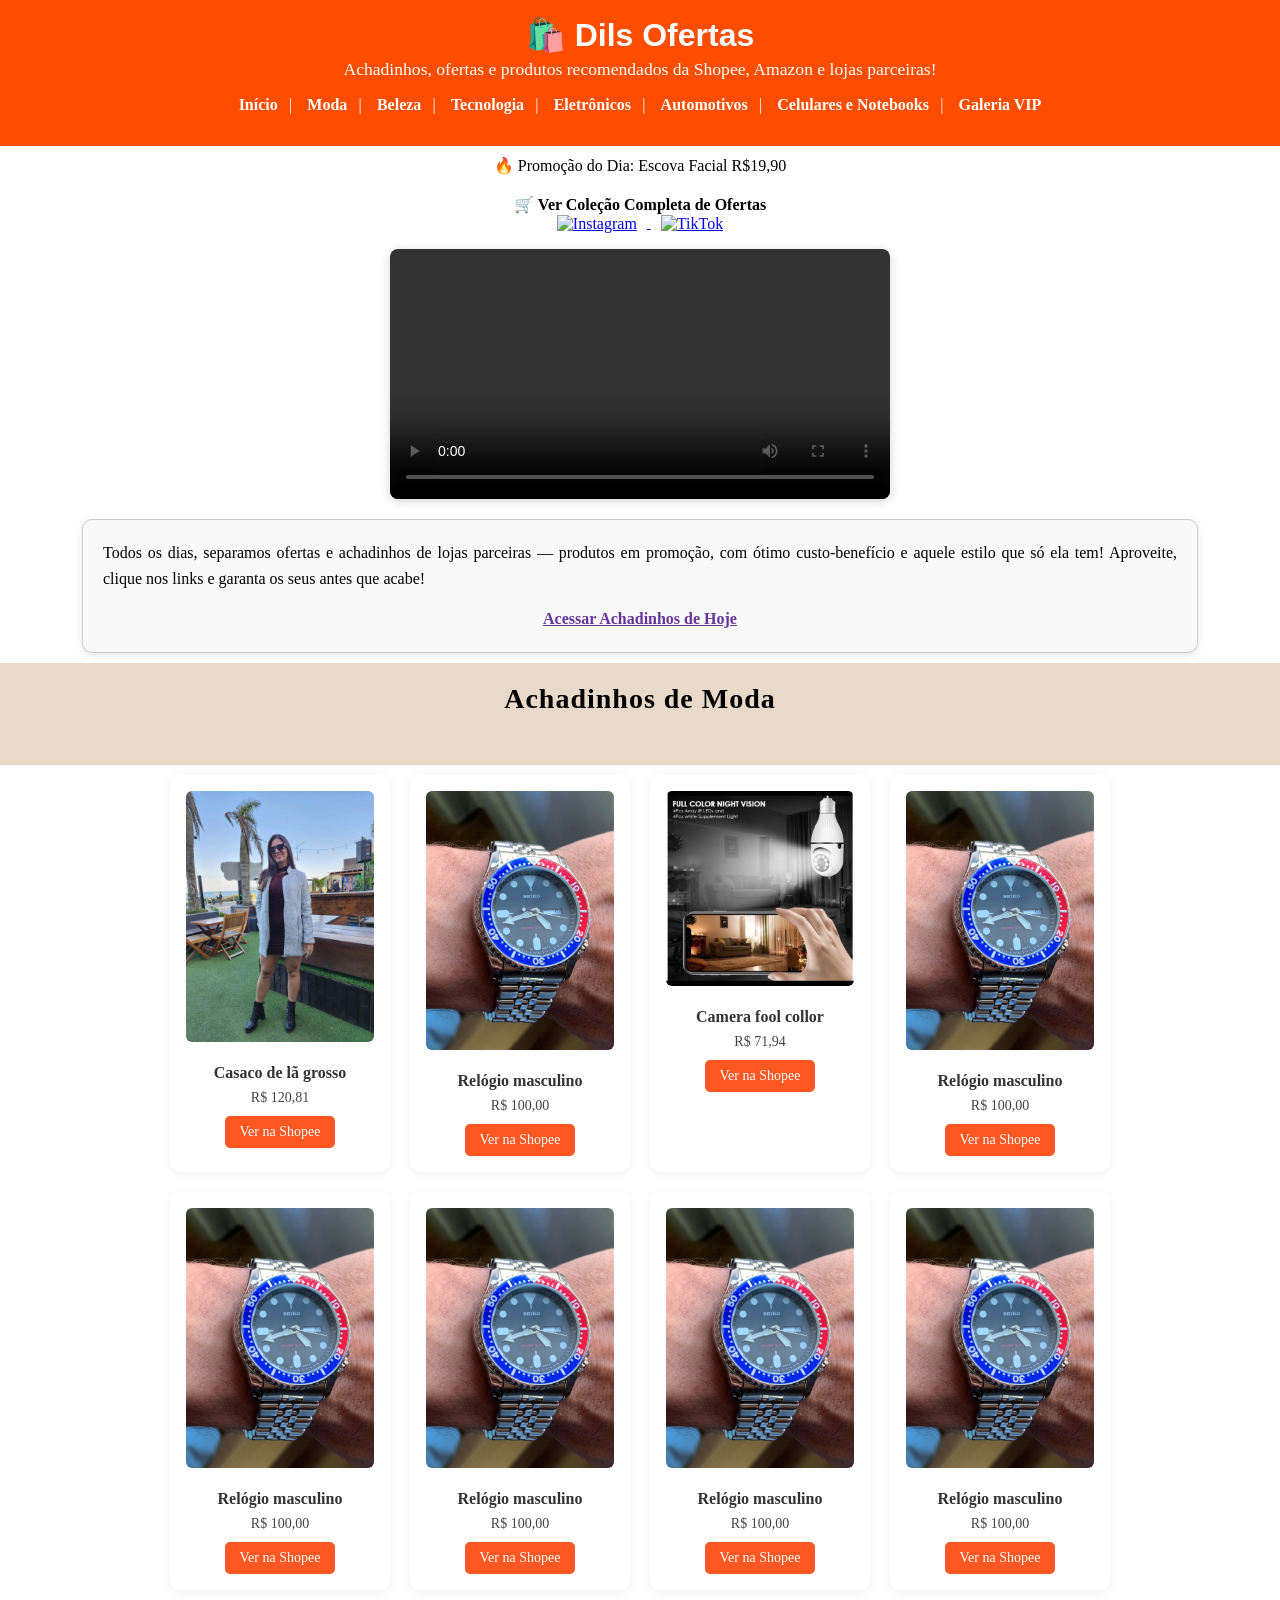
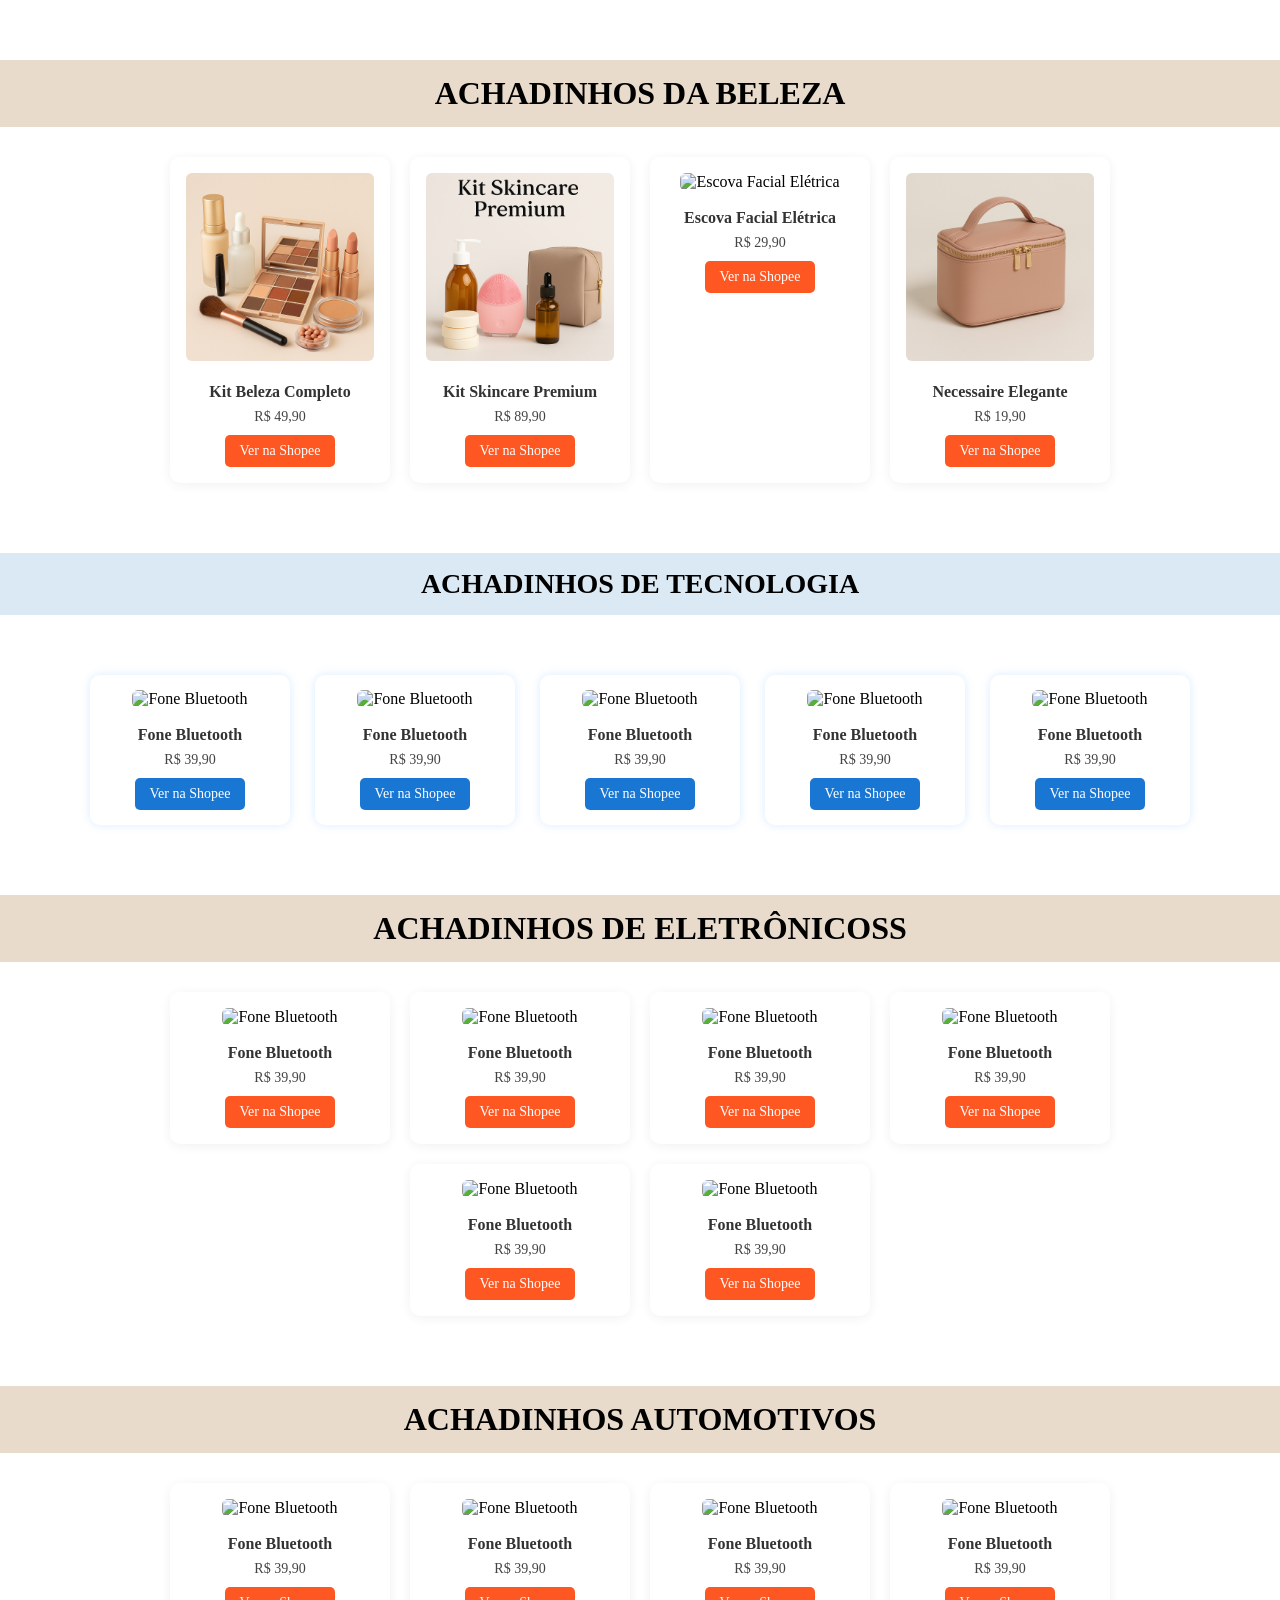
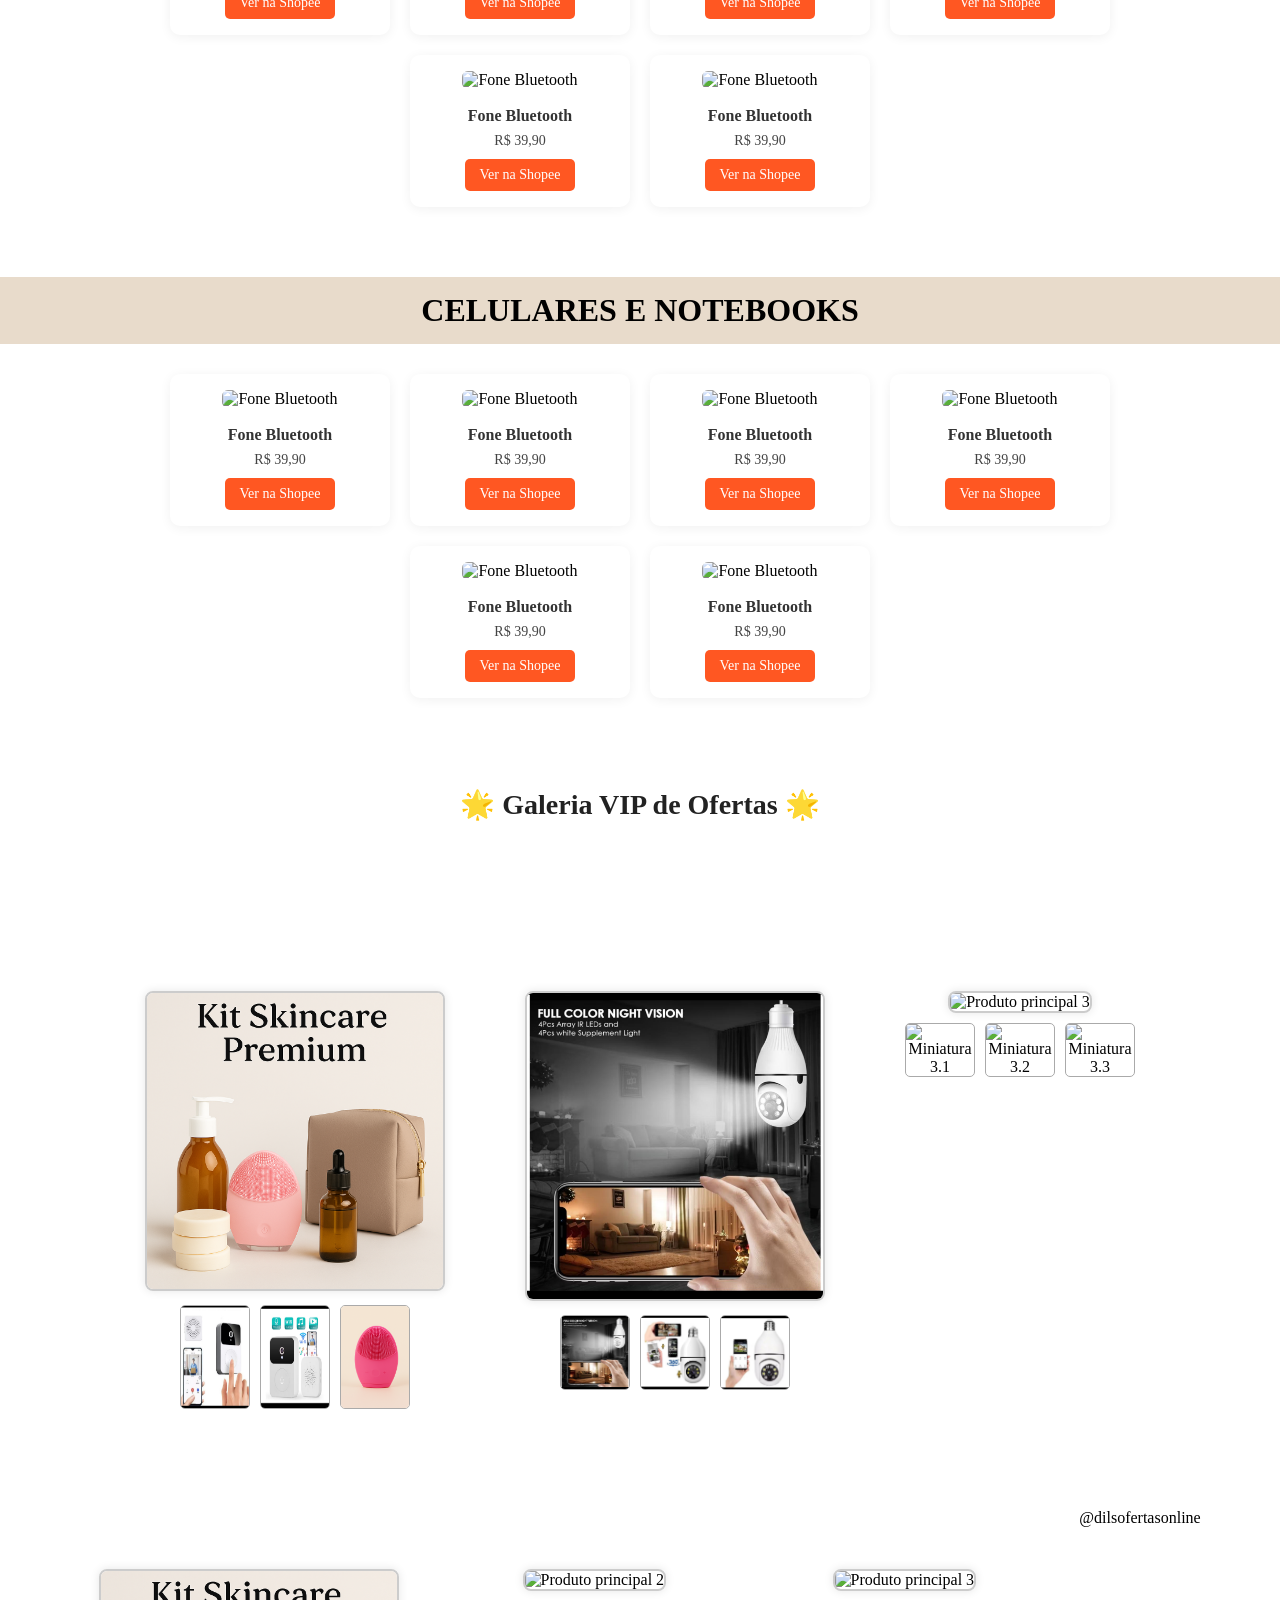
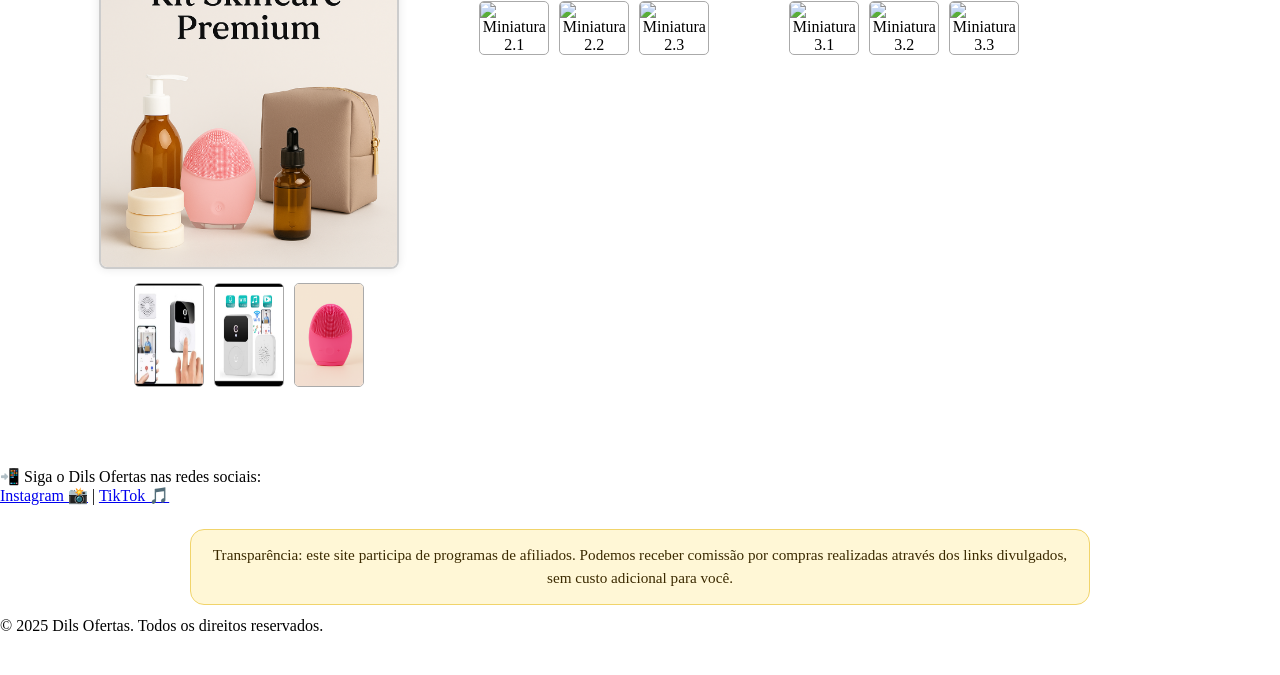
==== index.html @ 3fbe3ac2 "init: publicar Dils Ofertas" ====
<!DOCTYPE html>
<html lang="pt-BR">
<head>
  <meta charset="UTF-8">
  <meta name="viewport" content="width=device-width, initial-scale=1">
  <title>Dils Ofertas</title>
  <link href="https://fonts.googleapis.com/css2?family=Montserrat:wght@400;600;700&display=swap" rel="stylesheet">
  <link rel="stylesheet" href="https://cdnjs.cloudflare.com/ajax/libs/font-awesome/6.4.0/css/all.min.css">
  <link rel="stylesheet" href="css/style.css">


  <!-- NO HEAD -->
<link rel="stylesheet" href="https://cdn.jsdelivr.net/npm/swiper@11/swiper-bundle.min.css" />

<!-- ANTES DO </body> -->
<script src="https://cdn.jsdelivr.net/npm/swiper@11/swiper-bundle.min.js"></script>

  <style>

  </style>
  <style>

</style>


</head>
<body>
  <body>

  <!-- Outros elementos antes... -->



  <!-- Continuação do site... -->

</body>


  <header>
  <h1>🛍️ Dils Ofertas</h1>
  <p>Achadinhos, ofertas e produtos recomendados da Shopee, Amazon e lojas parceiras!</p>


  <nav class="menu-principal">
  <a href="#inicio">Início</a>|
  <a href="#beleza">Moda</a>|
  <a href="#moda">Beleza</a>|
  <a href="#tecnologia">Tecnologia</a>|
  <a href="#Eletrônicos">Eletrônicos</a>|
  <a href="#automotivos">Automotivos</a>|
  <a href="#automotivos">Celulares e Notebooks</a>|
  <a href="#galeria-vip">Galeria VIP</a>

</nav>

</header>


<div class="topo-anuncio">
  <div class="swiper mySwiper">
    <div class="swiper-wrapper">
      <div class="swiper-slide">🔥 Promoção do Dia: Escova Facial R$19,90</div>
      <div class="swiper-slide">📦 Ofertas selecionadas em lojas parceiras</div>
      <div class="swiper-slide">🛒 Mini Ventilador USB por R$15,99</div>
      <div class="swiper-slide">🎁 Descontos Relâmpago: Só Hoje!</div>
    </div>
  </div>

  <section class="redes-jaci">
  <p>🛒 <strong>Ver Coleção Completa de Ofertas</strong></p>

  <a href="#" target="_blank">
    <img src="https://cdn-icons-png.flaticon.com/512/2111/2111463.png" alt="Instagram" />
  </a>

  <a href="#" target="_blank">
    <img src="https://cdn-icons-png.flaticon.com/512/3046/3046121.png" alt="TikTok" />
  </a>
</section>







<video controls class="video-apresentacao">
  <source src="videos/videoplayback.mp4" type="video/mp4">
  Seu navegador não suporta o vídeo.
</video>


  <div class="caixa-apresentacao">
    <p>
      Todos os dias, separamos ofertas e achadinhos de lojas parceiras —
      produtos em promoção, com ótimo custo-benefício e aquele estilo
      que só ela tem! Aproveite, clique nos links e garanta os seus
      antes que acabe!
    </p>
    <a href="#">Acessar Achadinhos de Hoje</a>
  </div>
</section>

  </div>

<section id="moda" class="fullwidth">

  <div class="secao-produtos">
  <h2>Achadinhos de Moda</h2>
  <div class="grid-produtos">
    <div class="secao-categoria moda">

  <!-- produtos aqui -->
</div>
    <!-- produtos aqui -->
  </div>
</div>

<!-- E assim por diante -->



<div class="grid-produtos">
  <div class="produto">
    <a href="img/WhatsApp Image 2025-07-23 at 13.09.59 (1).jpeg" target="_blank">
      <img src="img/WhatsApp Image 2025-07-23 at 13.09.59 (1).jpeg" alt="Casaco de lã grosso">
    </a>
    <h3>Casaco de lã grosso</h3>
    <p>R$ 120,81</p>
   <a href="https://s.shopee.com.br/8ALMMgczxN" target="_blank" class="botao">Ver na Shopee</a>

</a>

  </div>

  <div class="produto">
    <a href="img/WhatsApp Image 2025-07-24 at 13.29.55.jpeg" target="_blank">
      <img src="img/WhatsApp Image 2025-07-24 at 13.29.55.jpeg" alt="Relogio masculino">
    </a>
    <h3>Relógio masculino</h3>
    <p>R$ 100,00</p>
    <a href="https://s.shopee.com.br/1qRIvOmJrO" target="_blank" class="botao">
  Ver na Shopee
</a>

  </div>
   <div class="produto">
    <a href="img/WhatsApp Image 2025-07-24 at 13.29.55.jpeg" target="_blank">
      <img src="img/full color.jpeg" alt="camera full collor">
    </a>
    <h3>Camera fool collor </h3>
    <p>R$ 71,94</p>
    <a href="https://s.shopee.com.br/5VKbUqfd3x" target="_blank" class="botao">
  Ver na Shopee
</a>

  </div>

   <div class="produto">
    <a href="img/WhatsApp Image 2025-07-24 at 13.29.55.jpeg" target="_blank">
      <img src="img/WhatsApp Image 2025-07-24 at 13.29.55.jpeg" alt="Relogio masculino">
    </a>
    <h3>Relógio masculino</h3>
    <p>R$ 100,00</p>
    <a href="https://s.shopee.com.br/1qRIvOmJrO" target="_blank" class="botao">
  Ver na Shopee
</a>

  </div>

   <div class="produto">
    <a href="img/WhatsApp Image 2025-07-24 at 13.29.55.jpeg" target="_blank">
      <img src="img/WhatsApp Image 2025-07-24 at 13.29.55.jpeg" alt="Relogio masculino">
    </a>
    <h3>Relógio masculino</h3>
    <p>R$ 100,00</p>
    <a href="https://s.shopee.com.br/1qRIvOmJrO" target="_blank" class="botao">
  Ver na Shopee
</a>

  </div>

   <div class="produto">
    <a href="img/WhatsApp Image 2025-07-24 at 13.29.55.jpeg" target="_blank">
      <img src="img/WhatsApp Image 2025-07-24 at 13.29.55.jpeg" alt="Relogio masculino">
    </a>
    <h3>Relógio masculino</h3>
    <p>R$ 100,00</p>
    <a href="https://s.shopee.com.br/1qRIvOmJrO" target="_blank" class="botao">
  Ver na Shopee
</a>

  </div>

   <div class="produto">
    <a href="img/WhatsApp Image 2025-07-24 at 13.29.55.jpeg" target="_blank">
      <img src="img/WhatsApp Image 2025-07-24 at 13.29.55.jpeg" alt="Relogio masculino">
    </a>
    <h3>Relógio masculino</h3>
    <p>R$ 100,00</p>
    <a href="https://s.shopee.com.br/1qRIvOmJrO" target="_blank" class="botao">
  Ver na Shopee
</a>

  </div>

   <div class="produto">
    <a href="img/WhatsApp Image 2025-07-24 at 13.29.55.jpeg" target="_blank">
      <img src="img/WhatsApp Image 2025-07-24 at 13.29.55.jpeg" alt="Relogio masculino">
    </a>
    <h3>Relógio masculino</h3>
    <p>R$ 100,00</p>
    <a href="https://s.shopee.com.br/1qRIvOmJrO" target="_blank" class="botao">
  Ver na Shopee
</a>

  </div>








  <!-- Adicione mais produtos assim abaixo 👇 -->
  <!--
  <div class="produto">
    <a href="img/nome-da-imagem.jpeg" target="_blank">
      <img src="img/nome-da-imagem.jpeg" alt="Nome do produto">
    </a>
    <h3>Nome do Produto</h3>
    <p>R$ valor</p>
    <a href="#" class="botao">Ver na Shopee</a>
  </div>
  -->
</div>
</section>

<!-- Beleza -->
<section id="beleza">
<h2 class="tarja">Achadinhos da Beleza</h2>
<div class="grid-produtos">
  <div class="produto">
    <div class="secao-categoria tecnologia">


  <!-- produtos aqui -->
</div>

    <img src="img/ChatGPT Image 23 de jul. de 2025, 21_46_05.png" alt="Kit Beleza Completo">
    <h3>Kit Beleza Completo</h3>
    <p>R$ 49,90</p>
   <a href="https://collshp.com/jaciutilidade" target="_blank" class="botao">Ver na Shopee</a>

  </div>

  <div class="produto">
    <img src="img/ChatGPT Image 23 de jul. de 2025, 22_03_09.png" alt="Kit Skincare Premium">
    <h3>Kit Skincare Premium</h3>
    <p>R$ 89,90</p>
    <a href="https://collshp.com/jaciutilidade/produto-kit-skincare" target="_blank" class="botao">Ver na Shopee</a>

  </div>

  <div class="produto">
    <img src="img/ChatGPT Image 23 de jul. de 2025, 22_06_07.png" alt="Escova Facial Elétrica">
    <h3>Escova Facial Elétrica</h3>
    <p>R$ 29,90</p>
   <a href="https://collshp.com/jaciutilidade" target="_blank" class="botao">Ver na Shopee</a>

  </div>

  <div class="produto">
    <img src="img/ChatGPT Image 23 de jul. de 2025, 22_09_29.png" alt="Necessaire Elegante">
    <h3>Necessaire Elegante</h3>
    <p>R$ 19,90</p>
   <a href="https://collshp.com/jaciutilidade" target="_blank" class="botao">Ver na Shopee</a>
  </div>


</div>

<!-- Seção TECNOLOGIA -->
<!-- Seção TECNOLOGIA -->
<section id="tecnologia">
  <h2 class="tarja">Achadinhos de Tecnologia</h2>
  <div class="grid-produtos">

    <div class="produto">
      <img src="img/fone.jpg" alt="Fone Bluetooth">
      <h3>Fone Bluetooth</h3>
      <p>R$ 39,90</p>
      <a href="https://collshp.com/jaciutilidade" target="_blank" class="botao">Ver na Shopee</a>
    </div>
    <div class="produto">
      <img src="img/fone.jpg" alt="Fone Bluetooth">
      <h3>Fone Bluetooth</h3>
      <p>R$ 39,90</p>
      <a href="https://collshp.com/jaciutilidade" target="_blank" class="botao">Ver na Shopee</a>
    </div>
    <div class="produto">
      <img src="img/fone.jpg" alt="Fone Bluetooth">
      <h3>Fone Bluetooth</h3>
      <p>R$ 39,90</p>
      <a href="https://collshp.com/jaciutilidade" target="_blank" class="botao">Ver na Shopee</a>
    </div>
    <div class="produto">
      <img src="img/fone.jpg" alt="Fone Bluetooth">
      <h3>Fone Bluetooth</h3>
      <p>R$ 39,90</p>
      <a href="https://collshp.com/jaciutilidade" target="_blank" class="botao">Ver na Shopee</a>
    </div>
    <div class="produto">
      <img src="img/fone.jpg" alt="Fone Bluetooth">
      <h3>Fone Bluetooth</h3>
      <p>R$ 39,90</p>
      <a href="https://collshp.com/jaciutilidade" target="_blank" class="botao">Ver na Shopee</a>
    </div>

    <!-- outros produtos -->

  </div>
</section>




  </div>
</section>



  </div>
  <!-- Seção eletronico-->
<section id="Eletrônicos">
  <h2 class="tarja">Achadinhos de Eletrônicoss</h2>
  <div class="grid-produtos">

    <div class="produto">
      <img src="img/fone.jpg" alt="Fone Bluetooth">
      <h3>Fone Bluetooth</h3>
      <p>R$ 39,90</p>
      <a href="https://collshp.com/jaciutilidade" target="_blank" class="botao">Ver na Shopee</a>
    </div>
     <div class="produto">
      <img src="img/fone.jpg" alt="Fone Bluetooth">
      <h3>Fone Bluetooth</h3>
      <p>R$ 39,90</p>
      <a href="https://collshp.com/jaciutilidade" target="_blank" class="botao">Ver na Shopee</a>
    </div>
     <div class="produto">
      <img src="img/fone.jpg" alt="Fone Bluetooth">
      <h3>Fone Bluetooth</h3>
      <p>R$ 39,90</p>
      <a href="https://collshp.com/jaciutilidade" target="_blank" class="botao">Ver na Shopee</a>
    </div>
     <div class="produto">
      <img src="img/fone.jpg" alt="Fone Bluetooth">
      <h3>Fone Bluetooth</h3>
      <p>R$ 39,90</p>
      <a href="https://collshp.com/jaciutilidade" target="_blank" class="botao">Ver na Shopee</a>
    </div>
     <div class="produto">
      <img src="img/fone.jpg" alt="Fone Bluetooth">
      <h3>Fone Bluetooth</h3>
      <p>R$ 39,90</p>
      <a href="https://collshp.com/jaciutilidade" target="_blank" class="botao">Ver na Shopee</a>
    </div>
     <div class="produto">
      <img src="img/fone.jpg" alt="Fone Bluetooth">
      <h3>Fone Bluetooth</h3>
      <p>R$ 39,90</p>
      <a href="https://collshp.com/jaciutilidade" target="_blank" class="botao">Ver na Shopee</a>
    </div>

    <!-- outros produtos -->

  </div>
</section>


  </div>
</section>

  <!-- Seção AUTOMOTIVOS - Automotivos -->
<section id="automotivos">
  <h2 class="tarja">Achadinhos Automotivos</h2>
  <div class="grid-produtos">

    <div class="produto">
      <img src="img/fone.jpg" alt="Fone Bluetooth">
      <h3>Fone Bluetooth</h3>
      <p>R$ 39,90</p>
      <a href="https://collshp.com/jaciutilidade" target="_blank" class="botao">Ver na Shopee</a>
    </div>
    <div class="produto">
      <img src="img/fone.jpg" alt="Fone Bluetooth">
      <h3>Fone Bluetooth</h3>
      <p>R$ 39,90</p>
      <a href="https://collshp.com/jaciutilidade" target="_blank" class="botao">Ver na Shopee</a>
    </div>

    <div class="produto">
      <img src="img/fone.jpg" alt="Fone Bluetooth">
      <h3>Fone Bluetooth</h3>
      <p>R$ 39,90</p>
      <a href="https://collshp.com/jaciutilidade" target="_blank" class="botao">Ver na Shopee</a>
    </div>

    <div class="produto">
      <img src="img/fone.jpg" alt="Fone Bluetooth">
      <h3>Fone Bluetooth</h3>
      <p>R$ 39,90</p>
      <a href="https://collshp.com/jaciutilidade" target="_blank" class="botao">Ver na Shopee</a>
    </div>

    <div class="produto">
      <img src="img/fone.jpg" alt="Fone Bluetooth">
      <h3>Fone Bluetooth</h3>
      <p>R$ 39,90</p>
      <a href="https://collshp.com/jaciutilidade" target="_blank" class="botao">Ver na Shopee</a>
    </div>

    <div class="produto">
      <img src="img/fone.jpg" alt="Fone Bluetooth">
      <h3>Fone Bluetooth</h3>
      <p>R$ 39,90</p>
      <a href="https://collshp.com/jaciutilidade" target="_blank" class="botao">Ver na Shopee</a>
    </div>


    <!-- outros produtos -->

  </div>
</section>







  <script src="https://cdn.jsdelivr.net/npm/swiper@10/swiper-bundle.min.js"></script>



</section>

<section id="Celuulares e notebooks">
  <h2 class="tarja">Celulares e notebooks</h2>
  <div class="grid-produtos">

    <div class="produto">
      <img src="img/fone.jpg" alt="Fone Bluetooth">
      <h3>Fone Bluetooth</h3>
      <p>R$ 39,90</p>
      <a href="https://collshp.com/jaciutilidade" target="_blank" class="botao">Ver na Shopee</a>
    </div>
    <div class="produto">
      <img src="img/fone.jpg" alt="Fone Bluetooth">
      <h3>Fone Bluetooth</h3>
      <p>R$ 39,90</p>
      <a href="https://collshp.com/jaciutilidade" target="_blank" class="botao">Ver na Shopee</a>
    </div>
    <div class="produto">
      <img src="img/fone.jpg" alt="Fone Bluetooth">
      <h3>Fone Bluetooth</h3>
      <p>R$ 39,90</p>
      <a href="https://collshp.com/jaciutilidade" target="_blank" class="botao">Ver na Shopee</a>
    </div>
    <div class="produto">
      <img src="img/fone.jpg" alt="Fone Bluetooth">
      <h3>Fone Bluetooth</h3>
      <p>R$ 39,90</p>
      <a href="https://collshp.com/jaciutilidade" target="_blank" class="botao">Ver na Shopee</a>
    </div>
    <div class="produto">
      <img src="img/fone.jpg" alt="Fone Bluetooth">
      <h3>Fone Bluetooth</h3>
      <p>R$ 39,90</p>
      <a href="https://collshp.com/jaciutilidade" target="_blank" class="botao">Ver na Shopee</a>
    </div>
    <div class="produto">
      <img src="img/fone.jpg" alt="Fone Bluetooth">
      <h3>Fone Bluetooth</h3>
      <p>R$ 39,90</p>
      <a href="https://collshp.com/jaciutilidade" target="_blank" class="botao">Ver na Shopee</a>
    </div>
    </div>
  </section>
<section class="galeria-vip">
  <h2 class="titulo-vip">🌟 Galeria VIP de Ofertas 🌟</h2>

  <div class="container-vip">
    <!-- Seus cards VIP vão aqui dentro -->
  </div>
</section>


<section class="galeria-vip-section">

  <!-- GALERIA 1 -->
  <div class="galeria-vip">
    <img src="img/ChatGPT Image 23 de jul. de 2025, 22_03_09.png" class="imagem-destaque" alt="produto fixo 1">

    <div class="imagens-pequenas">
      <img src="img/imagem gpt 2.jpeg" alt="Miniatura 1.1">
      <img src="img/imagem gpt 3.jpeg" alt="Miniatura 1.2">
      <img src="img/imagem 5.png" alt="Miniatura 1.3">
    </div>
  </div>

  <!-- GALERIA 2 -->
  <div class="galeria-vip">
    <img src="img/full color.jpeg" class="imagem-destaque" alt="Produto principal 2">

    <div class="imagens-pequenas">
      <img src="img/full color.jpeg" alt="Miniatura 2.1">
      <img src="img/camera mini 1.jpeg" alt="Miniatura 2.2">
      <img src="img/camera mini 2.jpeg" alt="Miniatura 2.3">
    </div>
  </div>

  <!-- GALERIA 3 -->
  <div class="galeria-vip">
    <img src="img/produtoY.jpg" class="imagem-destaque" alt="Produto principal 3">

    <div class="imagens-pequenas">
      <img src="img/produtoY_opcao1.jpg" alt="Miniatura 3.1">
      <img src="img/produtoY_opcao2.jpg" alt="Miniatura 3.2">
      <img src="img/produtoY_opcao3.jpg" alt="Miniatura 3.3">
    </div>
  </div>

     <div class="galeria-vip">
    <img src="img/ChatGPT Image 23 de jul. de 2025, 22_03_09.png" class="imagem-destaque" alt="produto fixo 1">

    <div class="imagens-pequenas">
      <img src="img/imagem gpt 2.jpeg" alt="Miniatura 1.1">
      <img src="img/imagem gpt 3.jpeg" alt="Miniatura 1.2">
      <img src="img/imagem 5.png" alt="Miniatura 1.3">
    </div>
  </div>

  <!-- GALERIA 2 -->
  <div class="galeria-vip">
    <img src="img/produtoX.jpg" class="imagem-destaque" alt="Produto principal 2">

    <div class="imagens-pequenas">
      <img src="img/produtoX_opcao1.jpg" alt="Miniatura 2.1">
      <img src="img/produtoX_opcao2.jpg" alt="Miniatura 2.2">
      <img src="img/produtoX_opcao3.jpg" alt="Miniatura 2.3">
    </div>
  </div>

  <!-- GALERIA 3 -->
  <div class="galeria-vip">
    <img src="img/produtoY.jpg" class="imagem-destaque" alt="Produto principal 3">

    <div class="imagens-pequenas">
      <img src="img/produtoY_opcao1.jpg" alt="Miniatura 3.1">
      <img src="img/produtoY_opcao2.jpg" alt="Miniatura 3.2">
      <img src="img/produtoY_opcao3.jpg" alt="Miniatura 3.3">
    </div>
    </div>




@dilsofertasonline
  </div>

</section>


</div>

  </div>
</section>

</section>

<!-- FOOTER -->
<footer>
  <p>📲 Siga o Dils Ofertas nas redes sociais:</p>
  <p>
    <a href="#" target="_blank">Instagram 📸</a> |
    <a href="#" target="_blank">TikTok 🎵</a>
  </p>

<p class="aviso-afiliado">
  Transparência: este site participa de programas de afiliados. Podemos receber comissão por compras realizadas através dos links divulgados, sem custo adicional para você.
</p>
<p>© 2025 Dils Ofertas. Todos os direitos reservados.</p>

</footer>


<!-- APENAS 1 SCRIPT PARA TROCAR A IMAGEM CORRETAMENTE -->
<script>
  document.addEventListener('DOMContentLoaded', function () {
    document.querySelectorAll('.galeria-vip').forEach(galeria => {
      const imagemPrincipal = galeria.querySelector('.imagem-destaque');
      const miniaturas = galeria.querySelectorAll('.imagens-pequenas img');

      miniaturas.forEach(mini => {
        mini.addEventListener('click', () => {
          imagemPrincipal.src = mini.src;
          imagemPrincipal.alt = mini.alt;
        });
      });
    });
  });
</script>

<script>
  document.addEventListener('DOMContentLoaded', function () {
  document.querySelectorAll('.galeria-vip').forEach(galeria => {
    const imagemPrincipal = galeria.querySelector('.imagem-destaque');
    const miniaturas = galeria.querySelectorAll('.imagens-pequenas img');

    miniaturas.forEach(mini => {
      mini.addEventListener('click', (e) => {
        e.preventDefault();
        e.stopPropagation();

        imagemPrincipal.classList.add('fade-out');

        setTimeout(() => {
          imagemPrincipal.src = mini.src;
          imagemPrincipal.alt = mini.alt;
          imagemPrincipal.classList.remove('fade-out');
        }, 200); // espera a imagem "sumir" antes de trocar
      });
    });
  });
});




<!-- Coloque isso bem aqui, antes de fechar o body -->
</script>
<script>
  const swiper = new Swiper(".mySwiper", {
    direction: "horizontal",
    loop: true,
    autoplay: {
      delay: 3000,
      disableOnInteraction: false,
    },
  });
</script>

</body>

</html>





<div class="container">
  <script>
  const miniaturas = document.querySelectorAll('.imagens-pequenas img');
  const imagemDestaque = document.querySelector('.imagem-destaque');

  miniaturas.forEach(miniatura => {
    miniatura.addEventListener('click', () => {
      const novaSrc = miniatura.getAttribute('src');
      imagemDestaque.setAttribute('src', novaSrc);
    });
  });
</script>
<body>



  </div>

</html>
---- css/style.css ----
/* CABEÇALHO GERAL */
* {
  margin: 0;
  padding: 0;
  box-sizing: border-box;
}

html, body {
  margin: 0;
  padding: 0;
}

header {
  background-color: #ff4d00;
  color: white;
  padding: 1rem 0;
  text-align: center;
  width: 100vw;
  margin: 0;
  border: none;
}



header h1 {
  margin: 0;
  font-size: 2rem;
  font-weight: 700;
  font-family: 'Poppins', sans-serif;
}

/* SUBTÍTULO */
header p {
  margin: 0.3rem 0 1rem 0;
  font-size: 1.1rem;
}

/* LINKS DO MENU */
header nav {
  margin-bottom: 1rem;
}

header nav a {
  color: white;
  text-decoration: none;
  margin: 0 0.7rem;
  font-weight: 600;
  font-size: 1rem;
  transition: color 0.3s;
}

header nav a:hover {
  color: #ffe0c0;
}

/* REDES SOCIAIS */
.icon-rede img {
  width: 30px;
  height: 30px;
  margin: 0 5px;
  transition: transform 0.3s;
}

.icon-rede img:hover {
  transform: scale(1.2);
}

.apresentacao-container {
  display: flex;
  flex-wrap: wrap;
  justify-content: center;
  gap: 2rem;
  align-items: flex-start;
  padding: 2rem;
}

.video-apresentacao {
  width: 90%;
  max-width: 500px;
  height: auto;
  display: block;
  margin: 0 auto 20px auto;
  border-radius: 8px;
  box-shadow: 0 2px 10px rgba(46, 35, 35, 0.2);
}


.texto-apresentacao {
  flex: 1;
  max-width: 500px;
}

.bloco-promocional {
  background-color: #c7c1bc; /* corzinha de destaque leve */
  border-radius: 10px;
  padding: 1rem 2rem;
  margin: 1rem auto;
  max-width: 900px;
  text-align: center;
  font-size: 1.2rem;
  box-shadow: 0 2px 6px rgba(0,0,0,0.1);
}

.bloco-promocional a {
  font-weight: bold;
  color: #ff4d00;
  text-decoration: none;
  margin-right: 0.5rem;
}

.bloco-promocional a:hover {
  text-decoration: underline;
}

.icone-rede {
  width: 24px;
  margin-left: 5px;
  vertical-align: middle;
}

.wrapper-promocional {
  max-width: 900px;
  margin: 1rem auto;
  padding: 1rem;
  background-color: #f2f1ef;
  border-radius: 12px;
  text-align: center;
  box-shadow: 0 0 10px rgba(177, 166, 166, 0.1);
}

.swiper {
  margin-bottom: 10px;
}

.topo-links {
  display: flex;
  justify-content: center;
  align-items: center;
  gap: 10px;
  flex-wrap: wrap;
}

.topo-links a {
  font-size: 1.2rem;
  text-decoration: none;
  color: #444;
  font-weight: bold;
}

.icone-rede {
  width: 28px;
  height: 28px;
}

/* Estiliza a seção geral */
.secao-produtos {
  background-color: #e8dccd;
  padding: 2rem 1rem;
  text-align: center;
}

.secao-produtos h2 {
  font-size: 1.8rem;
  margin-bottom: 1rem;
}

/* Grade de produtos */
.grid-produtos {
  display: grid;
  grid-template-columns: repeat(10, 1fr);
  gap: 0.5rem;
  max-width: 1200px;
  margin: 0 auto;
}

/* Cada imagem de produto */
.grid-produtos img {
  width: 100%;
  border-radius: 6px;
  object-fit: cover;
}

/* Responsivo para celular */
@media (max-width: 768px) {
  .grid-produtos {
    grid-template-columns: repeat(2, 1fr);
  }
}

.container {
  max-width: 1200px;
  margin: 0 auto;
  padding: 0 1rem;
}

body {
  margin: 0;
  padding: 0;
}

main {
  width: 100%;
}
.fullwidth {
  width: 100%;
  max-width: 100%;
}
.container {
  max-width: 1200px;
  margin: 0 auto;
  padding: 20px;
}

.topo-anuncio {
  width: 100%;
  padding: 10px 20px;
  text-align: center;
  background-color: #fff;
}

.swiper.mySwiper {
  max-width: 100%;
  margin: 0 auto 10px auto;
}

.colecao-link {
  display: flex;
  justify-content: center;
  align-items: center;
  flex-wrap: wrap;
  gap: 10px;
  font-size: 1.2rem;
  margin-top: 10px;
}

.colecao-link a {
  color: #5e0ec6;
  font-weight: bold;
  text-decoration: none;
}

.icon-social {
  width: 24px;
  height: 24px;
}

/* Tarja com título da seção */
.tarja {
  background-color: #e8dbcb;
  text-align: center;
  padding: 15px;
  font-size: 28px;
  margin-top: 40px;
  font-weight: bold;
  color: #000;
}

/* Container da seção */
.grid-produtos {
  display: flex;
  flex-wrap: wrap;
  justify-content: center;
  gap: 25px;
  padding: 30px;
}

/* Estilo de cada produto */
.produto {
  width: 200px;
  background-color: #fff;
  border-radius: 10px;
  text-align: center;
  padding: 15px;
  box-shadow: 0 4px 8px rgba(0, 0, 0, 0.1);
}

.produto img {
  width: 100%;
  height: auto;
  border-radius: 8px;
  margin-bottom: 10px;
}

.produto h3 {
  font-size: 16px;
  margin: 8px 0;
  color: #333;
}

.produto p {
  font-size: 14px;
  color: #444;
  margin-bottom: 10px;
}

/* Botão de compra */
.produto .botao {
  display: inline-block;
  background-color: #ff5722;
  color: #fff;
  padding: 8px 15px;
  border-radius: 5px;
  text-decoration: none;
  font-size: 14px;
  transition: background-color 0.3s;
}

.produto .botao:hover {
  background-color: #e64a19;
}

/* Responsividade */
@media (max-width: 768px) {
  .grid-produtos {
    flex-direction: column;
    align-items: center;
  }

  .produto {
    width: 90%;
  }
}

/* Tarja da seção de tecnologia */
#tecnologia .tarja {
  background-color: #dbe9f4; /* tom azul leve */
  text-align: center;
  padding: 15px;
  font-size: 28px;
  margin-top: 40px;
  font-weight: bold;
  color: #000;
  width: 100%;
}

/* Grade dos produtos */
#tecnologia .grid-produtos {
  display: flex;
  flex-wrap: wrap;
  justify-content: center;
  gap: 25px;
  padding: 30px;
  max-width: 100%;
  box-sizing: border-box;
}

/* Estilo dos produtos individuais */
#tecnologia .produto {
  width: 200px;
  background-color: #fff;
  border-radius: 10px;
  text-align: center;
  padding: 15px;
  box-shadow: 0 0 10px rgba(0, 128, 255, 0.15); /* sombra azul tech */
  transition: transform 0.3s;
}

#tecnologia .produto:hover {
  transform: scale(1.03);
}



#tecnologia .produto h3 {
  font-size: 16px;
  margin: 8px 0;
  color: #333;
}

#tecnologia .produto p {
  font-size: 14px;
  color: #444;
  margin-bottom: 10px;
}

/* Botão */
#tecnologia .botao {
  display: inline-block;
  background-color: #1976d2;
  color: #fff;
  padding: 8px 15px;
  border-radius: 5px;
  text-decoration: none;
  font-size: 14px;
  transition: background-color 0.3s;
}

#tecnologia .botao:hover {
  background-color: #0d47a1;
}

/* Responsividade */
@media (max-width: 768px) {
  #tecnologia .grid-produtos {
    flex-direction: column;
    align-items: center;
  }

  #tecnologia .produto {
    width: 90%;
  }
}
/* Tarja para seções */
#eletronicos .tarja {
  background-color: #ede1d0;
  padding: 15px;
  font-size: 28px;
  text-align: center;
  font-weight: bold;
  margin: 40px auto 20px auto;
  width: 100%;
}

#vip {
  max-width: 1200px;
  margin: 0 auto;
  padding: 40px 15px;
}

#vip .tarja {
  position: relative;
  left: 50%;
  transform: translateX(-50%);
  width: 100vw;
  background: linear-gradient(to right, gold, #f2e7c6);
  padding: 20px 0;
  font-size: 24px;
  font-weight: bold;
  text-align: center;
  margin-bottom: 30px;
  box-shadow: 0 2px 5px rgba(0,0,0,0.1);
  border-radius: 0;
}


#vip .grid-produtos {
  display: flex;
  flex-wrap: wrap;
  justify-content: center;
  gap: 30px;
}



.produto-vip {
  max-width: 500px;
  margin: 0 auto;
  text-align: center;
}


/* Imagem principal do produto VIP */
.imagem-grande {
  width: 100%;
  max-width: 400px;
  height: auto;
  border: 2px solid #ccc;
  border-radius: 10px;
  margin-bottom: 15px;
}

/* Miniaturas */
.miniaturas {
  display: flex;
  justify-content: center;
  align-items: center;
  gap: 10px;
  margin-top: 10px;
  flex-wrap: wrap; /* caso tenha mais de 3 */
}

.miniatura {
  width: 70px !important;
  height: auto;
  cursor: pointer;
  border: 2px solid #ddd;
  border-radius: 6px;
  transition: transform 0.2s ease-in-out;
  object-fit: cover;
}




.miniatura:hover {
  transform: scale(1.1);
  border-color: #f90;
}
/* === Ajustes do bloco Achadinhos VIP === */
.produto-vip {
  width: 18%; /* reduz pra caber 5 por linha */
  display: inline-block;
  vertical-align: top;
  margin: 10px;
  text-align: center;
}

.produto-vip .imagem-grande {
  width: 100%;
  height: auto;
  max-height: 180px;
  object-fit: contain;
}


.colecao-social {
  display: flex;
  justify-content: center;  /* Centraliza tudo */
  align-items: center;
  gap: 20px; /* Espaço entre texto e ícones */
  padding: 20px 0;
  flex-wrap: wrap;
}

.texto-colecao {
  font-size: 18px;
  color: #000;
}

.icones {
  display: flex;
  gap: 15px;
}

.icone-instagram {
  font-size: 24px;
  color: #E1306C;
  transition: transform 0.2s ease;
}

.icone-instagram:hover {
  transform: scale(1.2);
  color: #bd1653;
}

.icone-tiktok {
  font-size: 24px;
  color: #000;
  transition: transform 0.2s ease;
}

.icone-tiktok:hover {
  transform: scale(1.2);
  color: #333;
}



@media (max-width: 768px) {
  .produto-vip {
    display: flex;
    flex-direction: column;
    align-items: center;
    text-align: center;
    padding: 10px 0;
  }

  .produto-vip img {
    max-width: 100%;
    height: auto;
    margin-bottom: 10px;
  }

  .produto-vip .descricao {
    max-width: 90%;
    font-size: 15px;
    line-height: 1.5;
  }
}
.colecao-social {
  text-align: center;
  margin-bottom: 20px;
}

.social-icons {
  display: flex;
  justify-content: center;
  gap: 15px;
  margin-top: 8px;
}

.social-icons img {
  width: 28px;
  height: 28px;
  transition: transform 0.2s;
}

.social-icons img:hover {
  transform: scale(1.2);
}

.caixa-apresentacao {
  display: flex;
  flex-direction: column;
  align-items: center;
  background-color: #f9f9f9;
  border: 1px solid #ccc;
  padding: 15px;
  margin: 20px auto;
  max-width: 90%;
  border-radius: 10px;
  text-align: justify;
  font-size: 16px;
  line-height: 1.6;
  box-shadow: 0 2px 6px rgba(0, 0, 0, 0.1);
}

.caixa-apresentacao img {
  width: 100%;
  max-width: 280px;
  margin-bottom: 15px;
  border-radius: 8px;
}

.caixa-apresentacao a {
  margin-top: 15px;
  display: inline-block;
  color: #663399;
  font-weight: bold;
  text-decoration: underline;
}

.video-jaci {
  max-width: 100%;
  height: auto;
  margin: 0 auto 20px;
  border-radius: 10px;
  box-shadow: 0 0 10px rgba(0,0,0,0.1);
}

.caixa-apresentacao {
  background-color: #f9f9f9;
  border: 1px solid #ccc;
  padding: 20px;
  border-radius: 10px;
  max-width: 90%;
  margin: 0 auto;
  text-align: justify;
  line-height: 1.6;
  font-size: 16px;
  box-shadow: 0 2px 8px rgba(0, 0, 0, 0.1);
}

.caixa-apresentacao a {
  display: inline-block;
  margin-top: 15px;
  color: #663399;
  font-weight: bold;
  text-decoration: underline;
}
.redes-jaci {
  text-align: center;
  margin: 1rem 0;
}

.redes-jaci img {
  margin: 0 0.5rem;
  transition: transform 0.3s ease;
}

.redes-jaci img:hover {
  transform: scale(1.1);
}

/* No style.css: */

.galeria-vip-section {
  display: flex;
  flex-wrap: wrap;
  justify-content: center;
  gap: 40px;
  padding: 20px;
}

.galeria-vip {
  text-align: center;
  padding: 60px 20px; /* espaço superior/inferior e lateral */
  background-color: #fff;
}

.titulo-vip {
  font-size: 28px;
  color: #222;
  margin-bottom: 30px;
  font-weight: 700;
  text-align: center;
}

.container-vip {
  display: flex;
  flex-wrap: wrap;
  justify-content: center;
  gap: 32px; /* espaço entre os cards */
  padding: 0 20px;
}


.imagem-destaque {
  width: 100%;
  max-width: 300px;
  height: auto;
  border: 2px solid #ccc;
  border-radius: 8px;
  margin-bottom: 10px;
  box-shadow: 0 0 10px rgba(0,0,0,0.1);
}

.imagens-pequenas {
  display: flex;
  justify-content: center;
  gap: 10px;
  flex-wrap: wrap;
}

.imagens-pequenas img {
  width: 70px;
  cursor: pointer;
  border: 1px solid #aaa;
  border-radius: 5px;
  transition: transform 0.2s, border-color 0.2s;
}

.imagens-pequenas img:hover {
  transform: scale(1.05);
  border-color: #000;
}

.tarja {
  text-align: center;
  font-size: 2rem;
  margin-bottom: 30px;
  text-transform: uppercase;
}
.imagem-destaque {
  transition: opacity 0.1s ease-in-out;
  opacity: 1;
}

.imagem-destaque.fade-out {
  opacity: 0;
}
.redes-jaci {
  text-align: center;
  margin-top: 20px;
}

.redes-jaci img {
  width: 50px;
  margin: 0 10px;
  vertical-align: middle;
  transition: transform 0.3s ease;
}

.redes-jaci img:hover {
  transform: scale(1.2);
}
.achadinhos-moda {
  background-color: #a29f9b;
  padding: 40px 10px;
  text-align: center;
}

.achadinhos-moda h2 {
  font-size: 26px;
  color: #4d4a4a;
  margin-bottom: 30px;
  font-weight: 700;
}

.produtos-moda {
  display: flex;
  flex-wrap: wrap;
  justify-content: center;
  gap: 24px;
  max-width: 1000px;
  margin: 0 auto;
}
.secao-produtos h2 {
  margin: 10px 0;           /* Reduz altura vertical total */
  font-size: 28px;
  font-weight: 800;
  letter-spacing: 1px;
}




.secao-produtos {
  background-color: #e8d9c9; /* ou a cor da faixa */
  padding: 10px 10px;       /* Altura reduzida */
  margin-bottom: 10px;      /* Aproxima das imagens */
  text-align: center;
}



.grid-produtos {
  display: flex;
  flex-wrap: wrap;
  justify-content: center;
  gap: 20px;
  max-width: 1000px;
  margin: 0 auto;
/* ISSO aqui tá empurrando tudo pra baixo */
}


.produto {
  background: #fff;
  border-radius: 10px;
  box-shadow: 0 2px 12px rgba(0,0,0,0.06);
  width: 220px;
  padding: 16px;
  text-align: center;
  transition: transform 0.3s ease;
}

.produto img {
  width: 100%;
  height: auto;
  border-radius: 6px;
}

.produto:hover {
  transform: scale(1.03);
}

.btn-shopee {
  display: inline-block;
  margin-top: 10px;
  background-color: #ff5722;
  color: #fff;
  padding: 10px 14px;
  border-radius: 6px;
  text-decoration: none;
  font-weight: 600;
}

.grid-produtos {
  padding-top: 0;
  margin-top: 0;
}

/* === Aviso de afiliado === */
.aviso-afiliado {
  max-width: 900px;
  margin: 24px auto 12px;
  padding: 14px 18px;
  border-radius: 14px;
  background: #fff7d6;
  color: #3b2a00;
  font-size: 0.95rem;
  line-height: 1.5;
  text-align: center;
  border: 1px solid #f1d46b;
}
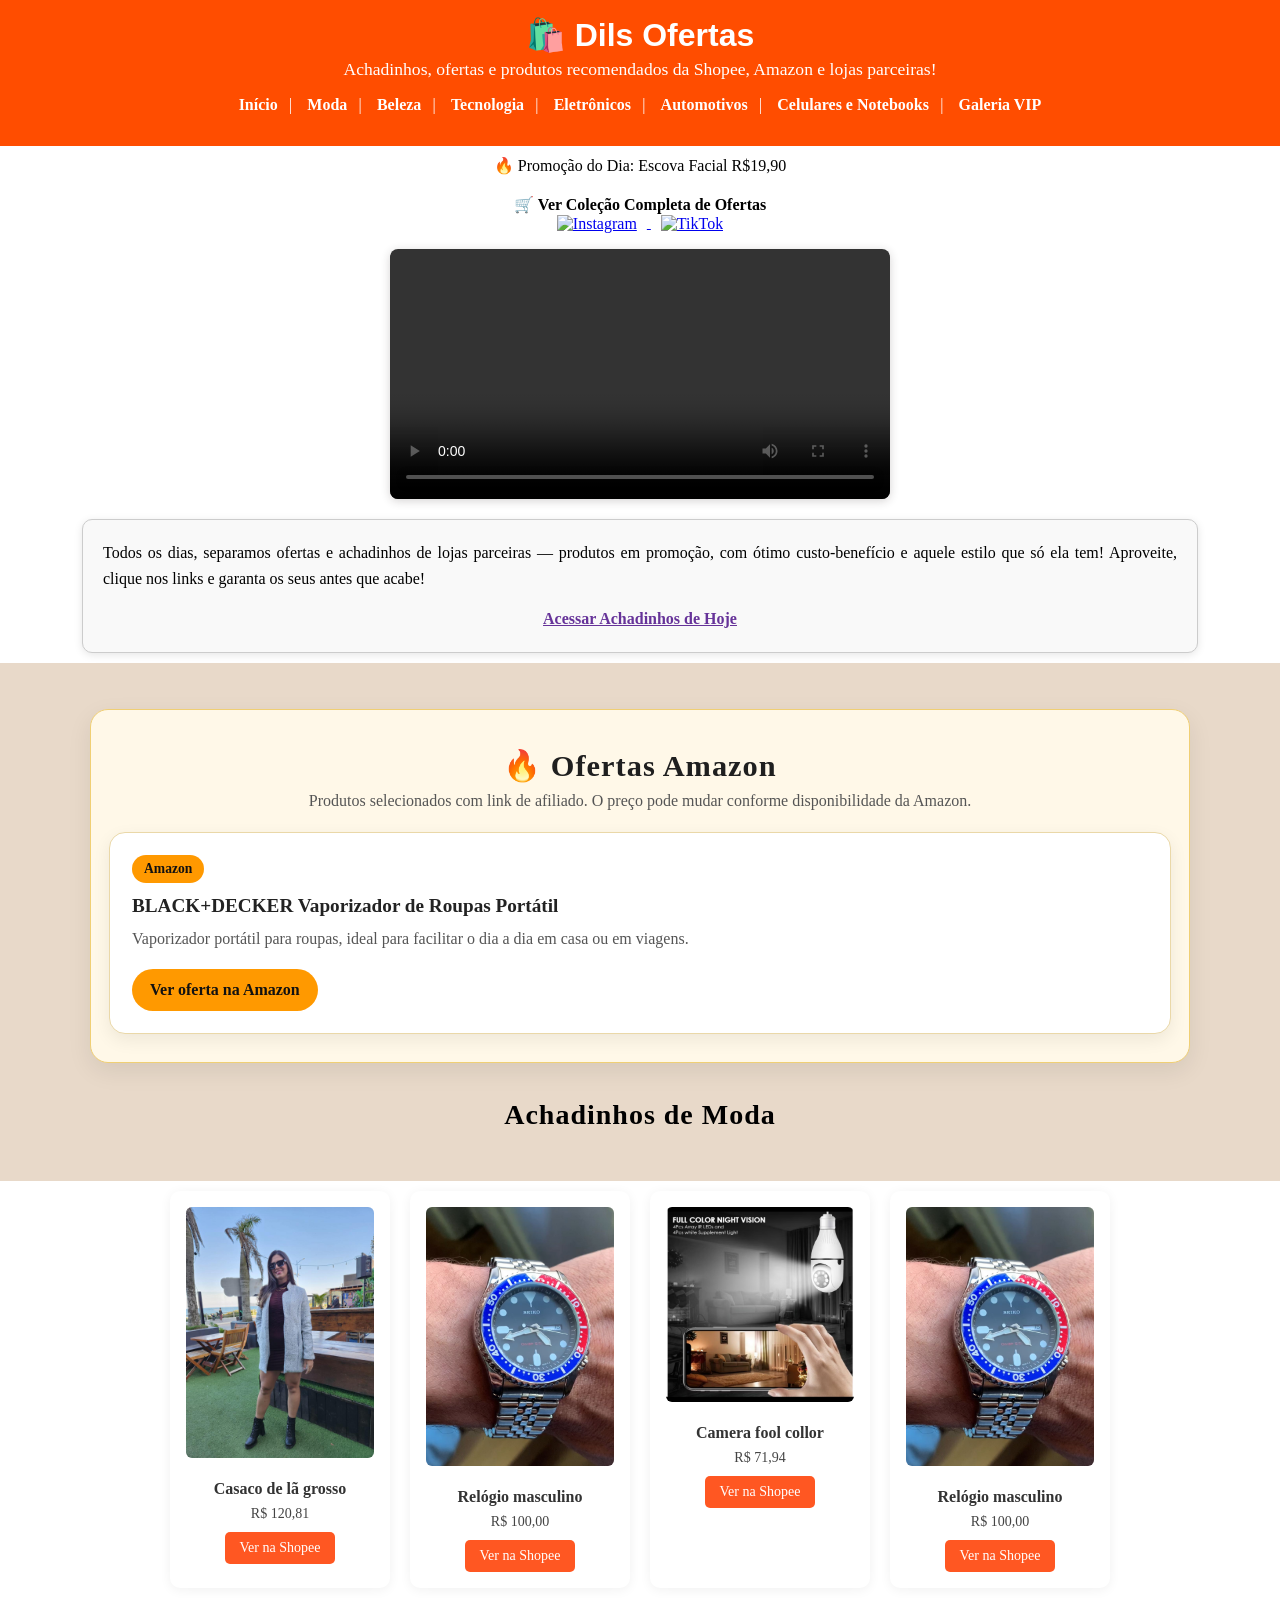
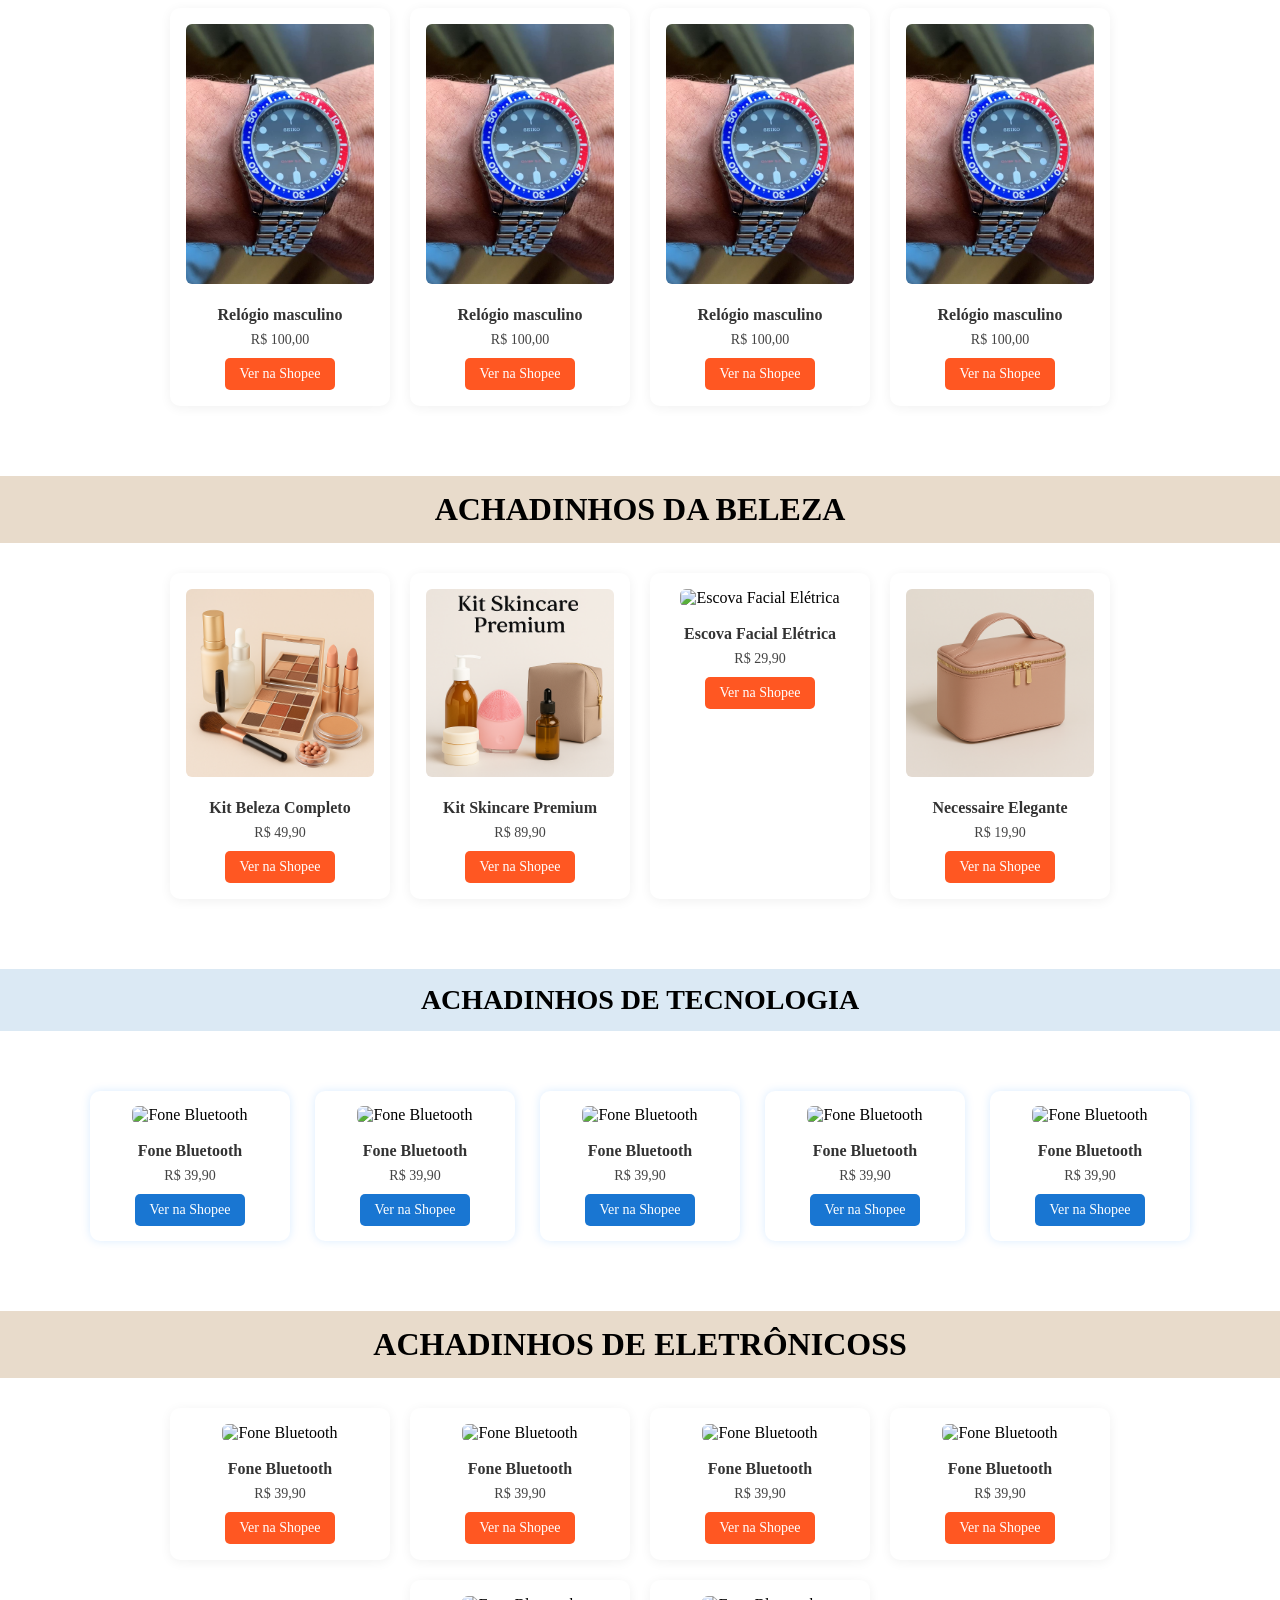
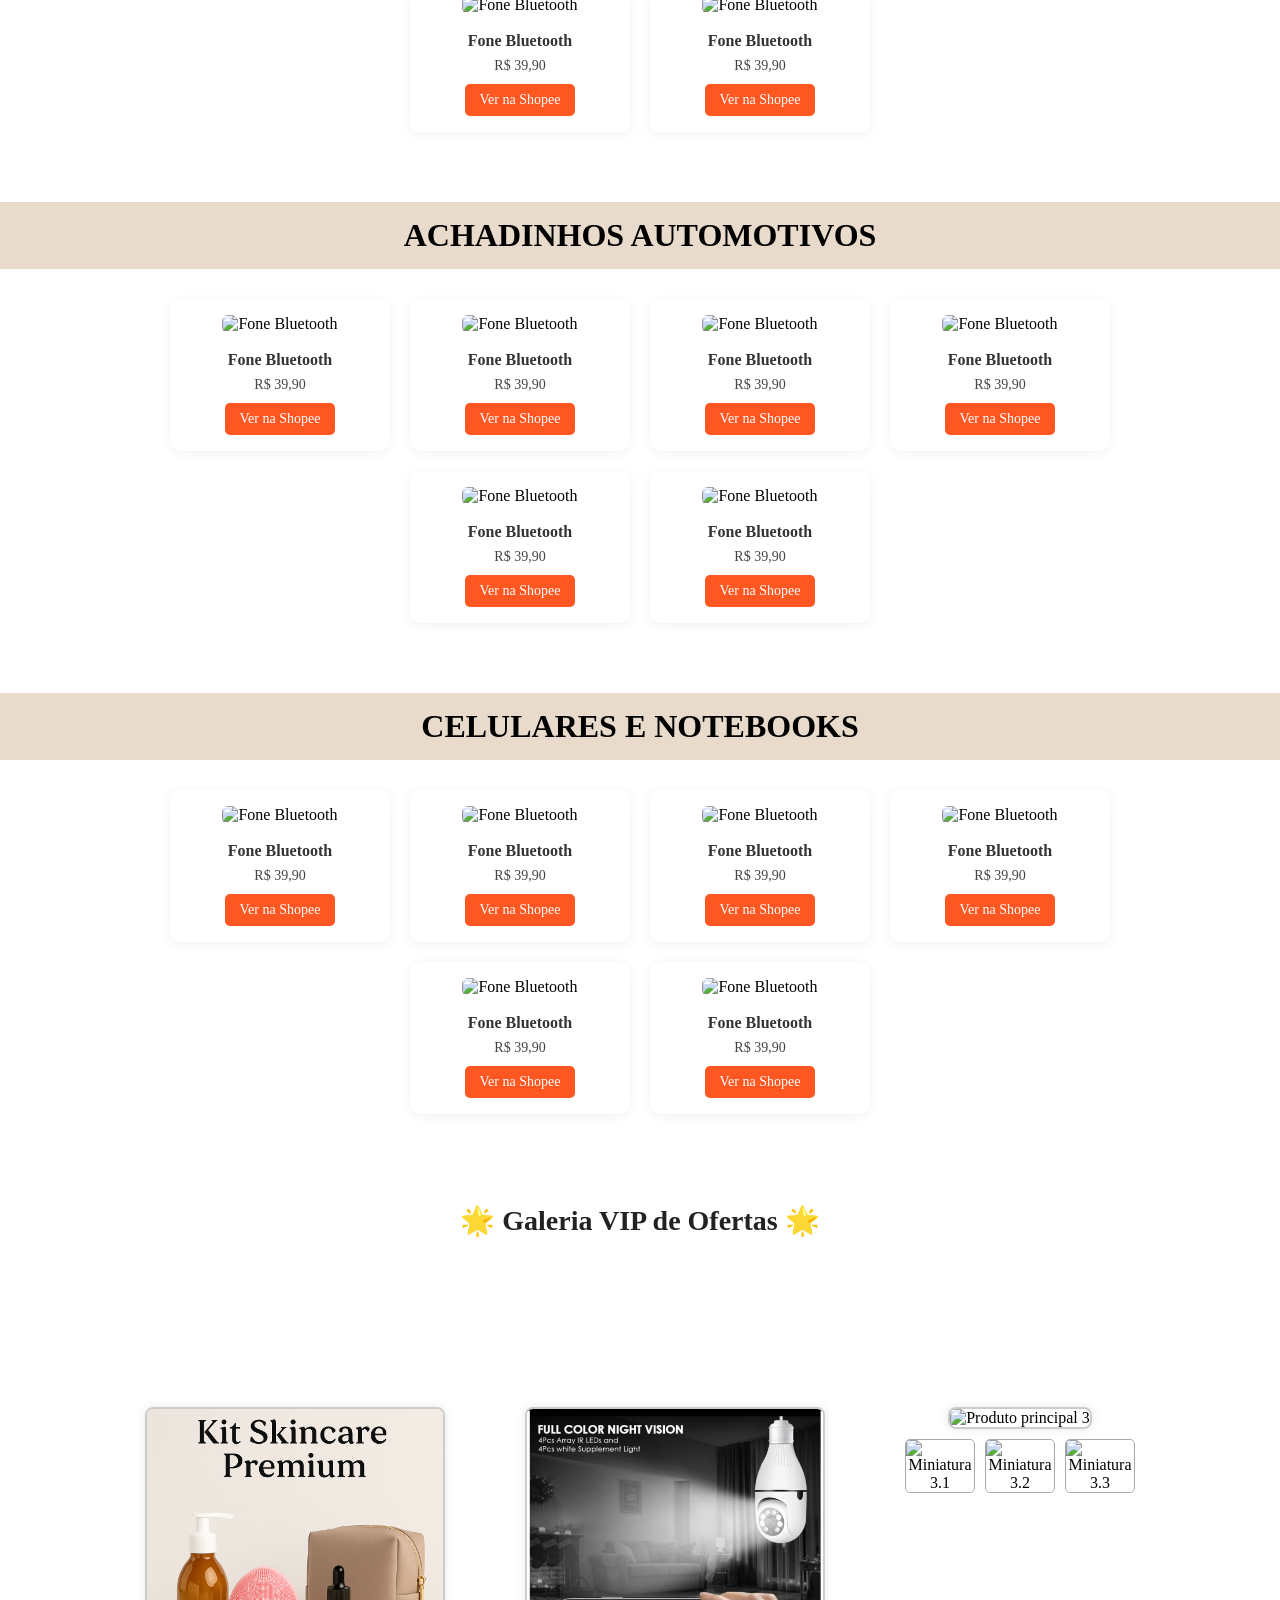
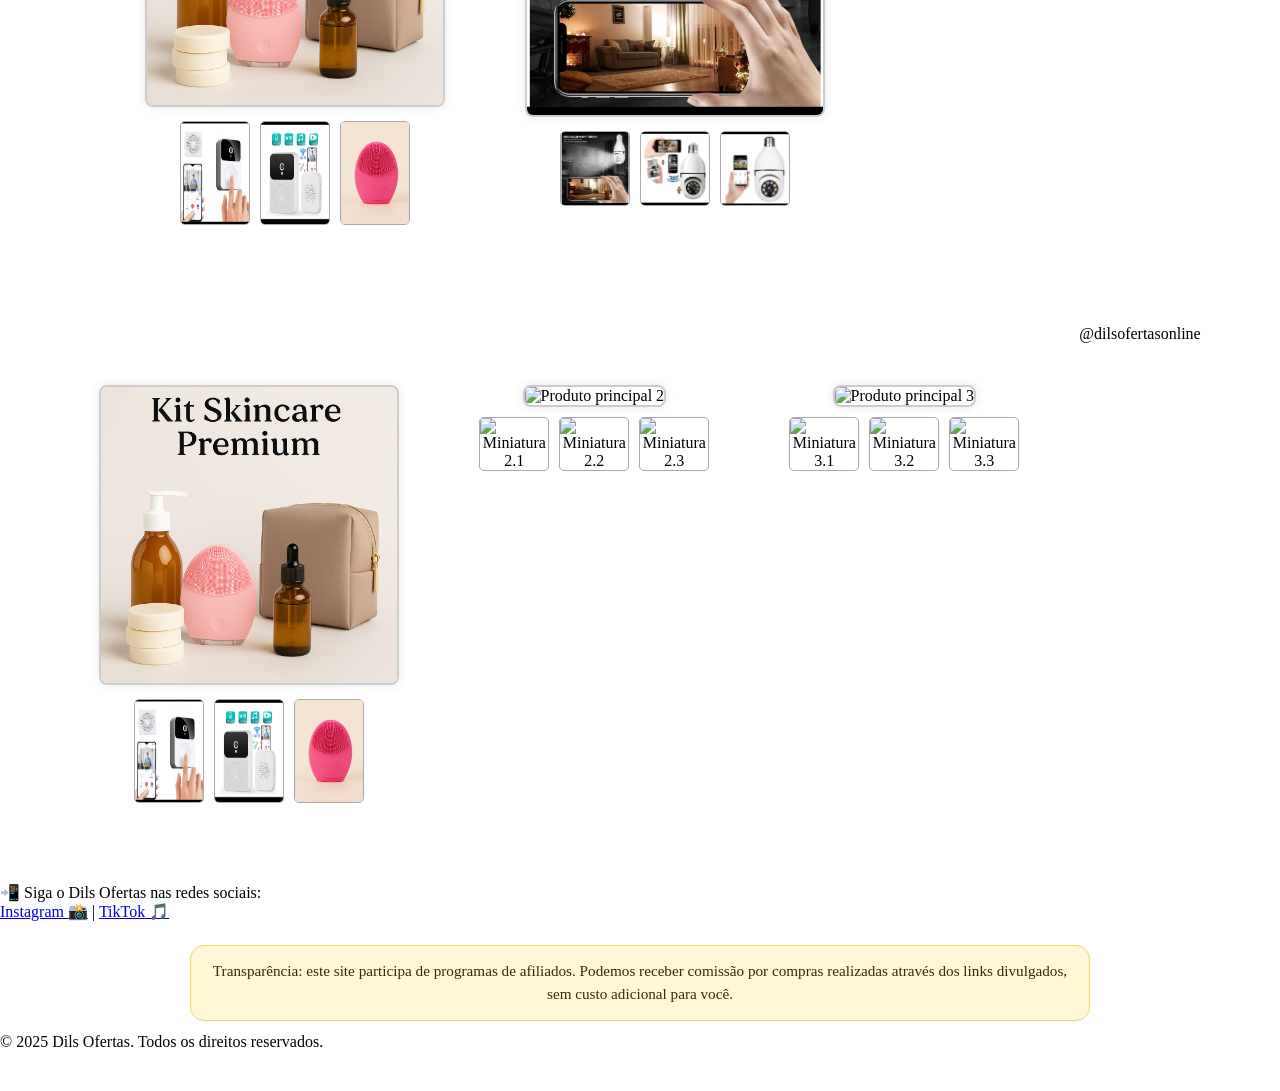
==== commit 0c6bfbd1: "feat: adicionar primeira oferta Amazon" ====
--- a/index.html
+++ b/index.html
@@ -106,7 +106,33 @@
 <section id="moda" class="fullwidth">
 
   <div class="secao-produtos">
-  <h2>Achadinhos de Moda</h2>
+
+<section id="amazon" class="ofertas-amazon">
+  <h2>🔥 Ofertas Amazon</h2>
+  <p class="subtitulo-amazon">
+    Produtos selecionados com link de afiliado. O preço pode mudar conforme disponibilidade da Amazon.
+  </p>
+
+  <div class="grid-amazon">
+    <article class="card-amazon">
+      <span class="selo-amazon">Amazon</span>
+      <h3>BLACK+DECKER Vaporizador de Roupas Portátil</h3>
+      <p>
+        Vaporizador portátil para roupas, ideal para facilitar o dia a dia em casa ou em viagens.
+      </p>
+      <a
+        href="https://amzn.to/4eLeIYR"
+        target="_blank"
+        rel="noopener sponsored"
+        class="botao-amazon"
+      >
+        Ver oferta na Amazon
+      </a>
+    </article>
+  </div>
+</section>
+
+<h2>Achadinhos de Moda</h2>
   <div class="grid-produtos">
     <div class="secao-categoria moda">
 
--- a/css/style.css
+++ b/css/style.css
@@ -854,3 +854,83 @@
   text-align: center;
   border: 1px solid #f1d46b;
 }
+
+
+/* === Seção Ofertas Amazon === */
+.ofertas-amazon {
+  max-width: 1100px;
+  margin: 36px auto;
+  padding: 28px 18px;
+  text-align: center;
+  background: #fff8e8;
+  border-radius: 18px;
+  border: 1px solid #f0cf74;
+  box-shadow: 0 8px 24px rgba(0, 0, 0, 0.08);
+}
+
+.ofertas-amazon h2 {
+  margin-bottom: 8px;
+  color: #1f1f1f;
+  font-size: 1.9rem;
+}
+
+.subtitulo-amazon {
+  max-width: 760px;
+  margin: 0 auto 22px;
+  color: #555;
+  font-size: 1rem;
+}
+
+.grid-amazon {
+  display: grid;
+  grid-template-columns: repeat(auto-fit, minmax(260px, 1fr));
+  gap: 22px;
+}
+
+.card-amazon {
+  background: #ffffff;
+  border-radius: 16px;
+  padding: 22px;
+  text-align: left;
+  border: 1px solid #ead8a8;
+  box-shadow: 0 6px 18px rgba(0, 0, 0, 0.07);
+}
+
+.selo-amazon {
+  display: inline-block;
+  margin-bottom: 12px;
+  padding: 6px 12px;
+  border-radius: 999px;
+  background: #ff9900;
+  color: #111;
+  font-weight: bold;
+  font-size: 0.85rem;
+}
+
+.card-amazon h3 {
+  margin-bottom: 10px;
+  color: #222;
+  font-size: 1.2rem;
+}
+
+.card-amazon p {
+  margin-bottom: 18px;
+  color: #555;
+  line-height: 1.5;
+}
+
+.botao-amazon {
+  display: inline-block;
+  padding: 12px 18px;
+  border-radius: 999px;
+  background: #ff9900;
+  color: #111;
+  text-decoration: none;
+  font-weight: bold;
+  transition: transform 0.2s ease, opacity 0.2s ease;
+}
+
+.botao-amazon:hover {
+  transform: translateY(-2px);
+  opacity: 0.9;
+}
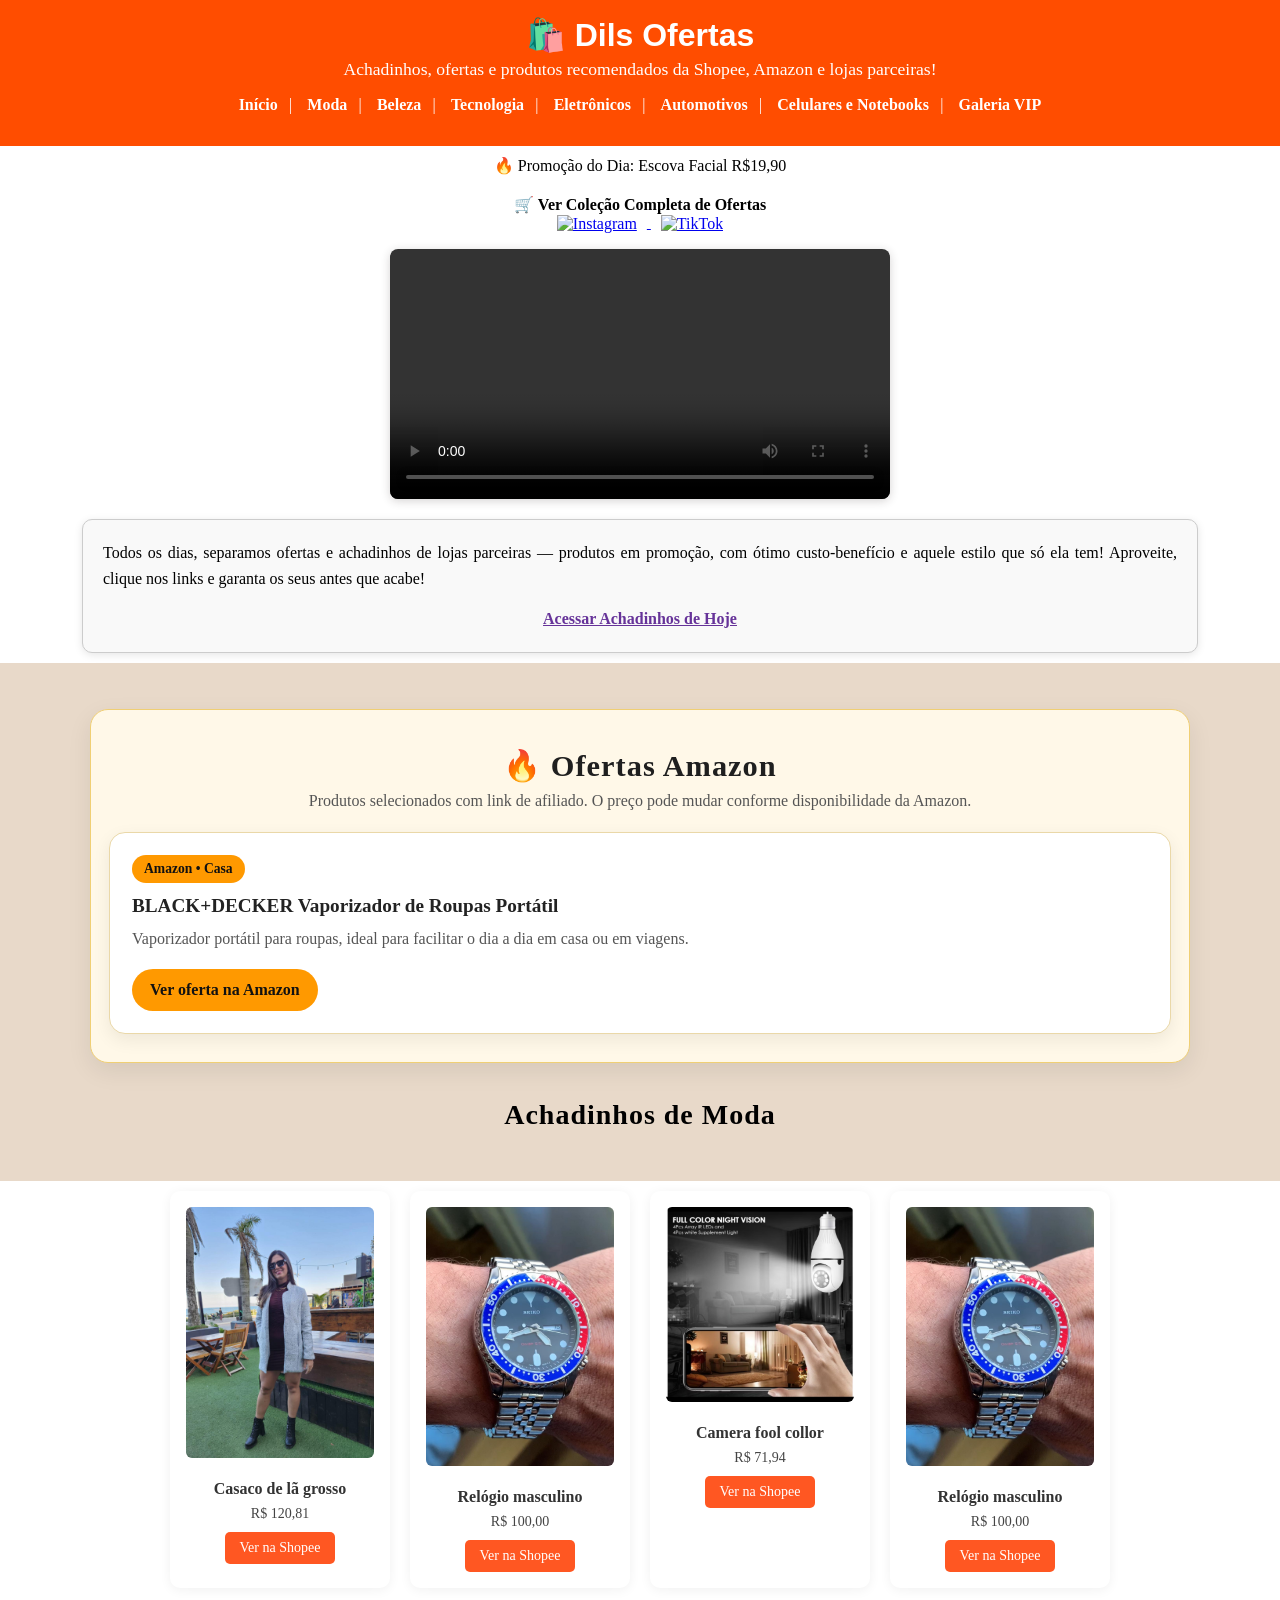
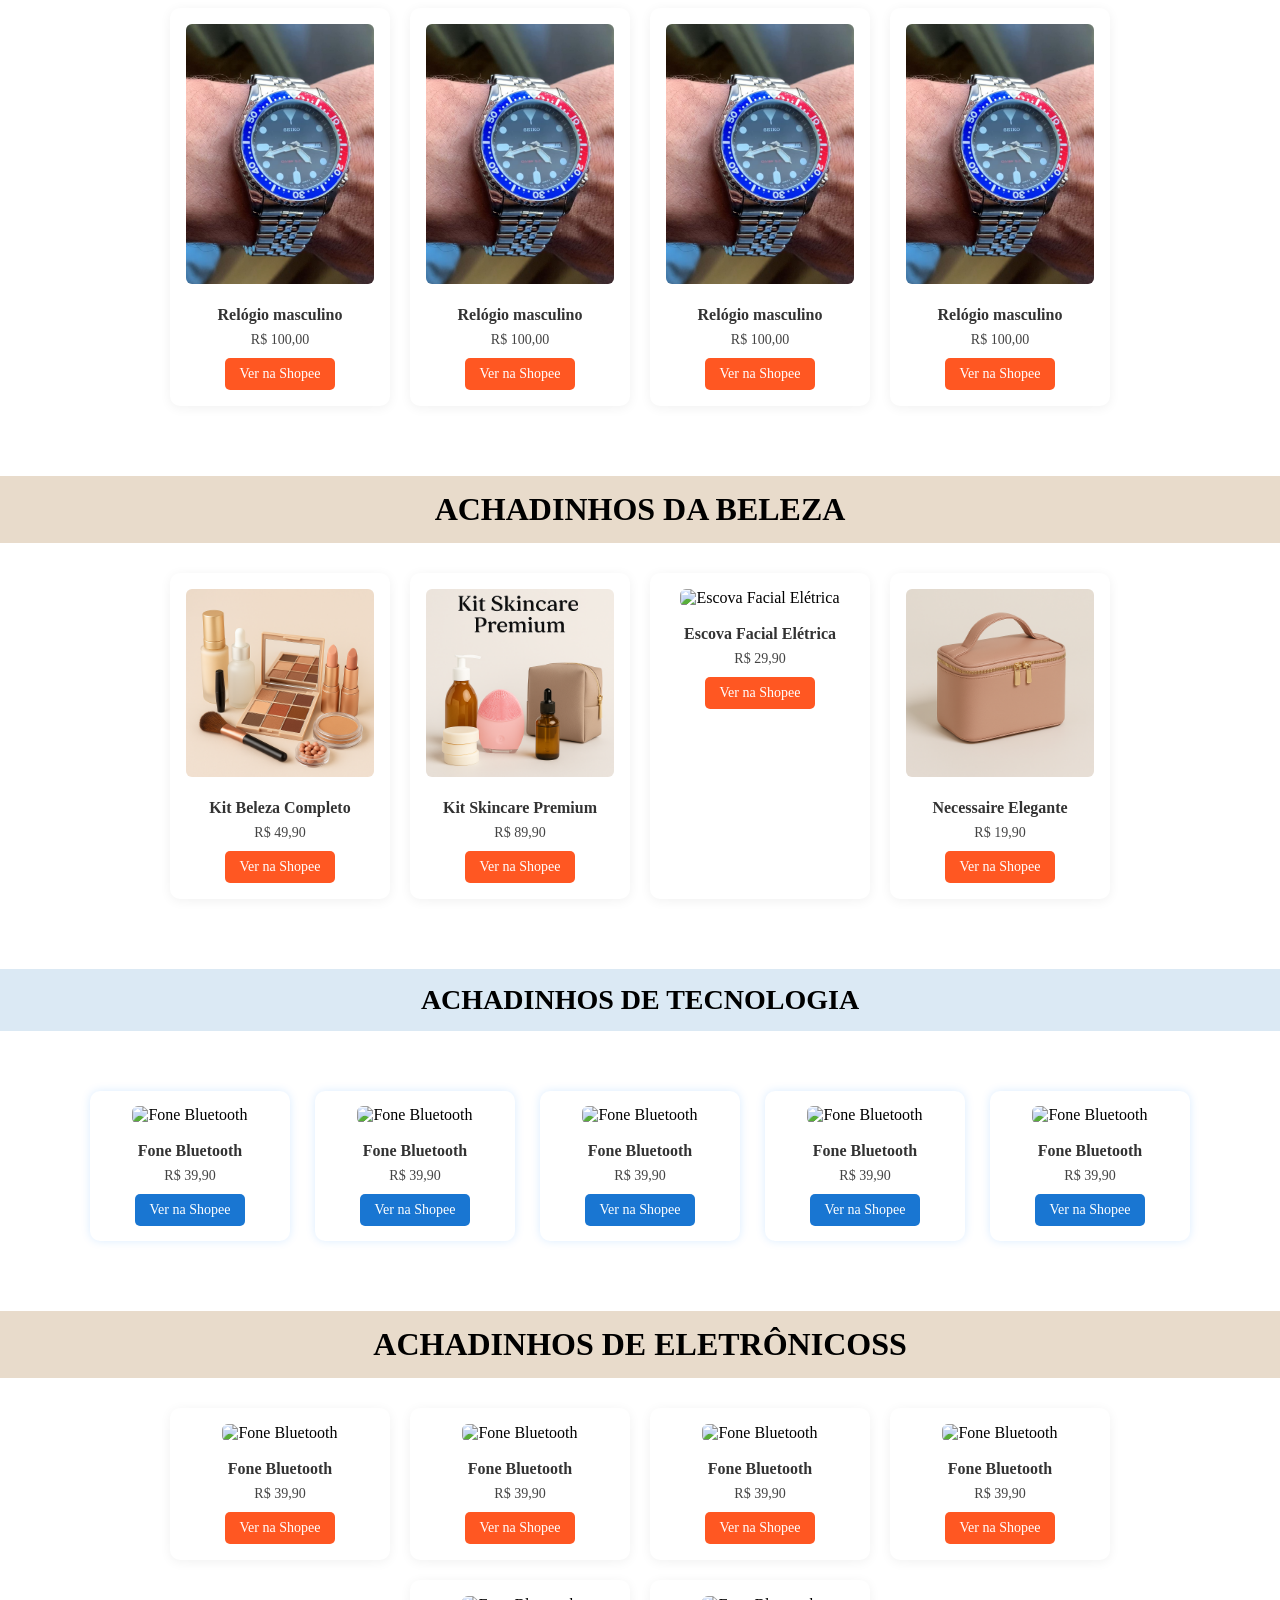
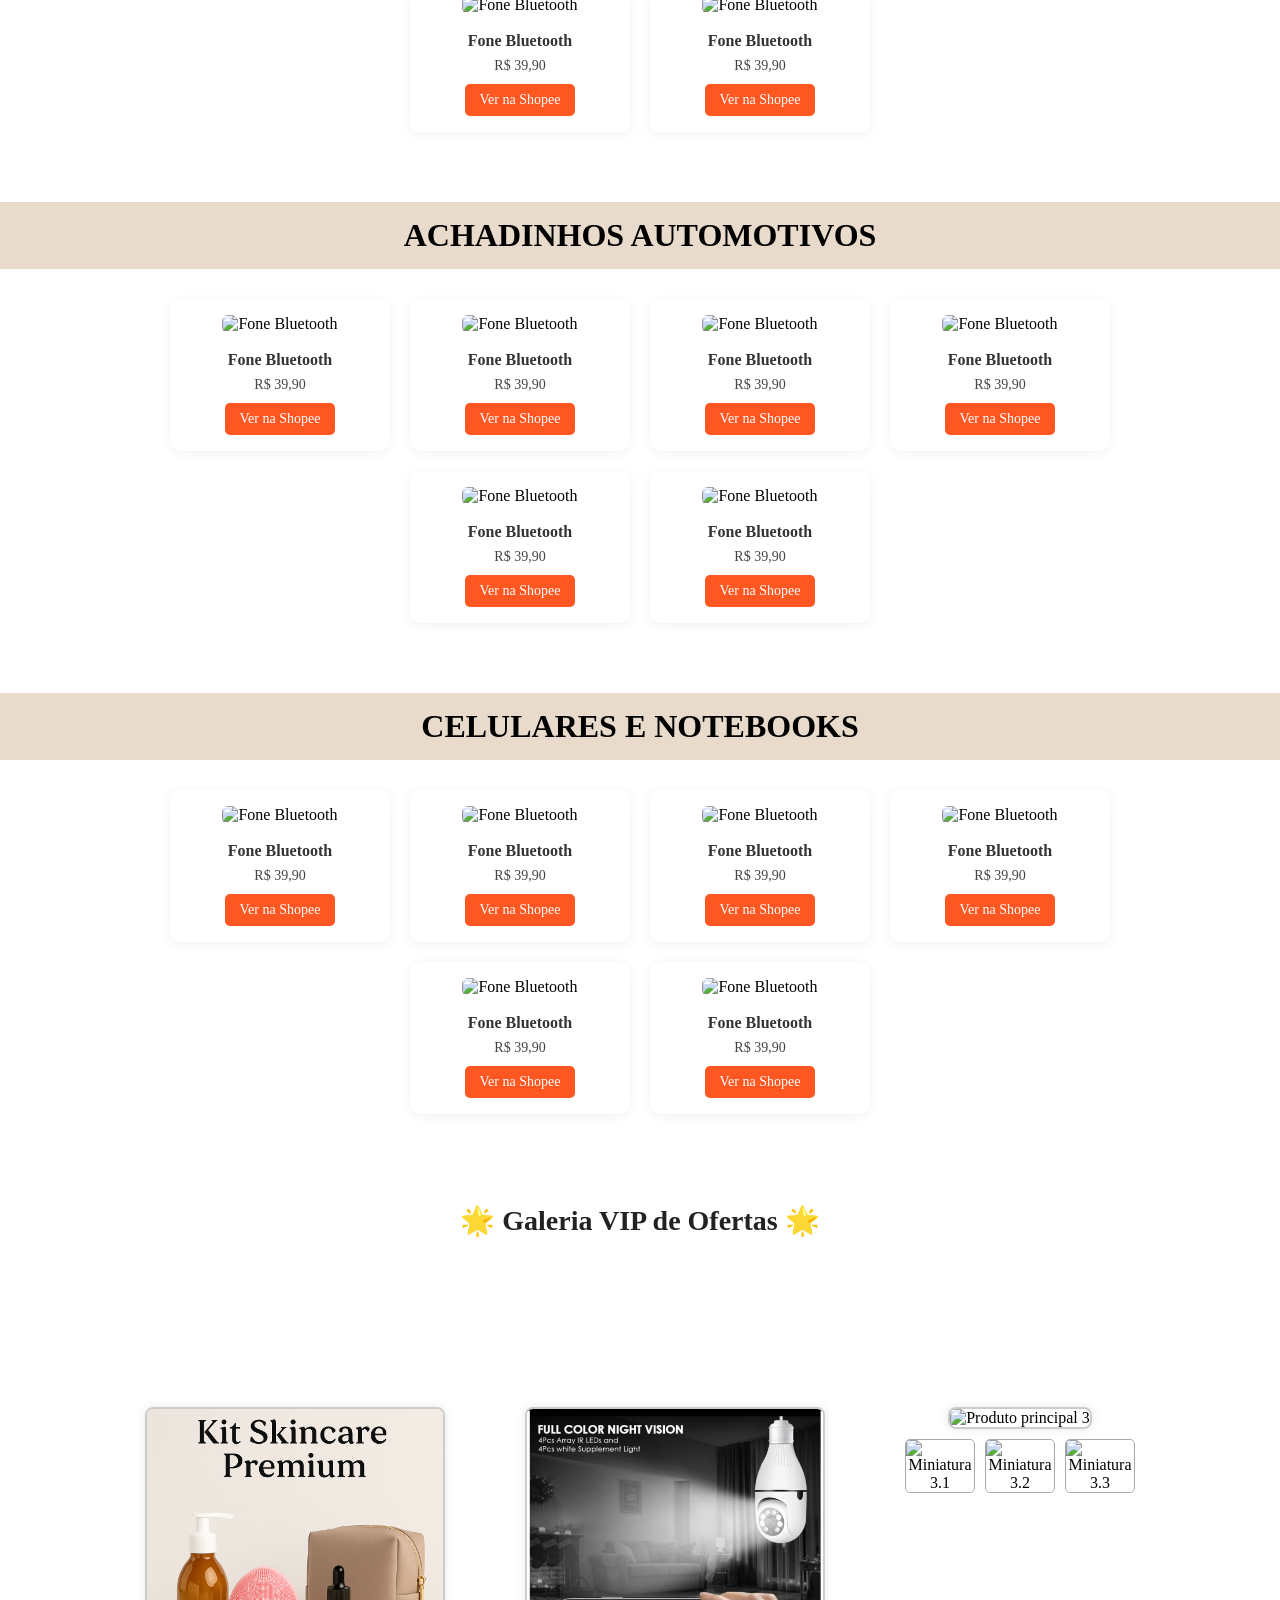
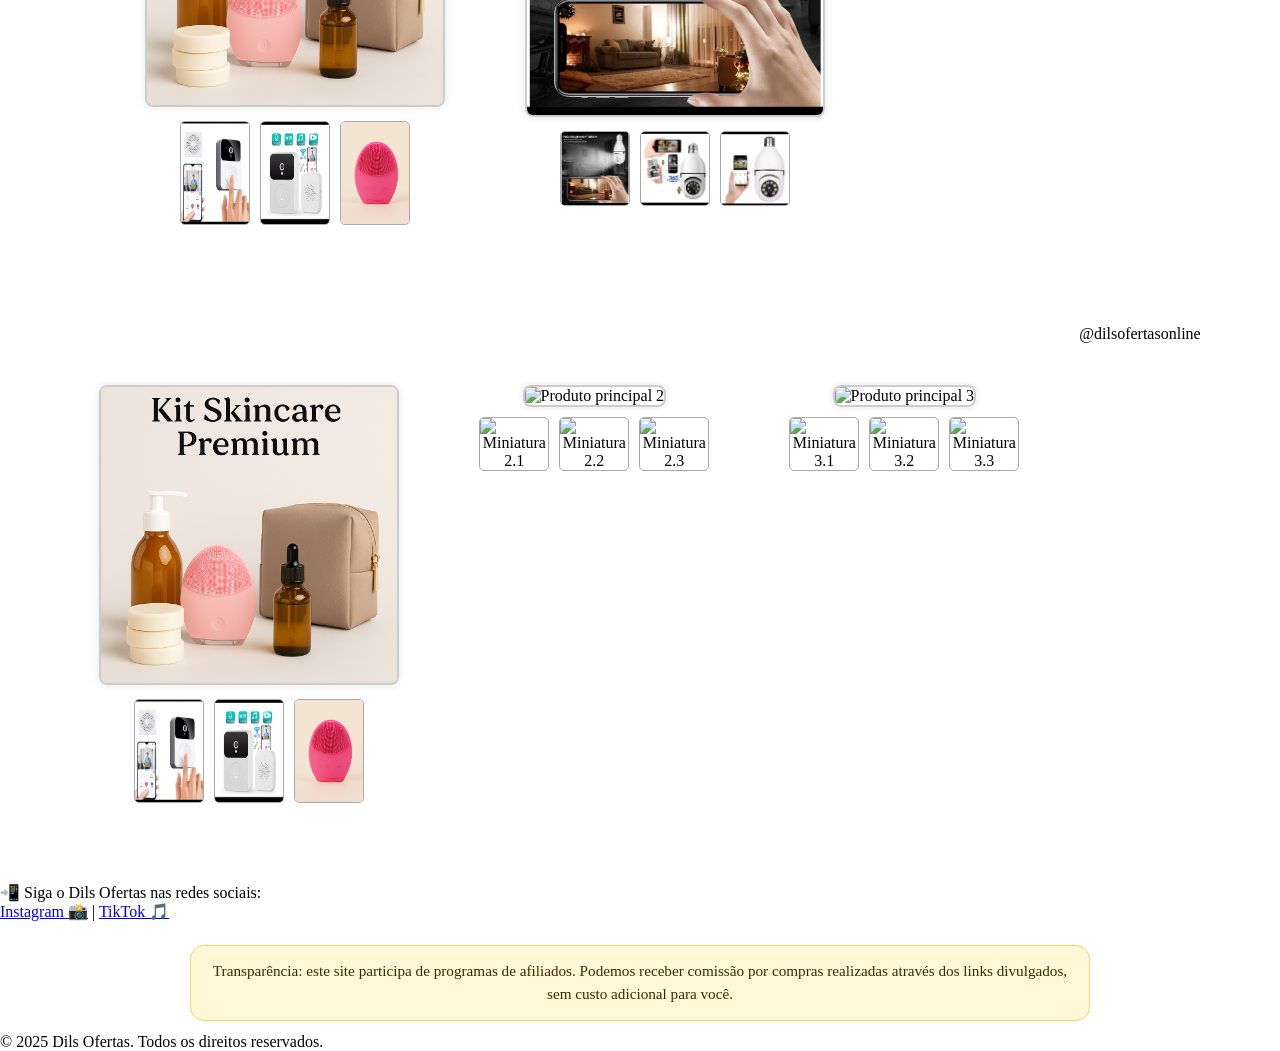
==== commit 9aa06f35: "feat: renderizar ofertas Amazon via JSON" ====
--- a/index.html
+++ b/index.html
@@ -12,7 +12,6 @@
   <!-- NO HEAD -->
 <link rel="stylesheet" href="https://cdn.jsdelivr.net/npm/swiper@11/swiper-bundle.min.css" />
 
-<!-- ANTES DO </body> -->
 <script src="https://cdn.jsdelivr.net/npm/swiper@11/swiper-bundle.min.js"></script>
 
   <style>
@@ -25,15 +24,10 @@
 
 </head>
 <body>
-  <body>
-
-  <!-- Outros elementos antes... -->
-
-
-
-  <!-- Continuação do site... -->
-
-</body>
+
+
+
+
 
 
   <header>
@@ -113,23 +107,12 @@
     Produtos selecionados com link de afiliado. O preço pode mudar conforme disponibilidade da Amazon.
   </p>
 
-  <div class="grid-amazon">
-    <article class="card-amazon">
-      <span class="selo-amazon">Amazon</span>
-      <h3>BLACK+DECKER Vaporizador de Roupas Portátil</h3>
-      <p>
-        Vaporizador portátil para roupas, ideal para facilitar o dia a dia em casa ou em viagens.
-      </p>
-      <a
-        href="https://amzn.to/4eLeIYR"
-        target="_blank"
-        rel="noopener sponsored"
-        class="botao-amazon"
-      >
-        Ver oferta na Amazon
-      </a>
-    </article>
-  </div>
+  <div id="lista-produtos-amazon" class="grid-amazon" aria-live="polite">
+    <p class="carregando-produtos">Carregando ofertas Amazon...</p>
+  </div>
+  <noscript>
+    <p>Ative o JavaScript para visualizar as ofertas Amazon.</p>
+  </noscript>
 </section>
 
 <h2>Achadinhos de Moda</h2>
@@ -678,31 +661,7 @@
     },
   });
 </script>
-
+  <script src="js/script.js"></script>
 </body>
 
 </html>
-
-
-
-
-
-<div class="container">
-  <script>
-  const miniaturas = document.querySelectorAll('.imagens-pequenas img');
-  const imagemDestaque = document.querySelector('.imagem-destaque');
-
-  miniaturas.forEach(miniatura => {
-    miniatura.addEventListener('click', () => {
-      const novaSrc = miniatura.getAttribute('src');
-      imagemDestaque.setAttribute('src', novaSrc);
-    });
-  });
-</script>
-<body>
-
-
-
-  </div>
-
-</html>
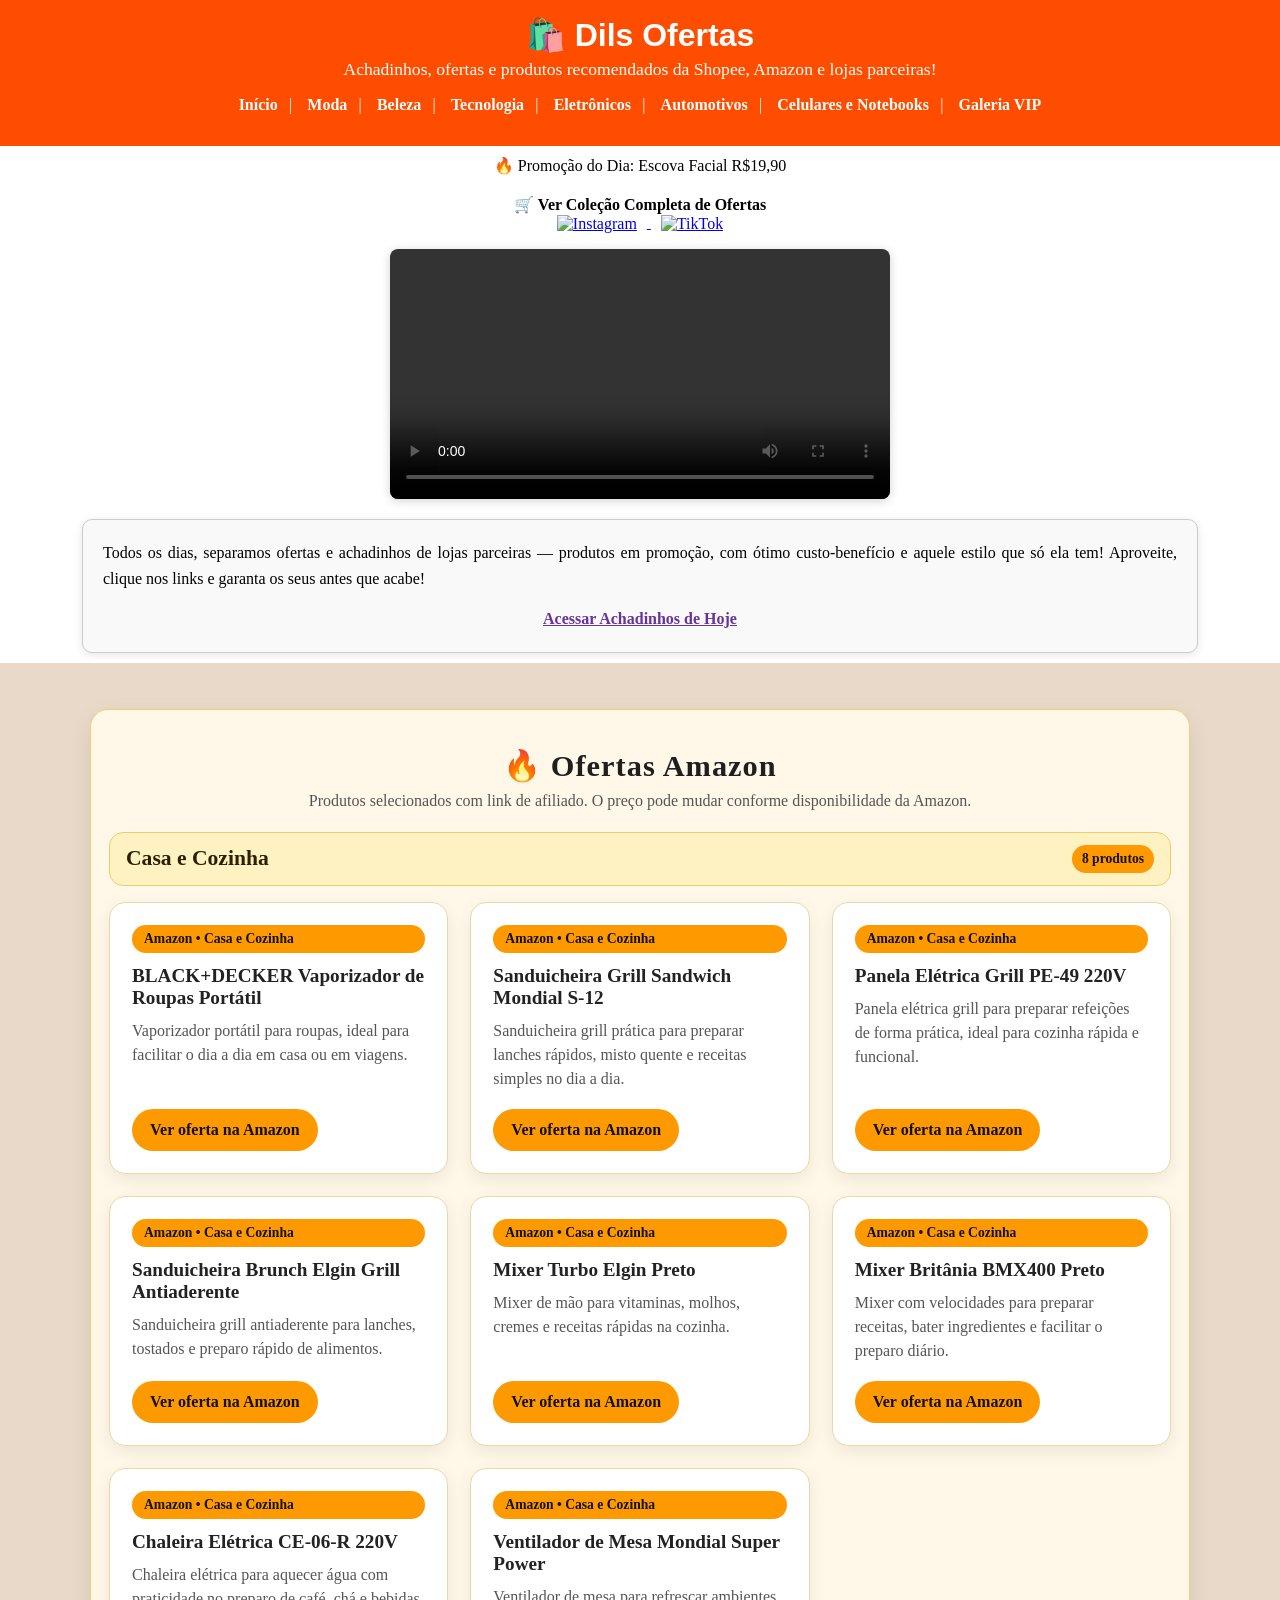
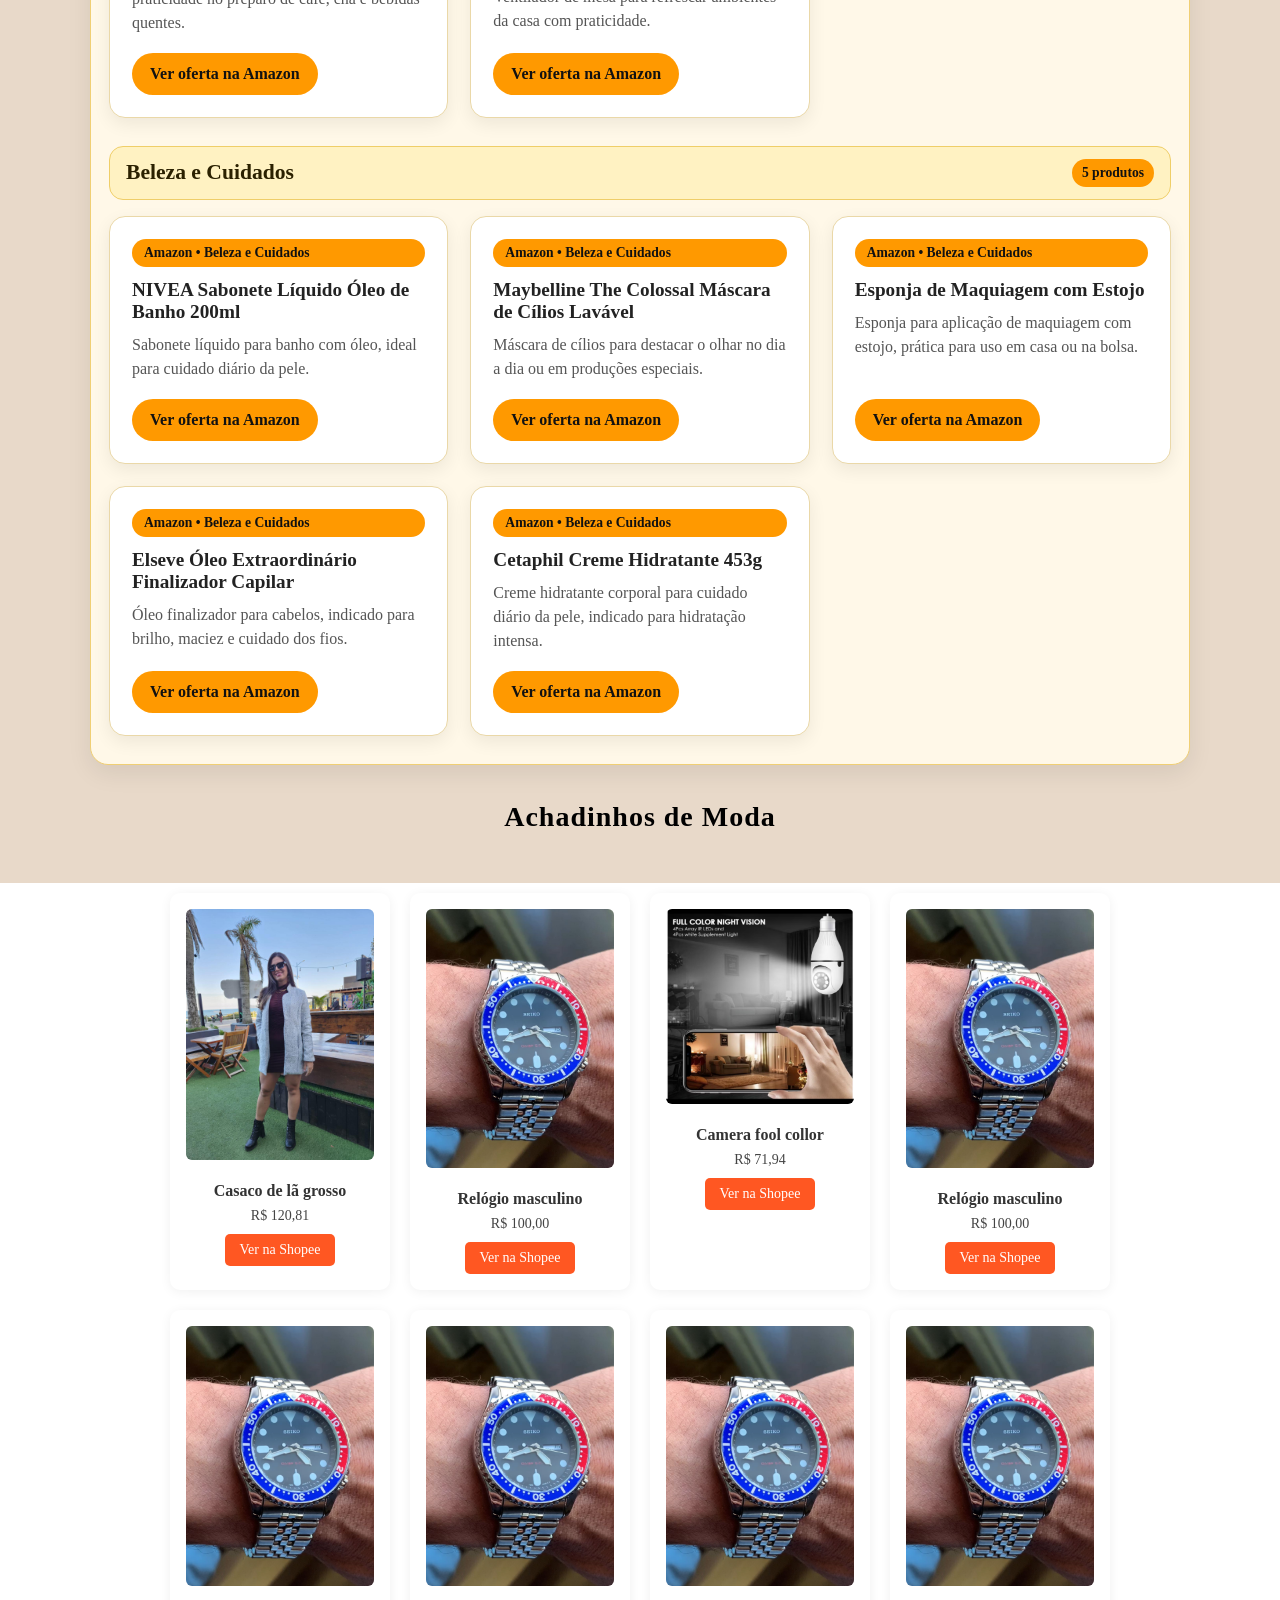
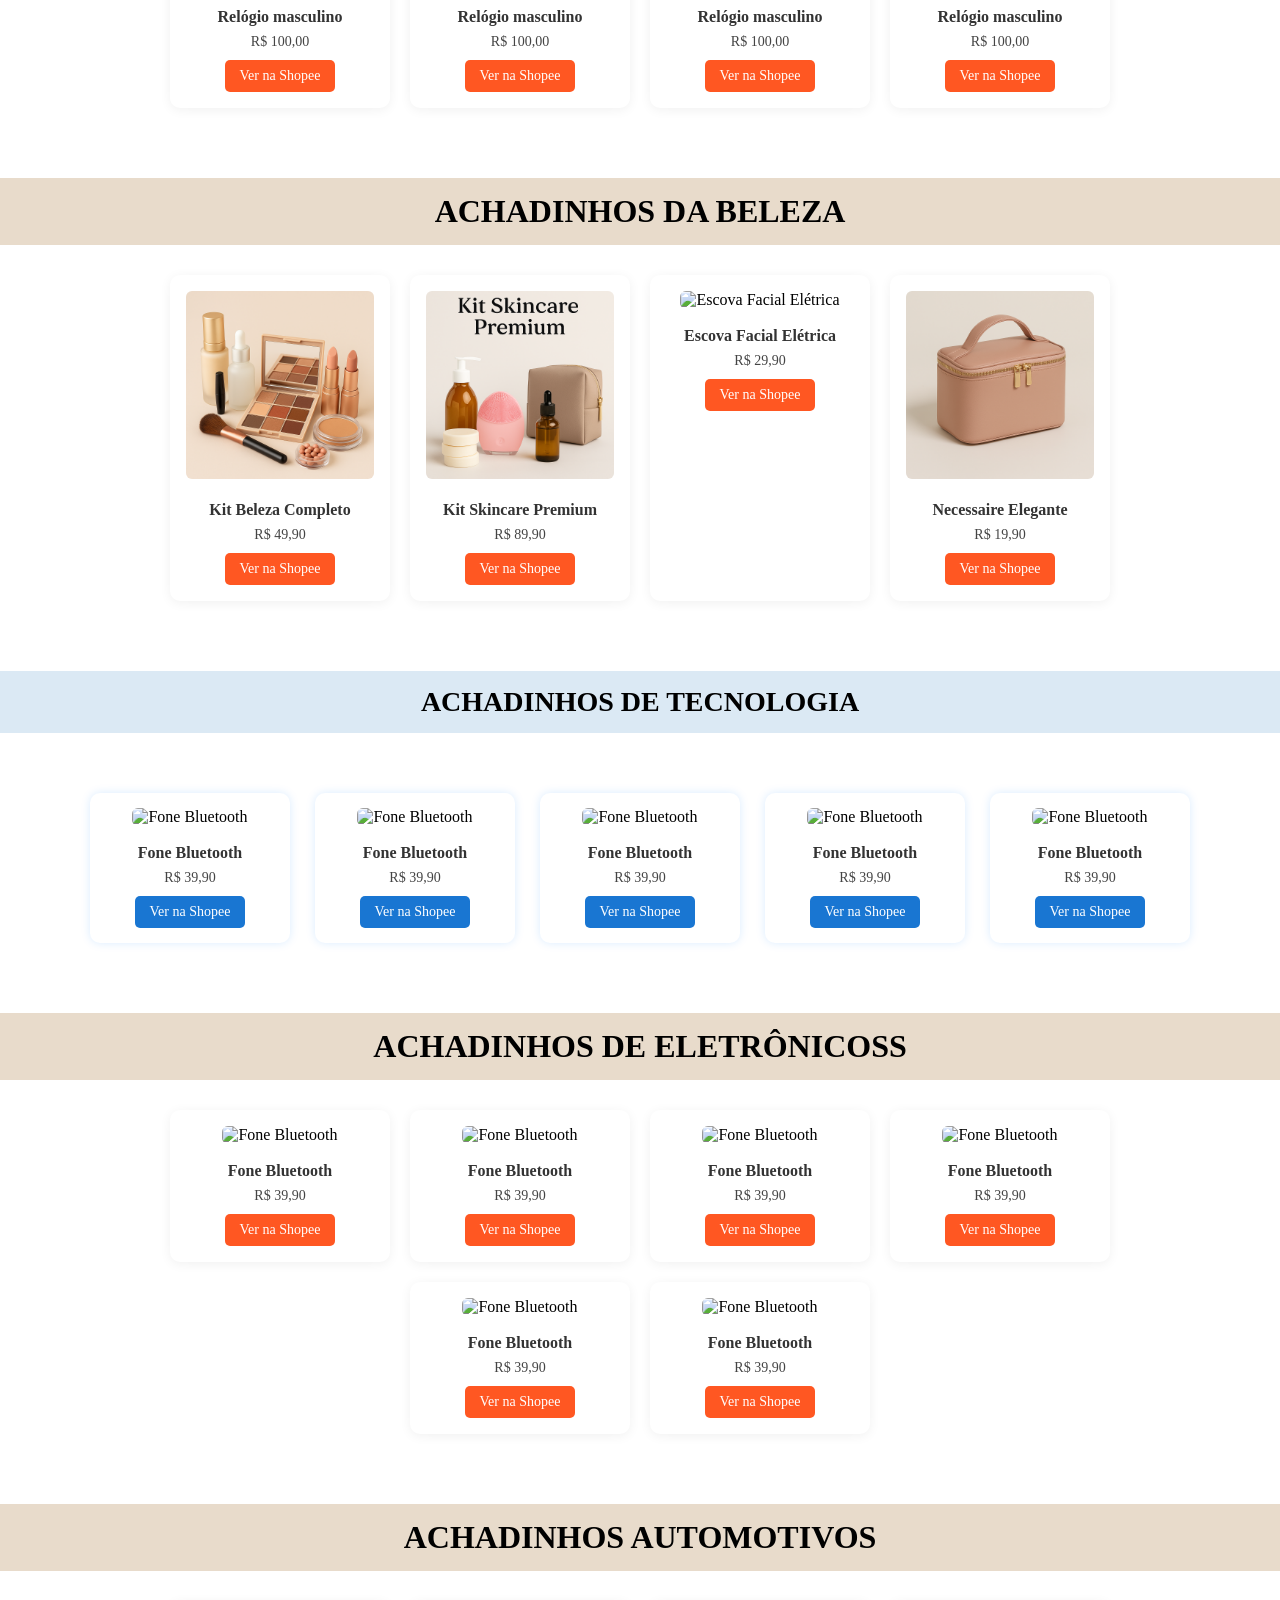
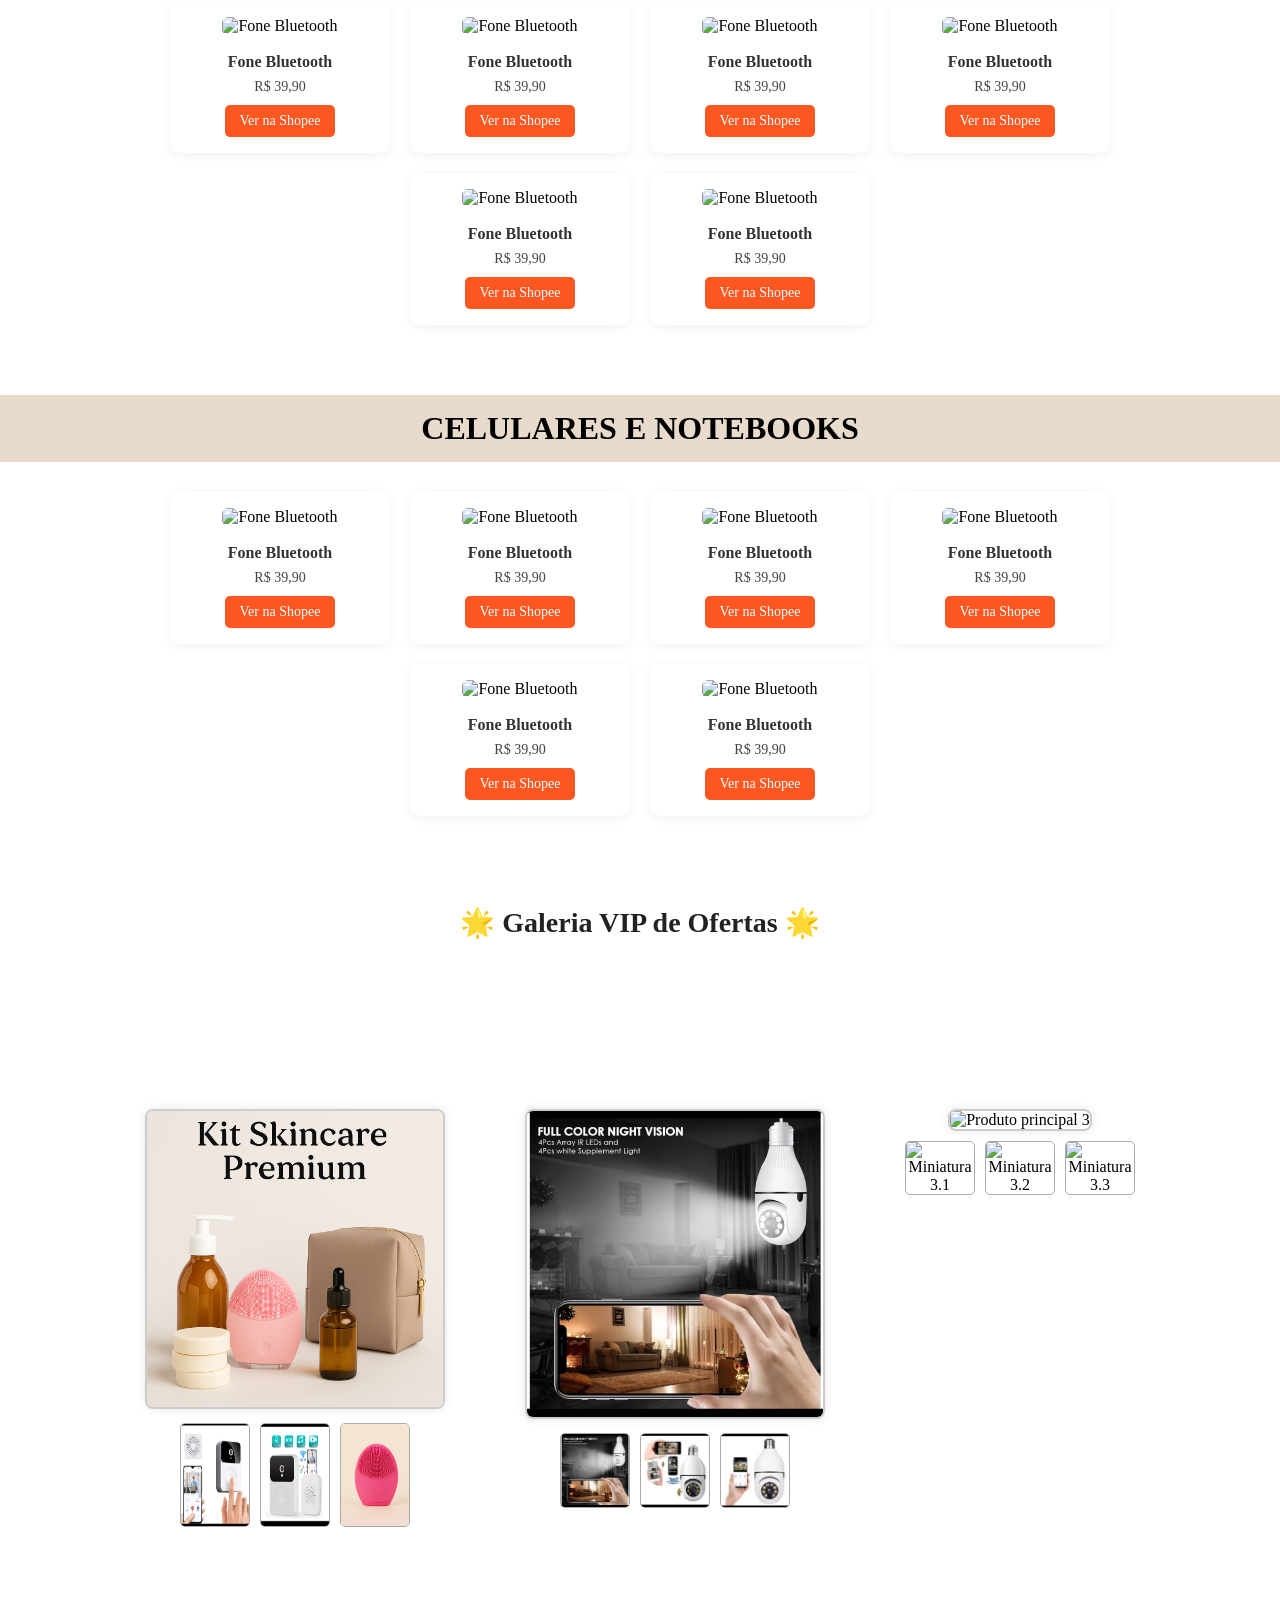
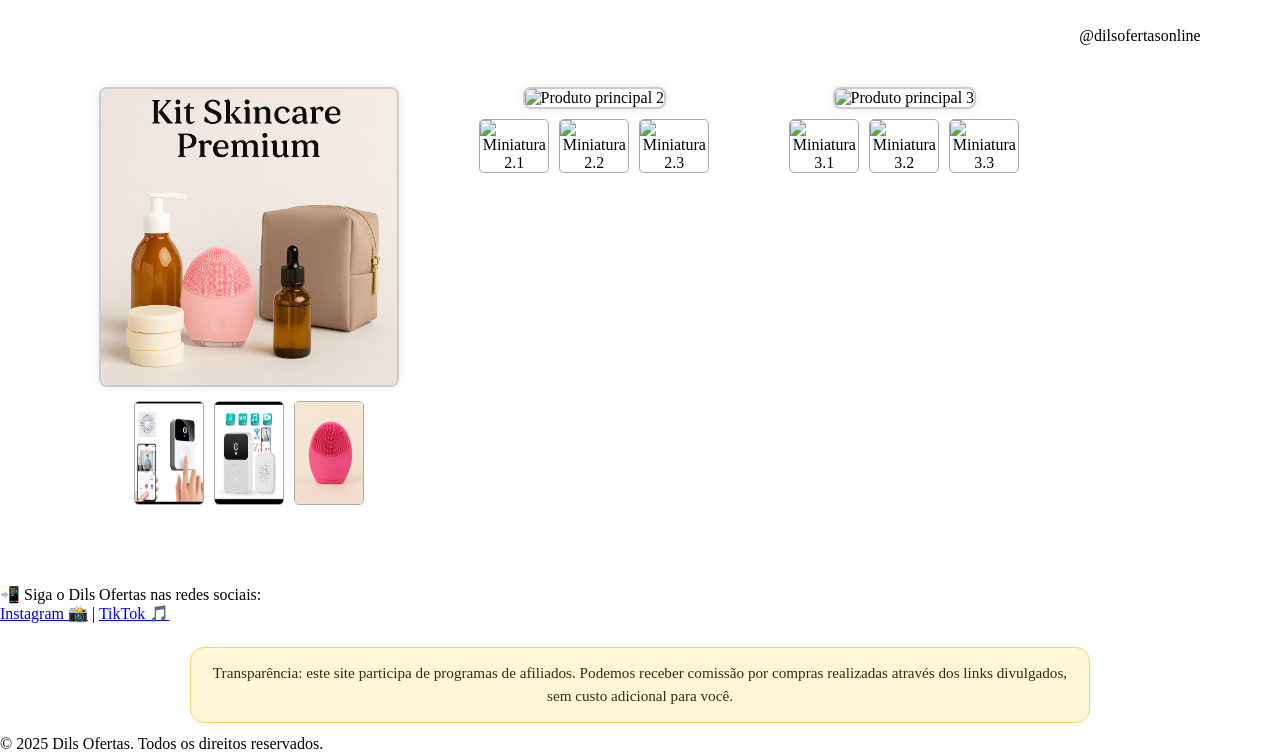
==== commit a1cc4e9b: "feat: separar ofertas Amazon por categoria" ====
--- a/index.html
+++ b/index.html
@@ -107,7 +107,7 @@
     Produtos selecionados com link de afiliado. O preço pode mudar conforme disponibilidade da Amazon.
   </p>
 
-  <div id="lista-produtos-amazon" class="grid-amazon" aria-live="polite">
+  <div id="lista-produtos-amazon" class="categorias-amazon" aria-live="polite">
     <p class="carregando-produtos">Carregando ofertas Amazon...</p>
   </div>
   <noscript>
--- a/css/style.css
+++ b/css/style.css
@@ -934,3 +934,72 @@
   transform: translateY(-2px);
   opacity: 0.9;
 }
+
+
+/* === Imagens dos produtos Amazon === */
+.imagem-amazon-link {
+  display: block;
+  width: 100%;
+  margin-bottom: 14px;
+  text-align: center;
+}
+
+.imagem-produto-amazon {
+  width: 100%;
+  max-width: 220px;
+  height: 180px;
+  object-fit: contain;
+  display: block;
+  margin: 0 auto;
+  border-radius: 14px;
+  background: #fff;
+}
+
+.card-amazon {
+  display: flex;
+  flex-direction: column;
+}
+
+.card-amazon .botao-amazon {
+  margin-top: auto;
+  width: fit-content;
+}
+
+
+/* === Categorias Amazon === */
+.categorias-amazon {
+  display: flex;
+  flex-direction: column;
+  gap: 28px;
+}
+
+.categoria-amazon {
+  width: 100%;
+}
+
+.cabecalho-categoria-amazon {
+  display: flex;
+  justify-content: space-between;
+  align-items: center;
+  gap: 12px;
+  margin: 0 0 16px;
+  padding: 12px 16px;
+  border-radius: 14px;
+  background: #fff2c2;
+  border: 1px solid #efce68;
+}
+
+.cabecalho-categoria-amazon h3 {
+  margin: 0;
+  color: #2b2100;
+  font-size: 1.35rem;
+}
+
+.cabecalho-categoria-amazon span {
+  padding: 6px 10px;
+  border-radius: 999px;
+  background: #ff9900;
+  color: #111;
+  font-weight: 700;
+  font-size: 0.85rem;
+}
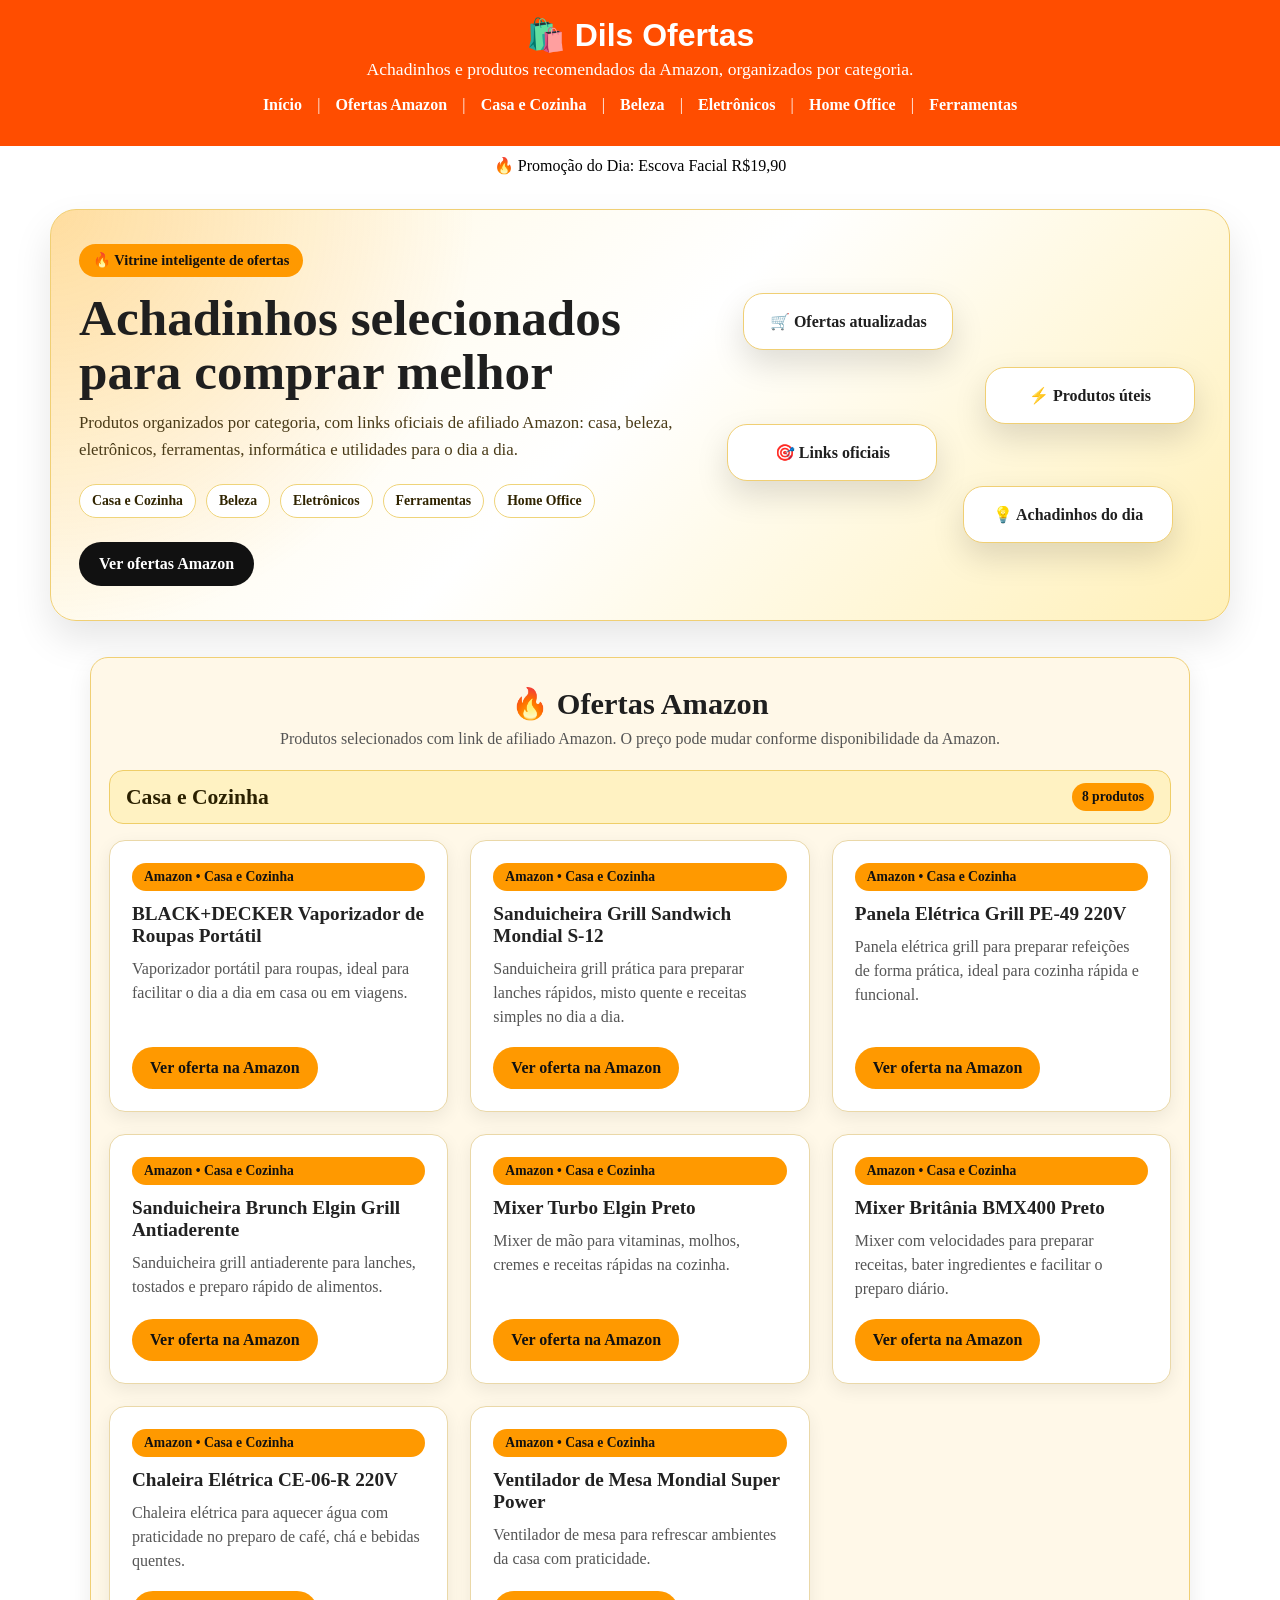
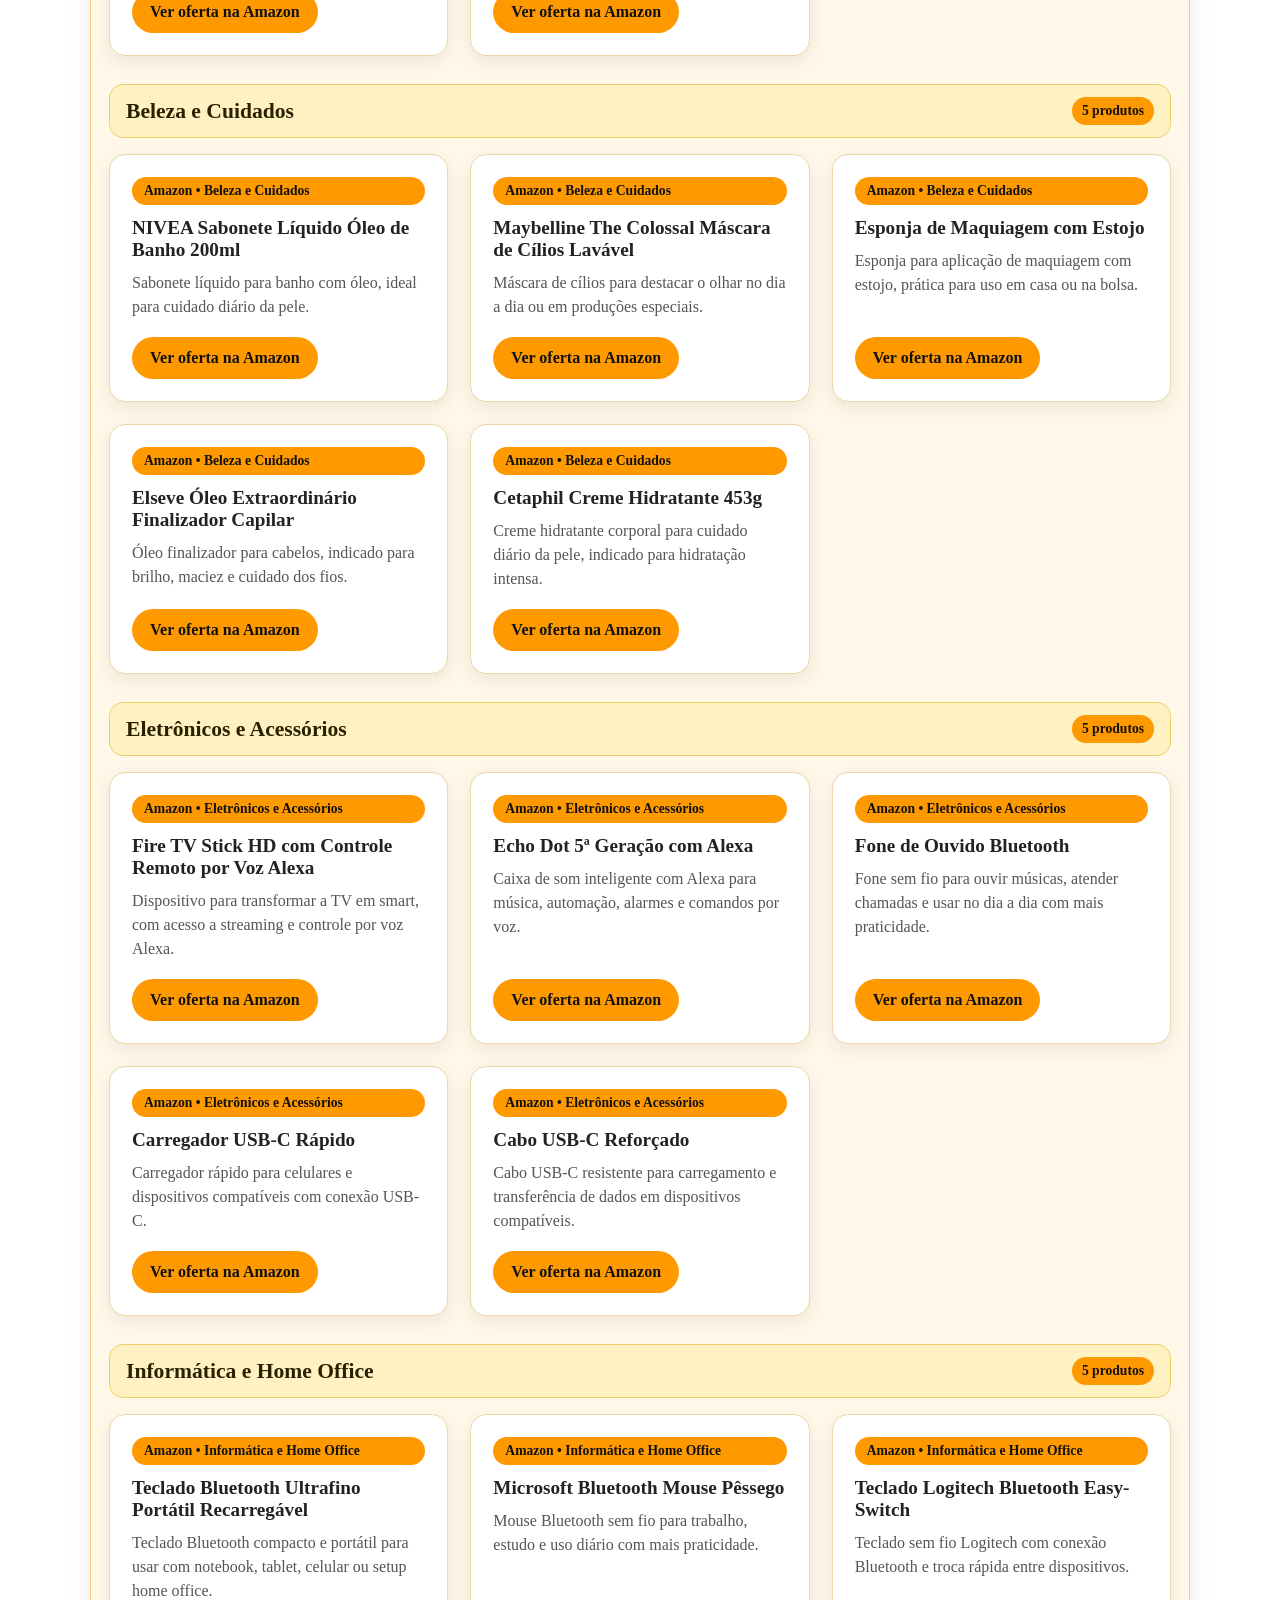
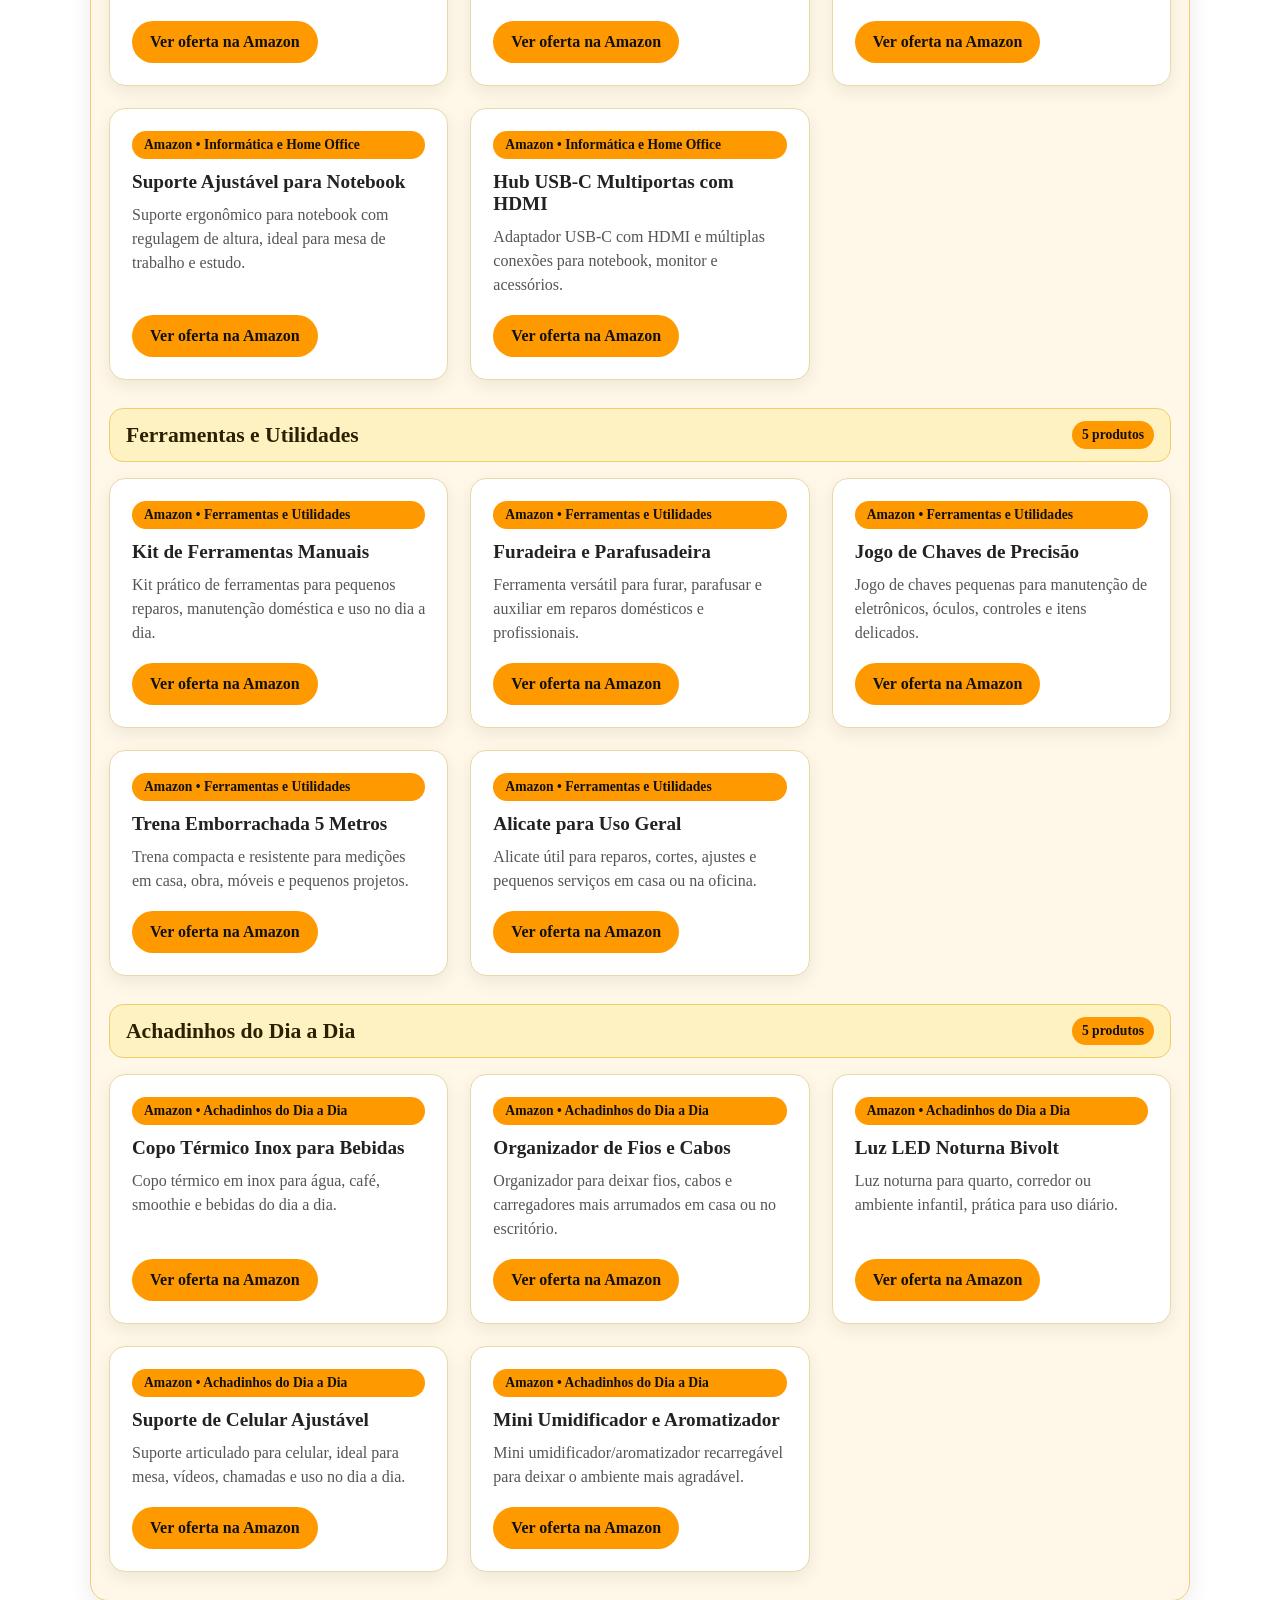
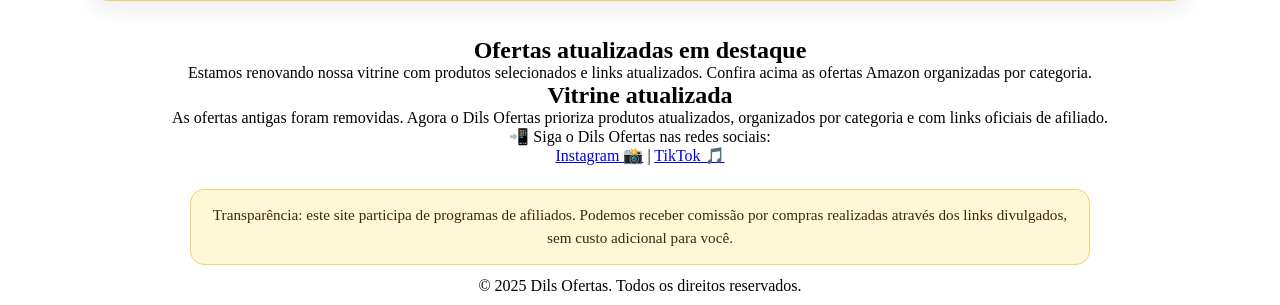
==== commit 9e034a1a: "refactor: limpar conteudo antigo e focar site na Amazon" ====
--- a/index.html
+++ b/index.html
@@ -32,20 +32,18 @@
 
   <header>
   <h1>🛍️ Dils Ofertas</h1>
-  <p>Achadinhos, ofertas e produtos recomendados da Shopee, Amazon e lojas parceiras!</p>
+  <p>Achadinhos e produtos recomendados da Amazon, organizados por categoria.</p>
 
 
   <nav class="menu-principal">
-  <a href="#inicio">Início</a>|
-  <a href="#beleza">Moda</a>|
-  <a href="#moda">Beleza</a>|
-  <a href="#tecnologia">Tecnologia</a>|
-  <a href="#Eletrônicos">Eletrônicos</a>|
-  <a href="#automotivos">Automotivos</a>|
-  <a href="#automotivos">Celulares e Notebooks</a>|
-  <a href="#galeria-vip">Galeria VIP</a>
-
-</nav>
+    <a href="#inicio">Início</a> |
+    <a href="#amazon">Ofertas Amazon</a> |
+    <a href="#amazon">Casa e Cozinha</a> |
+    <a href="#amazon">Beleza</a> |
+    <a href="#amazon">Eletrônicos</a> |
+    <a href="#amazon">Home Office</a> |
+    <a href="#amazon">Ferramentas</a>
+  </nav>
 
 </header>
 
@@ -54,57 +52,47 @@
   <div class="swiper mySwiper">
     <div class="swiper-wrapper">
       <div class="swiper-slide">🔥 Promoção do Dia: Escova Facial R$19,90</div>
-      <div class="swiper-slide">📦 Ofertas selecionadas em lojas parceiras</div>
+      <div class="swiper-slide">📦 Ofertas selecionadas em Amazon</div>
       <div class="swiper-slide">🛒 Mini Ventilador USB por R$15,99</div>
       <div class="swiper-slide">🎁 Descontos Relâmpago: Só Hoje!</div>
     </div>
   </div>
 
-  <section class="redes-jaci">
-  <p>🛒 <strong>Ver Coleção Completa de Ofertas</strong></p>
 
-  <a href="#" target="_blank">
-    <img src="https://cdn-icons-png.flaticon.com/512/2111/2111463.png" alt="Instagram" />
-  </a>
+<section class="hero-dils-ofertas" id="inicio">
+  <div class="hero-conteudo">
+    <span class="hero-selo">🔥 Vitrine inteligente de ofertas</span>
 
-  <a href="#" target="_blank">
-    <img src="https://cdn-icons-png.flaticon.com/512/3046/3046121.png" alt="TikTok" />
-  </a>
-</section>
+    <h2>Achadinhos selecionados para comprar melhor</h2>
 
+    <p>
+      Produtos organizados por categoria, com links oficiais de afiliado Amazon:
+      casa, beleza, eletrônicos, ferramentas, informática e utilidades para o dia a dia.
+    </p>
 
+    <div class="hero-tags">
+      <span>Casa e Cozinha</span>
+      <span>Beleza</span>
+      <span>Eletrônicos</span>
+      <span>Ferramentas</span>
+      <span>Home Office</span>
+    </div>
 
+    <a href="#amazon" class="hero-botao">Ver ofertas Amazon</a>
+  </div>
 
-
-
-
-<video controls class="video-apresentacao">
-  <source src="videos/videoplayback.mp4" type="video/mp4">
-  Seu navegador não suporta o vídeo.
-</video>
-
-
-  <div class="caixa-apresentacao">
-    <p>
-      Todos os dias, separamos ofertas e achadinhos de lojas parceiras —
-      produtos em promoção, com ótimo custo-benefício e aquele estilo
-      que só ela tem! Aproveite, clique nos links e garanta os seus
-      antes que acabe!
-    </p>
-    <a href="#">Acessar Achadinhos de Hoje</a>
+  <div class="hero-animacao" aria-hidden="true">
+    <div class="hero-card card-1">🛒 Ofertas atualizadas</div>
+    <div class="hero-card card-2">⚡ Produtos úteis</div>
+    <div class="hero-card card-3">🎯 Links oficiais</div>
+    <div class="hero-card card-4">💡 Achadinhos do dia</div>
   </div>
 </section>
-
-  </div>
-
-<section id="moda" class="fullwidth">
-
-  <div class="secao-produtos">
 
 <section id="amazon" class="ofertas-amazon">
   <h2>🔥 Ofertas Amazon</h2>
   <p class="subtitulo-amazon">
-    Produtos selecionados com link de afiliado. O preço pode mudar conforme disponibilidade da Amazon.
+    Produtos selecionados com link de afiliado Amazon. O preço pode mudar conforme disponibilidade da Amazon.
   </p>
 
   <div id="lista-produtos-amazon" class="categorias-amazon" aria-live="polite">
@@ -115,482 +103,24 @@
   </noscript>
 </section>
 
-<h2>Achadinhos de Moda</h2>
-  <div class="grid-produtos">
-    <div class="secao-categoria moda">
 
-  <!-- produtos aqui -->
-</div>
-    <!-- produtos aqui -->
-  </div>
-</div>
-
-<!-- E assim por diante -->
-
-
-
-<div class="grid-produtos">
-  <div class="produto">
-    <a href="img/WhatsApp Image 2025-07-23 at 13.09.59 (1).jpeg" target="_blank">
-      <img src="img/WhatsApp Image 2025-07-23 at 13.09.59 (1).jpeg" alt="Casaco de lã grosso">
-    </a>
-    <h3>Casaco de lã grosso</h3>
-    <p>R$ 120,81</p>
-   <a href="https://s.shopee.com.br/8ALMMgczxN" target="_blank" class="botao">Ver na Shopee</a>
-
-</a>
-
-  </div>
-
-  <div class="produto">
-    <a href="img/WhatsApp Image 2025-07-24 at 13.29.55.jpeg" target="_blank">
-      <img src="img/WhatsApp Image 2025-07-24 at 13.29.55.jpeg" alt="Relogio masculino">
-    </a>
-    <h3>Relógio masculino</h3>
-    <p>R$ 100,00</p>
-    <a href="https://s.shopee.com.br/1qRIvOmJrO" target="_blank" class="botao">
-  Ver na Shopee
-</a>
-
-  </div>
-   <div class="produto">
-    <a href="img/WhatsApp Image 2025-07-24 at 13.29.55.jpeg" target="_blank">
-      <img src="img/full color.jpeg" alt="camera full collor">
-    </a>
-    <h3>Camera fool collor </h3>
-    <p>R$ 71,94</p>
-    <a href="https://s.shopee.com.br/5VKbUqfd3x" target="_blank" class="botao">
-  Ver na Shopee
-</a>
-
-  </div>
-
-   <div class="produto">
-    <a href="img/WhatsApp Image 2025-07-24 at 13.29.55.jpeg" target="_blank">
-      <img src="img/WhatsApp Image 2025-07-24 at 13.29.55.jpeg" alt="Relogio masculino">
-    </a>
-    <h3>Relógio masculino</h3>
-    <p>R$ 100,00</p>
-    <a href="https://s.shopee.com.br/1qRIvOmJrO" target="_blank" class="botao">
-  Ver na Shopee
-</a>
-
-  </div>
-
-   <div class="produto">
-    <a href="img/WhatsApp Image 2025-07-24 at 13.29.55.jpeg" target="_blank">
-      <img src="img/WhatsApp Image 2025-07-24 at 13.29.55.jpeg" alt="Relogio masculino">
-    </a>
-    <h3>Relógio masculino</h3>
-    <p>R$ 100,00</p>
-    <a href="https://s.shopee.com.br/1qRIvOmJrO" target="_blank" class="botao">
-  Ver na Shopee
-</a>
-
-  </div>
-
-   <div class="produto">
-    <a href="img/WhatsApp Image 2025-07-24 at 13.29.55.jpeg" target="_blank">
-      <img src="img/WhatsApp Image 2025-07-24 at 13.29.55.jpeg" alt="Relogio masculino">
-    </a>
-    <h3>Relógio masculino</h3>
-    <p>R$ 100,00</p>
-    <a href="https://s.shopee.com.br/1qRIvOmJrO" target="_blank" class="botao">
-  Ver na Shopee
-</a>
-
-  </div>
-
-   <div class="produto">
-    <a href="img/WhatsApp Image 2025-07-24 at 13.29.55.jpeg" target="_blank">
-      <img src="img/WhatsApp Image 2025-07-24 at 13.29.55.jpeg" alt="Relogio masculino">
-    </a>
-    <h3>Relógio masculino</h3>
-    <p>R$ 100,00</p>
-    <a href="https://s.shopee.com.br/1qRIvOmJrO" target="_blank" class="botao">
-  Ver na Shopee
-</a>
-
-  </div>
-
-   <div class="produto">
-    <a href="img/WhatsApp Image 2025-07-24 at 13.29.55.jpeg" target="_blank">
-      <img src="img/WhatsApp Image 2025-07-24 at 13.29.55.jpeg" alt="Relogio masculino">
-    </a>
-    <h3>Relógio masculino</h3>
-    <p>R$ 100,00</p>
-    <a href="https://s.shopee.com.br/1qRIvOmJrO" target="_blank" class="botao">
-  Ver na Shopee
-</a>
-
-  </div>
-
-
-
-
-
-
-
-
-  <!-- Adicione mais produtos assim abaixo 👇 -->
-  <!--
-  <div class="produto">
-    <a href="img/nome-da-imagem.jpeg" target="_blank">
-      <img src="img/nome-da-imagem.jpeg" alt="Nome do produto">
-    </a>
-    <h3>Nome do Produto</h3>
-    <p>R$ valor</p>
-    <a href="#" class="botao">Ver na Shopee</a>
-  </div>
-  -->
-</div>
-</section>
-
-<!-- Beleza -->
-<section id="beleza">
-<h2 class="tarja">Achadinhos da Beleza</h2>
-<div class="grid-produtos">
-  <div class="produto">
-    <div class="secao-categoria tecnologia">
-
-
-  <!-- produtos aqui -->
-</div>
-
-    <img src="img/ChatGPT Image 23 de jul. de 2025, 21_46_05.png" alt="Kit Beleza Completo">
-    <h3>Kit Beleza Completo</h3>
-    <p>R$ 49,90</p>
-   <a href="https://collshp.com/jaciutilidade" target="_blank" class="botao">Ver na Shopee</a>
-
-  </div>
-
-  <div class="produto">
-    <img src="img/ChatGPT Image 23 de jul. de 2025, 22_03_09.png" alt="Kit Skincare Premium">
-    <h3>Kit Skincare Premium</h3>
-    <p>R$ 89,90</p>
-    <a href="https://collshp.com/jaciutilidade/produto-kit-skincare" target="_blank" class="botao">Ver na Shopee</a>
-
-  </div>
-
-  <div class="produto">
-    <img src="img/ChatGPT Image 23 de jul. de 2025, 22_06_07.png" alt="Escova Facial Elétrica">
-    <h3>Escova Facial Elétrica</h3>
-    <p>R$ 29,90</p>
-   <a href="https://collshp.com/jaciutilidade" target="_blank" class="botao">Ver na Shopee</a>
-
-  </div>
-
-  <div class="produto">
-    <img src="img/ChatGPT Image 23 de jul. de 2025, 22_09_29.png" alt="Necessaire Elegante">
-    <h3>Necessaire Elegante</h3>
-    <p>R$ 19,90</p>
-   <a href="https://collshp.com/jaciutilidade" target="_blank" class="botao">Ver na Shopee</a>
-  </div>
-
-
-</div>
-
-<!-- Seção TECNOLOGIA -->
-<!-- Seção TECNOLOGIA -->
-<section id="tecnologia">
-  <h2 class="tarja">Achadinhos de Tecnologia</h2>
-  <div class="grid-produtos">
-
-    <div class="produto">
-      <img src="img/fone.jpg" alt="Fone Bluetooth">
-      <h3>Fone Bluetooth</h3>
-      <p>R$ 39,90</p>
-      <a href="https://collshp.com/jaciutilidade" target="_blank" class="botao">Ver na Shopee</a>
-    </div>
-    <div class="produto">
-      <img src="img/fone.jpg" alt="Fone Bluetooth">
-      <h3>Fone Bluetooth</h3>
-      <p>R$ 39,90</p>
-      <a href="https://collshp.com/jaciutilidade" target="_blank" class="botao">Ver na Shopee</a>
-    </div>
-    <div class="produto">
-      <img src="img/fone.jpg" alt="Fone Bluetooth">
-      <h3>Fone Bluetooth</h3>
-      <p>R$ 39,90</p>
-      <a href="https://collshp.com/jaciutilidade" target="_blank" class="botao">Ver na Shopee</a>
-    </div>
-    <div class="produto">
-      <img src="img/fone.jpg" alt="Fone Bluetooth">
-      <h3>Fone Bluetooth</h3>
-      <p>R$ 39,90</p>
-      <a href="https://collshp.com/jaciutilidade" target="_blank" class="botao">Ver na Shopee</a>
-    </div>
-    <div class="produto">
-      <img src="img/fone.jpg" alt="Fone Bluetooth">
-      <h3>Fone Bluetooth</h3>
-      <p>R$ 39,90</p>
-      <a href="https://collshp.com/jaciutilidade" target="_blank" class="botao">Ver na Shopee</a>
-    </div>
-
-    <!-- outros produtos -->
-
-  </div>
+<section class="limpeza-ofertas-antigas">
+  <h2>Ofertas atualizadas em destaque</h2>
+  <p>
+    Estamos renovando nossa vitrine com produtos selecionados e links atualizados.
+    Confira acima as ofertas Amazon organizadas por categoria.
+  </p>
 </section>
 
 
-
-
-  </div>
+<section class="limpeza-ofertas-antigas">
+  <h2>Vitrine atualizada</h2>
+  <p>
+    As ofertas antigas foram removidas. Agora o Dils Ofertas prioriza produtos atualizados,
+    organizados por categoria e com links oficiais de afiliado.
+  </p>
 </section>
 
-
-
-  </div>
-  <!-- Seção eletronico-->
-<section id="Eletrônicos">
-  <h2 class="tarja">Achadinhos de Eletrônicoss</h2>
-  <div class="grid-produtos">
-
-    <div class="produto">
-      <img src="img/fone.jpg" alt="Fone Bluetooth">
-      <h3>Fone Bluetooth</h3>
-      <p>R$ 39,90</p>
-      <a href="https://collshp.com/jaciutilidade" target="_blank" class="botao">Ver na Shopee</a>
-    </div>
-     <div class="produto">
-      <img src="img/fone.jpg" alt="Fone Bluetooth">
-      <h3>Fone Bluetooth</h3>
-      <p>R$ 39,90</p>
-      <a href="https://collshp.com/jaciutilidade" target="_blank" class="botao">Ver na Shopee</a>
-    </div>
-     <div class="produto">
-      <img src="img/fone.jpg" alt="Fone Bluetooth">
-      <h3>Fone Bluetooth</h3>
-      <p>R$ 39,90</p>
-      <a href="https://collshp.com/jaciutilidade" target="_blank" class="botao">Ver na Shopee</a>
-    </div>
-     <div class="produto">
-      <img src="img/fone.jpg" alt="Fone Bluetooth">
-      <h3>Fone Bluetooth</h3>
-      <p>R$ 39,90</p>
-      <a href="https://collshp.com/jaciutilidade" target="_blank" class="botao">Ver na Shopee</a>
-    </div>
-     <div class="produto">
-      <img src="img/fone.jpg" alt="Fone Bluetooth">
-      <h3>Fone Bluetooth</h3>
-      <p>R$ 39,90</p>
-      <a href="https://collshp.com/jaciutilidade" target="_blank" class="botao">Ver na Shopee</a>
-    </div>
-     <div class="produto">
-      <img src="img/fone.jpg" alt="Fone Bluetooth">
-      <h3>Fone Bluetooth</h3>
-      <p>R$ 39,90</p>
-      <a href="https://collshp.com/jaciutilidade" target="_blank" class="botao">Ver na Shopee</a>
-    </div>
-
-    <!-- outros produtos -->
-
-  </div>
-</section>
-
-
-  </div>
-</section>
-
-  <!-- Seção AUTOMOTIVOS - Automotivos -->
-<section id="automotivos">
-  <h2 class="tarja">Achadinhos Automotivos</h2>
-  <div class="grid-produtos">
-
-    <div class="produto">
-      <img src="img/fone.jpg" alt="Fone Bluetooth">
-      <h3>Fone Bluetooth</h3>
-      <p>R$ 39,90</p>
-      <a href="https://collshp.com/jaciutilidade" target="_blank" class="botao">Ver na Shopee</a>
-    </div>
-    <div class="produto">
-      <img src="img/fone.jpg" alt="Fone Bluetooth">
-      <h3>Fone Bluetooth</h3>
-      <p>R$ 39,90</p>
-      <a href="https://collshp.com/jaciutilidade" target="_blank" class="botao">Ver na Shopee</a>
-    </div>
-
-    <div class="produto">
-      <img src="img/fone.jpg" alt="Fone Bluetooth">
-      <h3>Fone Bluetooth</h3>
-      <p>R$ 39,90</p>
-      <a href="https://collshp.com/jaciutilidade" target="_blank" class="botao">Ver na Shopee</a>
-    </div>
-
-    <div class="produto">
-      <img src="img/fone.jpg" alt="Fone Bluetooth">
-      <h3>Fone Bluetooth</h3>
-      <p>R$ 39,90</p>
-      <a href="https://collshp.com/jaciutilidade" target="_blank" class="botao">Ver na Shopee</a>
-    </div>
-
-    <div class="produto">
-      <img src="img/fone.jpg" alt="Fone Bluetooth">
-      <h3>Fone Bluetooth</h3>
-      <p>R$ 39,90</p>
-      <a href="https://collshp.com/jaciutilidade" target="_blank" class="botao">Ver na Shopee</a>
-    </div>
-
-    <div class="produto">
-      <img src="img/fone.jpg" alt="Fone Bluetooth">
-      <h3>Fone Bluetooth</h3>
-      <p>R$ 39,90</p>
-      <a href="https://collshp.com/jaciutilidade" target="_blank" class="botao">Ver na Shopee</a>
-    </div>
-
-
-    <!-- outros produtos -->
-
-  </div>
-</section>
-
-
-
-
-
-
-
-  <script src="https://cdn.jsdelivr.net/npm/swiper@10/swiper-bundle.min.js"></script>
-
-
-
-</section>
-
-<section id="Celuulares e notebooks">
-  <h2 class="tarja">Celulares e notebooks</h2>
-  <div class="grid-produtos">
-
-    <div class="produto">
-      <img src="img/fone.jpg" alt="Fone Bluetooth">
-      <h3>Fone Bluetooth</h3>
-      <p>R$ 39,90</p>
-      <a href="https://collshp.com/jaciutilidade" target="_blank" class="botao">Ver na Shopee</a>
-    </div>
-    <div class="produto">
-      <img src="img/fone.jpg" alt="Fone Bluetooth">
-      <h3>Fone Bluetooth</h3>
-      <p>R$ 39,90</p>
-      <a href="https://collshp.com/jaciutilidade" target="_blank" class="botao">Ver na Shopee</a>
-    </div>
-    <div class="produto">
-      <img src="img/fone.jpg" alt="Fone Bluetooth">
-      <h3>Fone Bluetooth</h3>
-      <p>R$ 39,90</p>
-      <a href="https://collshp.com/jaciutilidade" target="_blank" class="botao">Ver na Shopee</a>
-    </div>
-    <div class="produto">
-      <img src="img/fone.jpg" alt="Fone Bluetooth">
-      <h3>Fone Bluetooth</h3>
-      <p>R$ 39,90</p>
-      <a href="https://collshp.com/jaciutilidade" target="_blank" class="botao">Ver na Shopee</a>
-    </div>
-    <div class="produto">
-      <img src="img/fone.jpg" alt="Fone Bluetooth">
-      <h3>Fone Bluetooth</h3>
-      <p>R$ 39,90</p>
-      <a href="https://collshp.com/jaciutilidade" target="_blank" class="botao">Ver na Shopee</a>
-    </div>
-    <div class="produto">
-      <img src="img/fone.jpg" alt="Fone Bluetooth">
-      <h3>Fone Bluetooth</h3>
-      <p>R$ 39,90</p>
-      <a href="https://collshp.com/jaciutilidade" target="_blank" class="botao">Ver na Shopee</a>
-    </div>
-    </div>
-  </section>
-<section class="galeria-vip">
-  <h2 class="titulo-vip">🌟 Galeria VIP de Ofertas 🌟</h2>
-
-  <div class="container-vip">
-    <!-- Seus cards VIP vão aqui dentro -->
-  </div>
-</section>
-
-
-<section class="galeria-vip-section">
-
-  <!-- GALERIA 1 -->
-  <div class="galeria-vip">
-    <img src="img/ChatGPT Image 23 de jul. de 2025, 22_03_09.png" class="imagem-destaque" alt="produto fixo 1">
-
-    <div class="imagens-pequenas">
-      <img src="img/imagem gpt 2.jpeg" alt="Miniatura 1.1">
-      <img src="img/imagem gpt 3.jpeg" alt="Miniatura 1.2">
-      <img src="img/imagem 5.png" alt="Miniatura 1.3">
-    </div>
-  </div>
-
-  <!-- GALERIA 2 -->
-  <div class="galeria-vip">
-    <img src="img/full color.jpeg" class="imagem-destaque" alt="Produto principal 2">
-
-    <div class="imagens-pequenas">
-      <img src="img/full color.jpeg" alt="Miniatura 2.1">
-      <img src="img/camera mini 1.jpeg" alt="Miniatura 2.2">
-      <img src="img/camera mini 2.jpeg" alt="Miniatura 2.3">
-    </div>
-  </div>
-
-  <!-- GALERIA 3 -->
-  <div class="galeria-vip">
-    <img src="img/produtoY.jpg" class="imagem-destaque" alt="Produto principal 3">
-
-    <div class="imagens-pequenas">
-      <img src="img/produtoY_opcao1.jpg" alt="Miniatura 3.1">
-      <img src="img/produtoY_opcao2.jpg" alt="Miniatura 3.2">
-      <img src="img/produtoY_opcao3.jpg" alt="Miniatura 3.3">
-    </div>
-  </div>
-
-     <div class="galeria-vip">
-    <img src="img/ChatGPT Image 23 de jul. de 2025, 22_03_09.png" class="imagem-destaque" alt="produto fixo 1">
-
-    <div class="imagens-pequenas">
-      <img src="img/imagem gpt 2.jpeg" alt="Miniatura 1.1">
-      <img src="img/imagem gpt 3.jpeg" alt="Miniatura 1.2">
-      <img src="img/imagem 5.png" alt="Miniatura 1.3">
-    </div>
-  </div>
-
-  <!-- GALERIA 2 -->
-  <div class="galeria-vip">
-    <img src="img/produtoX.jpg" class="imagem-destaque" alt="Produto principal 2">
-
-    <div class="imagens-pequenas">
-      <img src="img/produtoX_opcao1.jpg" alt="Miniatura 2.1">
-      <img src="img/produtoX_opcao2.jpg" alt="Miniatura 2.2">
-      <img src="img/produtoX_opcao3.jpg" alt="Miniatura 2.3">
-    </div>
-  </div>
-
-  <!-- GALERIA 3 -->
-  <div class="galeria-vip">
-    <img src="img/produtoY.jpg" class="imagem-destaque" alt="Produto principal 3">
-
-    <div class="imagens-pequenas">
-      <img src="img/produtoY_opcao1.jpg" alt="Miniatura 3.1">
-      <img src="img/produtoY_opcao2.jpg" alt="Miniatura 3.2">
-      <img src="img/produtoY_opcao3.jpg" alt="Miniatura 3.3">
-    </div>
-    </div>
-
-
-
-
-@dilsofertasonline
-  </div>
-
-</section>
-
-
-</div>
-
-  </div>
-</section>
-
-</section>
-
-<!-- FOOTER -->
 <footer>
   <p>📲 Siga o Dils Ofertas nas redes sociais:</p>
   <p>
--- a/css/style.css
+++ b/css/style.css
@@ -619,15 +619,6 @@
   font-weight: bold;
   text-decoration: underline;
 }
-
-.video-jaci {
-  max-width: 100%;
-  height: auto;
-  margin: 0 auto 20px;
-  border-radius: 10px;
-  box-shadow: 0 0 10px rgba(0,0,0,0.1);
-}
-
 .caixa-apresentacao {
   background-color: #f9f9f9;
   border: 1px solid #ccc;
@@ -648,20 +639,6 @@
   font-weight: bold;
   text-decoration: underline;
 }
-.redes-jaci {
-  text-align: center;
-  margin: 1rem 0;
-}
-
-.redes-jaci img {
-  margin: 0 0.5rem;
-  transition: transform 0.3s ease;
-}
-
-.redes-jaci img:hover {
-  transform: scale(1.1);
-}
-
 /* No style.css: */
 
 .galeria-vip-section {
@@ -739,21 +716,6 @@
 .imagem-destaque.fade-out {
   opacity: 0;
 }
-.redes-jaci {
-  text-align: center;
-  margin-top: 20px;
-}
-
-.redes-jaci img {
-  width: 50px;
-  margin: 0 10px;
-  vertical-align: middle;
-  transition: transform 0.3s ease;
-}
-
-.redes-jaci img:hover {
-  transform: scale(1.2);
-}
 .achadinhos-moda {
   background-color: #a29f9b;
   padding: 40px 10px;
@@ -824,18 +786,6 @@
 .produto:hover {
   transform: scale(1.03);
 }
-
-.btn-shopee {
-  display: inline-block;
-  margin-top: 10px;
-  background-color: #ff5722;
-  color: #fff;
-  padding: 10px 14px;
-  border-radius: 6px;
-  text-decoration: none;
-  font-weight: 600;
-}
-
 .grid-produtos {
   padding-top: 0;
   margin-top: 0;
@@ -1003,3 +953,153 @@
   font-weight: 700;
   font-size: 0.85rem;
 }
+
+
+/* === Hero animado Dils Ofertas === */
+.hero-dils-ofertas {
+  max-width: 1180px;
+  margin: 34px auto 28px;
+  padding: 34px 28px;
+  border-radius: 26px;
+  background:
+    radial-gradient(circle at top left, rgba(255, 153, 0, 0.28), transparent 34%),
+    linear-gradient(135deg, #fff7dc 0%, #ffffff 48%, #fff0b8 100%);
+  border: 1px solid #f0cf74;
+  box-shadow: 0 18px 38px rgba(0, 0, 0, 0.10);
+  display: grid;
+  grid-template-columns: 1.3fr 1fr;
+  gap: 28px;
+  align-items: center;
+  overflow: hidden;
+}
+
+.hero-conteudo {
+  text-align: left;
+}
+
+.hero-selo {
+  display: inline-block;
+  margin-bottom: 14px;
+  padding: 8px 14px;
+  border-radius: 999px;
+  background: #ff9900;
+  color: #111;
+  font-weight: 800;
+  font-size: 0.9rem;
+}
+
+.hero-dils-ofertas h2 {
+  margin: 0 0 12px;
+  color: #1f1f1f;
+  font-size: clamp(2rem, 4vw, 3.4rem);
+  line-height: 1.05;
+}
+
+.hero-dils-ofertas p {
+  max-width: 720px;
+  margin: 0 0 20px;
+  color: #4a3b18;
+  font-size: 1.05rem;
+  line-height: 1.6;
+}
+
+.hero-tags {
+  display: flex;
+  flex-wrap: wrap;
+  gap: 10px;
+  margin-bottom: 24px;
+}
+
+.hero-tags span {
+  padding: 8px 12px;
+  border-radius: 999px;
+  background: #fff;
+  color: #302400;
+  border: 1px solid #efd47a;
+  font-weight: 700;
+  font-size: 0.86rem;
+}
+
+.hero-botao {
+  display: inline-block;
+  padding: 13px 20px;
+  border-radius: 999px;
+  background: #111;
+  color: #fff;
+  text-decoration: none;
+  font-weight: 800;
+  transition: transform 0.2s ease, opacity 0.2s ease;
+}
+
+.hero-botao:hover {
+  transform: translateY(-2px);
+  opacity: 0.9;
+}
+
+.hero-animacao {
+  position: relative;
+  min-height: 280px;
+}
+
+.hero-card {
+  position: absolute;
+  min-width: 210px;
+  padding: 18px 20px;
+  border-radius: 20px;
+  background: #fff;
+  color: #1f1f1f;
+  font-weight: 900;
+  border: 1px solid #f0cf74;
+  box-shadow: 0 14px 32px rgba(0, 0, 0, 0.13);
+  animation: flutuarHero 4s ease-in-out infinite;
+}
+
+.card-1 {
+  top: 18px;
+  left: 18px;
+}
+
+.card-2 {
+  top: 92px;
+  right: 6px;
+  animation-delay: 0.35s;
+}
+
+.card-3 {
+  bottom: 74px;
+  left: 2px;
+  animation-delay: 0.7s;
+}
+
+.card-4 {
+  bottom: 12px;
+  right: 28px;
+  animation-delay: 1.05s;
+}
+
+@keyframes flutuarHero {
+  0%, 100% {
+    transform: translateY(0) rotate(-1deg);
+  }
+
+  50% {
+    transform: translateY(-12px) rotate(1deg);
+  }
+}
+
+@media (max-width: 850px) {
+  .hero-dils-ofertas {
+    grid-template-columns: 1fr;
+    padding: 26px 18px;
+    margin: 24px 12px;
+  }
+
+  .hero-animacao {
+    min-height: 230px;
+  }
+
+  .hero-card {
+    min-width: 170px;
+    font-size: 0.9rem;
+  }
+}
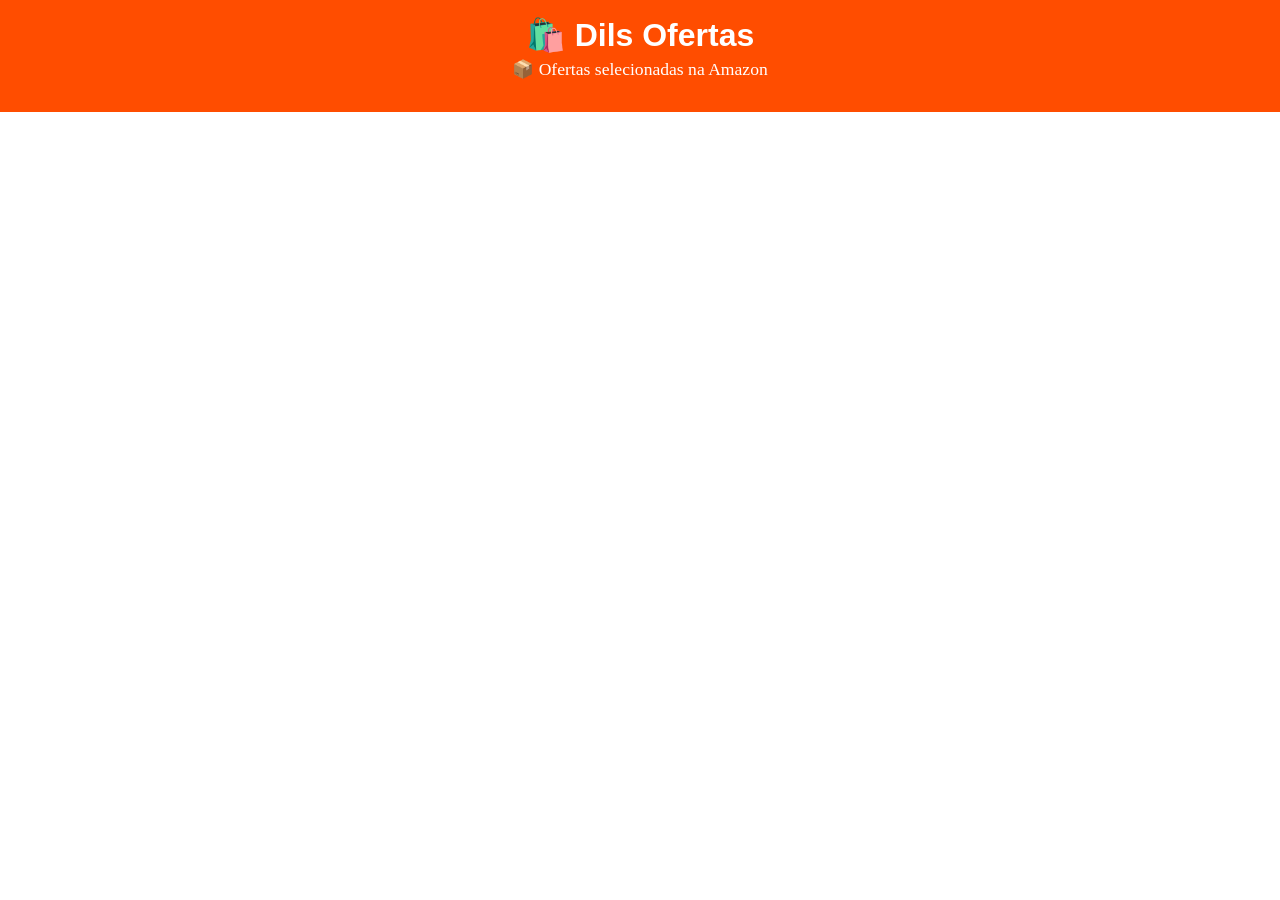
==== commit d1b7cc0d: "polish: ajustar chamada superior Amazon" ====
--- a/index.html
+++ b/index.html
@@ -32,107 +32,7 @@
 
   <header>
   <h1>🛍️ Dils Ofertas</h1>
-  <p>Achadinhos e produtos recomendados da Amazon, organizados por categoria.</p>
-
-
-  <nav class="menu-principal">
-    <a href="#inicio">Início</a> |
-    <a href="#amazon">Ofertas Amazon</a> |
-    <a href="#amazon">Casa e Cozinha</a> |
-    <a href="#amazon">Beleza</a> |
-    <a href="#amazon">Eletrônicos</a> |
-    <a href="#amazon">Home Office</a> |
-    <a href="#amazon">Ferramentas</a>
-  </nav>
-
-</header>
-
-
-<div class="topo-anuncio">
-  <div class="swiper mySwiper">
-    <div class="swiper-wrapper">
-      <div class="swiper-slide">🔥 Promoção do Dia: Escova Facial R$19,90</div>
-      <div class="swiper-slide">📦 Ofertas selecionadas em Amazon</div>
-      <div class="swiper-slide">🛒 Mini Ventilador USB por R$15,99</div>
-      <div class="swiper-slide">🎁 Descontos Relâmpago: Só Hoje!</div>
-    </div>
-  </div>
-
-
-<section class="hero-dils-ofertas" id="inicio">
-  <div class="hero-conteudo">
-    <span class="hero-selo">🔥 Vitrine inteligente de ofertas</span>
-
-    <h2>Achadinhos selecionados para comprar melhor</h2>
-
-    <p>
-      Produtos organizados por categoria, com links oficiais de afiliado Amazon:
-      casa, beleza, eletrônicos, ferramentas, informática e utilidades para o dia a dia.
-    </p>
-
-    <div class="hero-tags">
-      <span>Casa e Cozinha</span>
-      <span>Beleza</span>
-      <span>Eletrônicos</span>
-      <span>Ferramentas</span>
-      <span>Home Office</span>
-    </div>
-
-    <a href="#amazon" class="hero-botao">Ver ofertas Amazon</a>
-  </div>
-
-  <div class="hero-animacao" aria-hidden="true">
-    <div class="hero-card card-1">🛒 Ofertas atualizadas</div>
-    <div class="hero-card card-2">⚡ Produtos úteis</div>
-    <div class="hero-card card-3">🎯 Links oficiais</div>
-    <div class="hero-card card-4">💡 Achadinhos do dia</div>
-  </div>
-</section>
-
-<section id="amazon" class="ofertas-amazon">
-  <h2>🔥 Ofertas Amazon</h2>
-  <p class="subtitulo-amazon">
-    Produtos selecionados com link de afiliado Amazon. O preço pode mudar conforme disponibilidade da Amazon.
-  </p>
-
-  <div id="lista-produtos-amazon" class="categorias-amazon" aria-live="polite">
-    <p class="carregando-produtos">Carregando ofertas Amazon...</p>
-  </div>
-  <noscript>
-    <p>Ative o JavaScript para visualizar as ofertas Amazon.</p>
-  </noscript>
-</section>
-
-
-<section class="limpeza-ofertas-antigas">
-  <h2>Ofertas atualizadas em destaque</h2>
-  <p>
-    Estamos renovando nossa vitrine com produtos selecionados e links atualizados.
-    Confira acima as ofertas Amazon organizadas por categoria.
-  </p>
-</section>
-
-
-<section class="limpeza-ofertas-antigas">
-  <h2>Vitrine atualizada</h2>
-  <p>
-    As ofertas antigas foram removidas. Agora o Dils Ofertas prioriza produtos atualizados,
-    organizados por categoria e com links oficiais de afiliado.
-  </p>
-</section>
-
-<footer>
-  <p>📲 Siga o Dils Ofertas nas redes sociais:</p>
-  <p>
-    <a href="#" target="_blank">Instagram 📸</a> |
-    <a href="#" target="_blank">TikTok 🎵</a>
-  </p>
-
-<p class="aviso-afiliado">
-  Transparência: este site participa de programas de afiliados. Podemos receber comissão por compras realizadas através dos links divulgados, sem custo adicional para você.
-</p>
-<p>© 2025 Dils Ofertas. Todos os direitos reservados.</p>
-
+<p class="chamada-amazon-topo">📦 Ofertas selecionadas na Amazon</p>
 </footer>
 
 
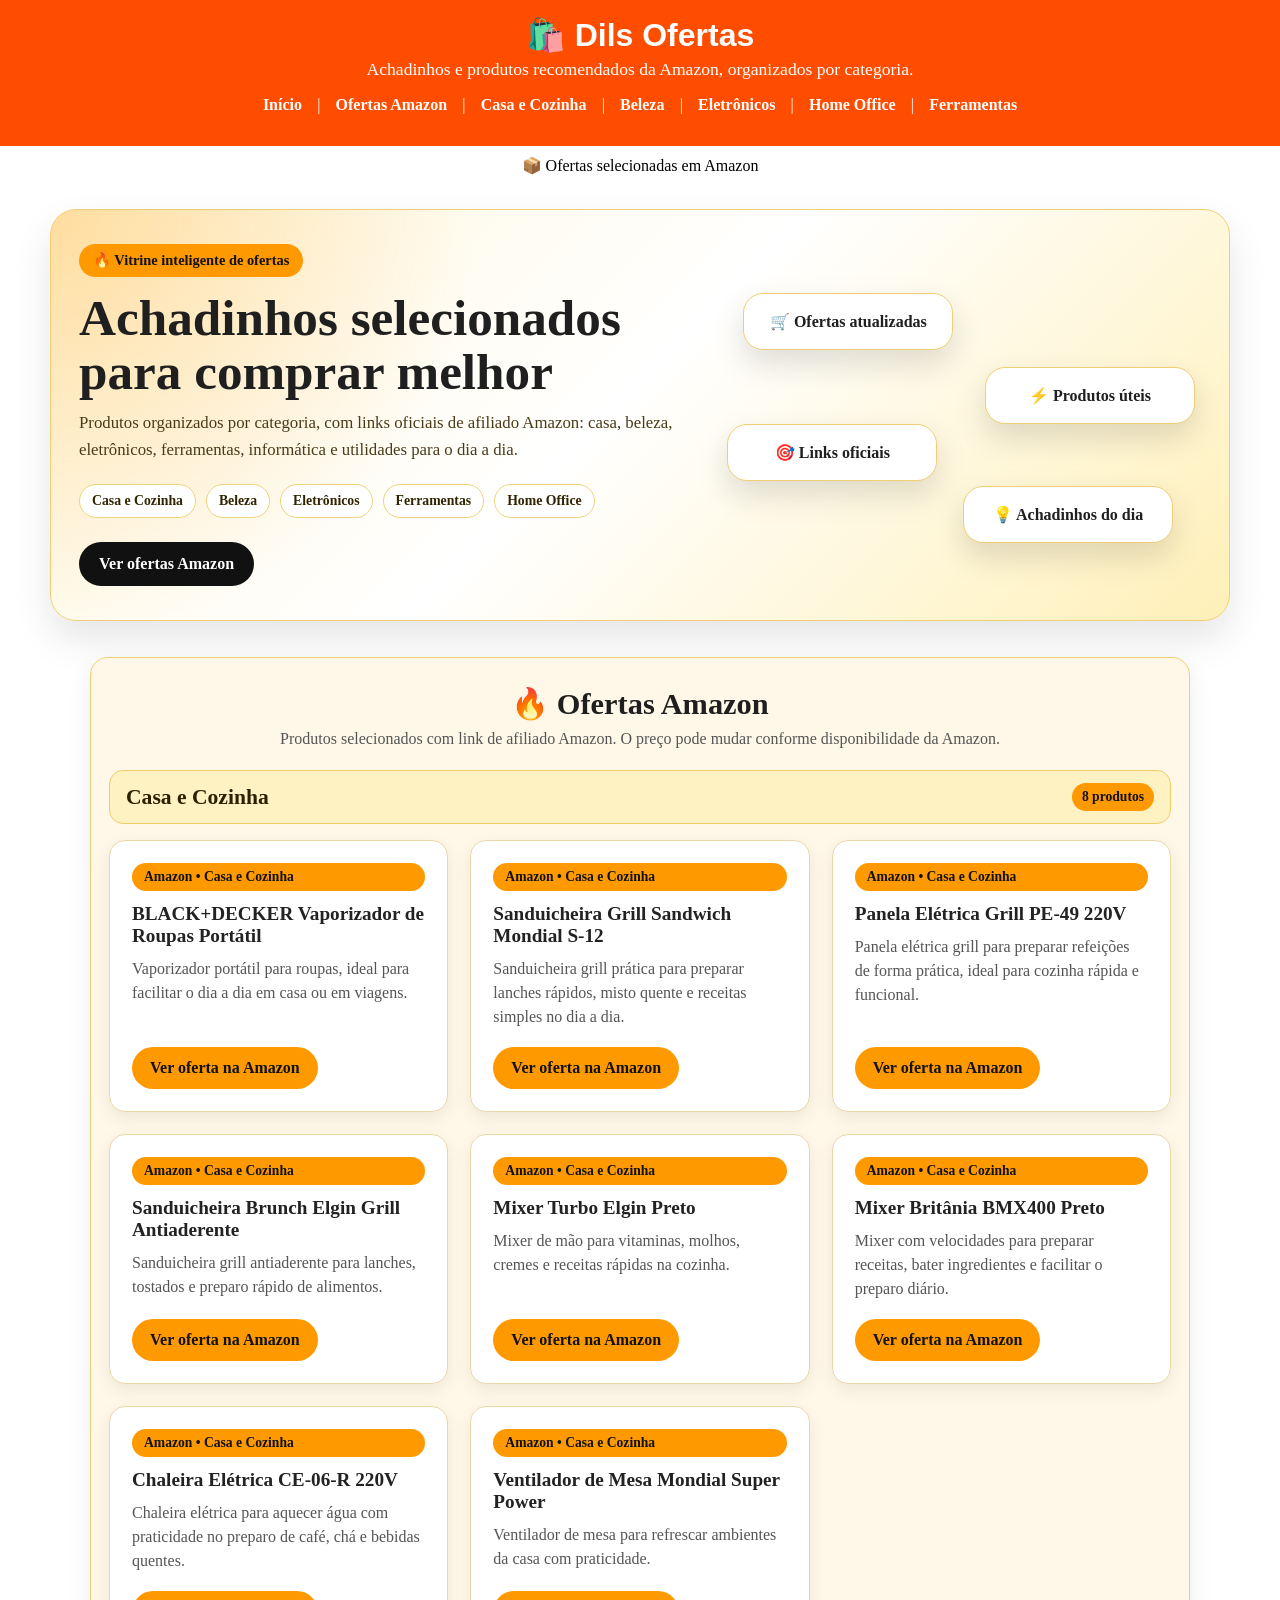
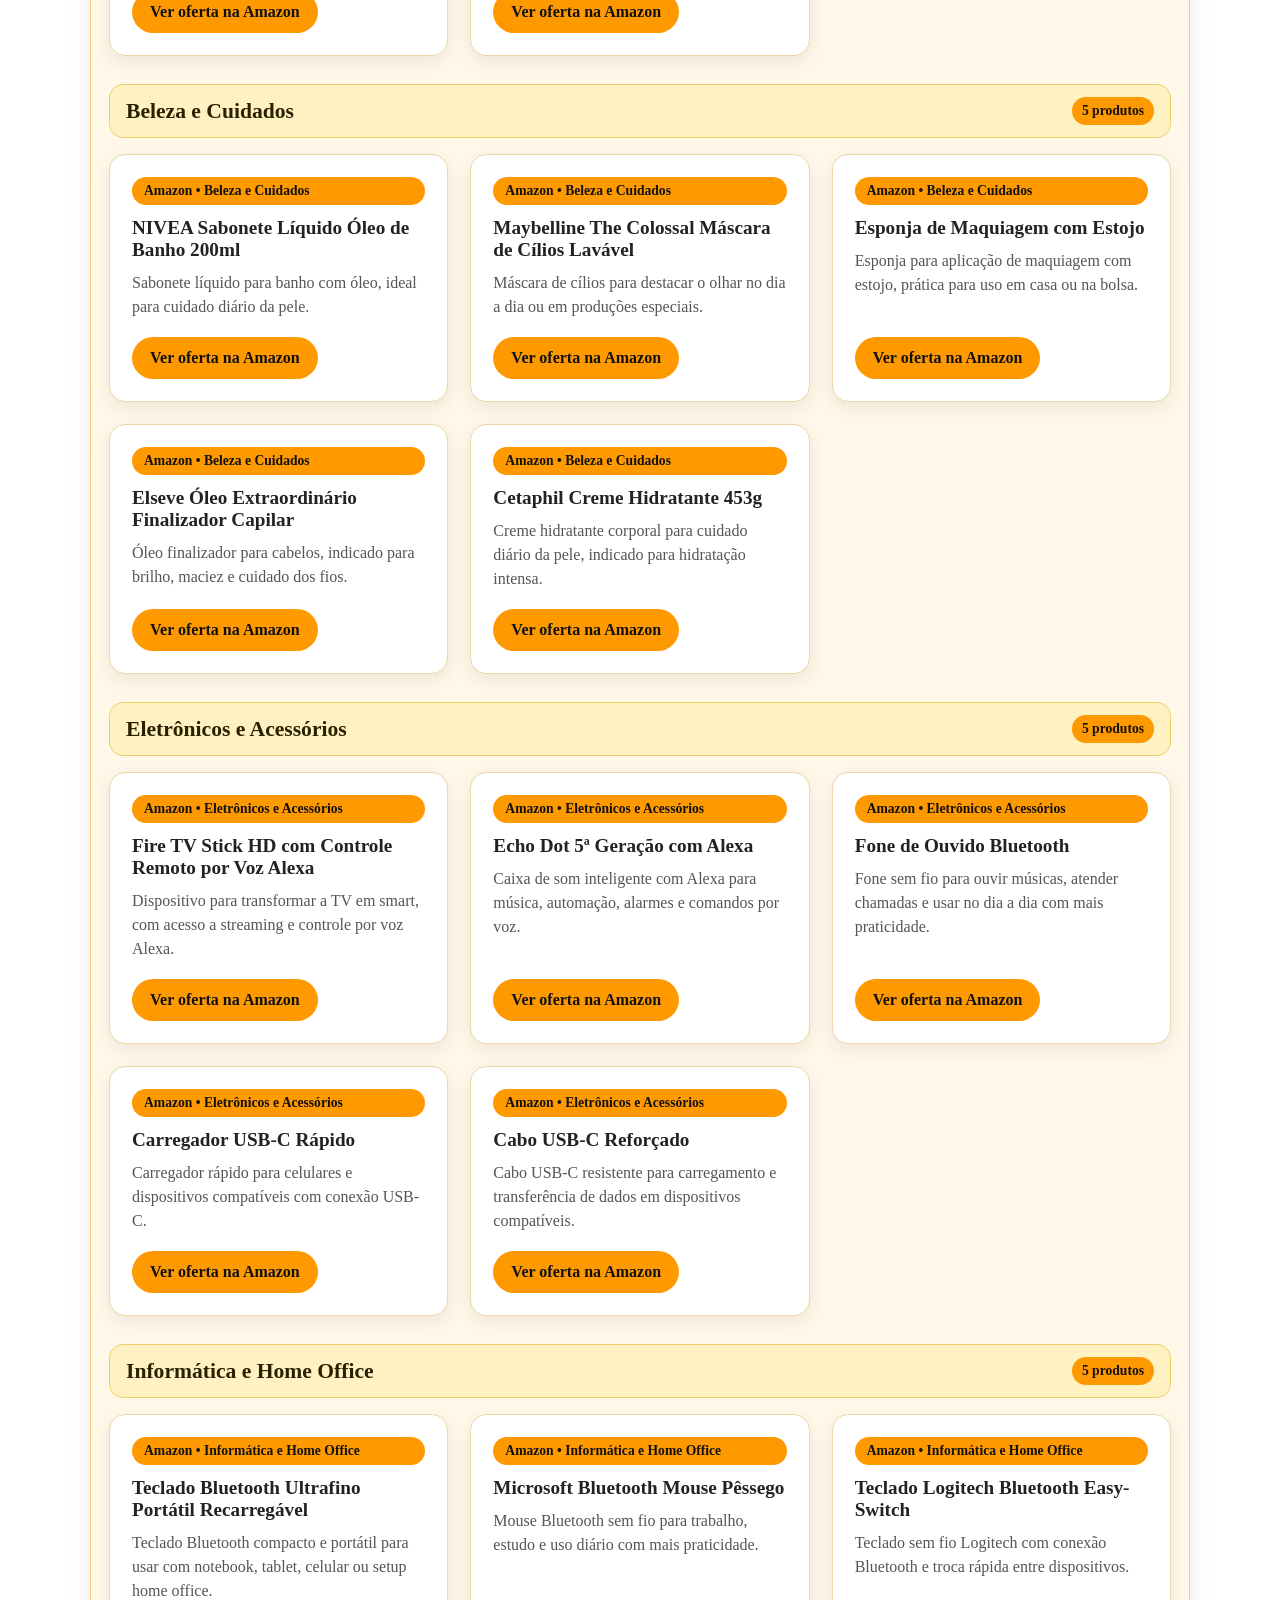
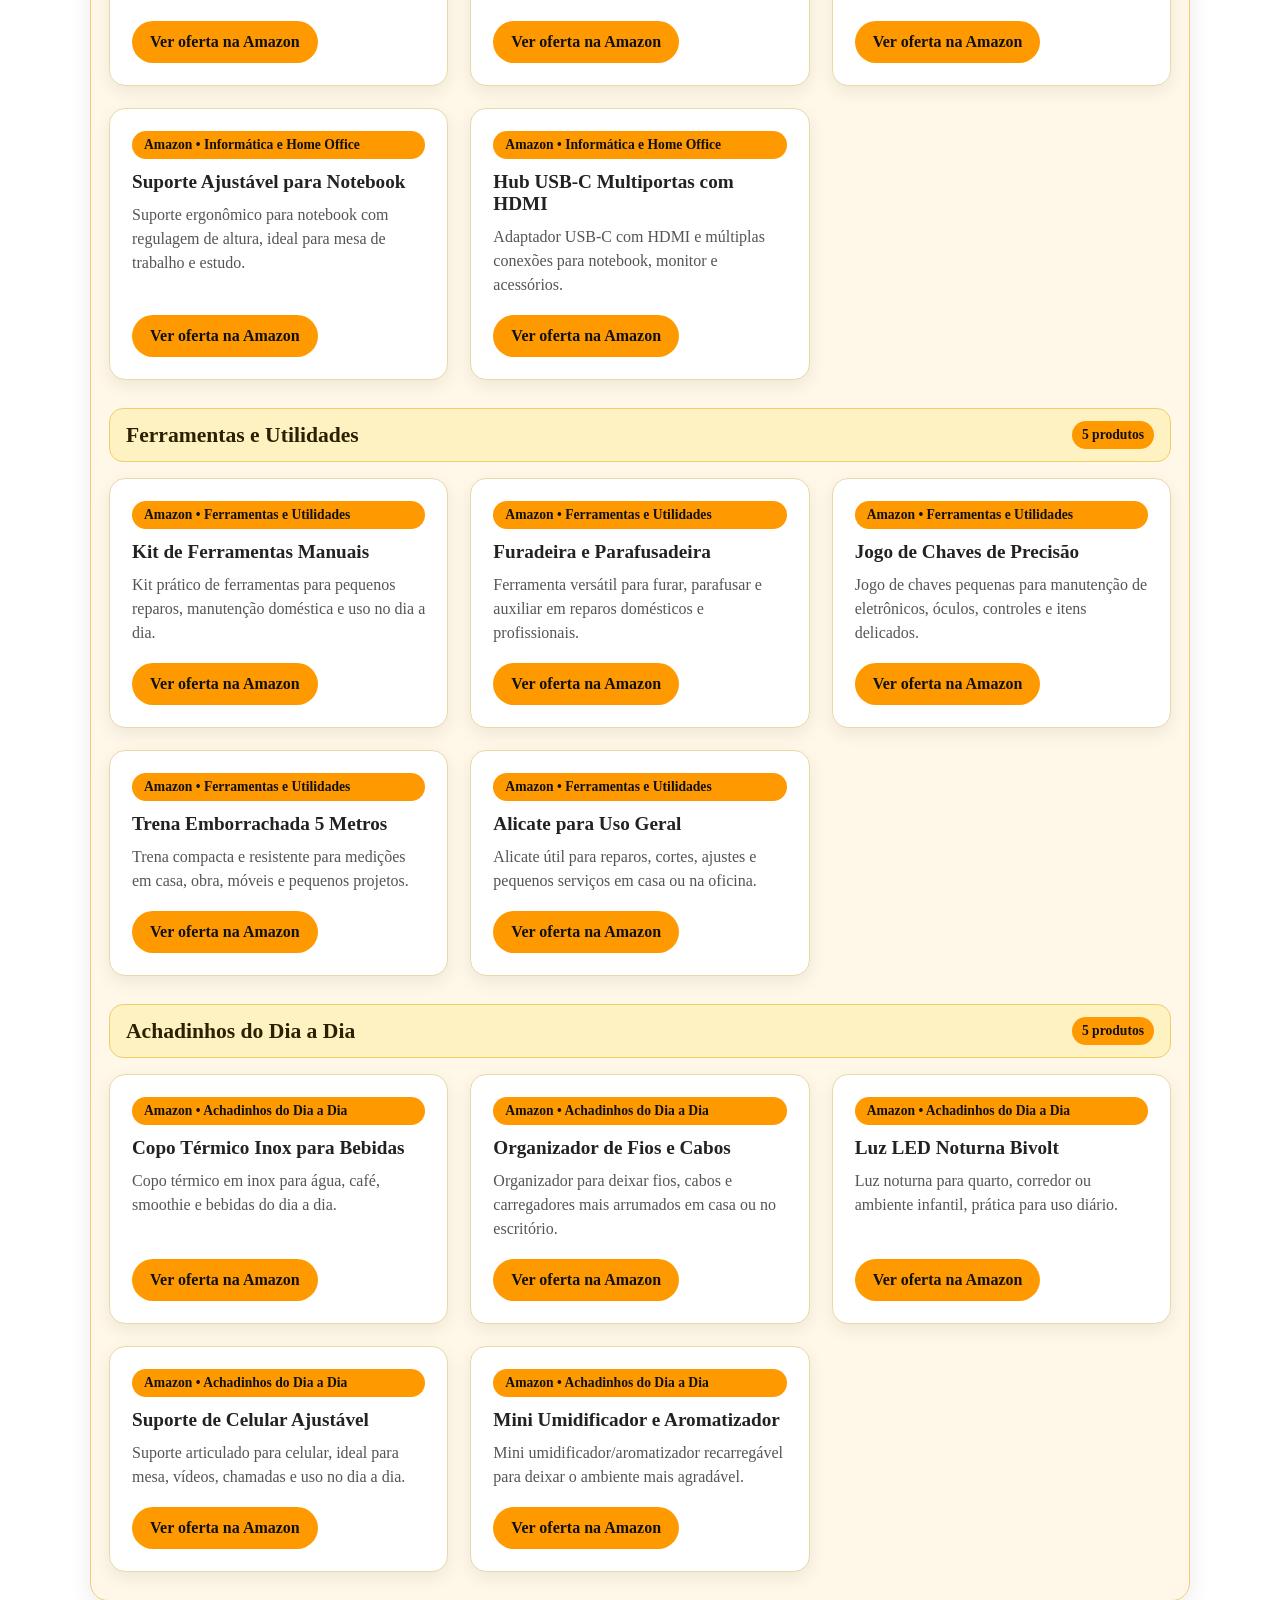
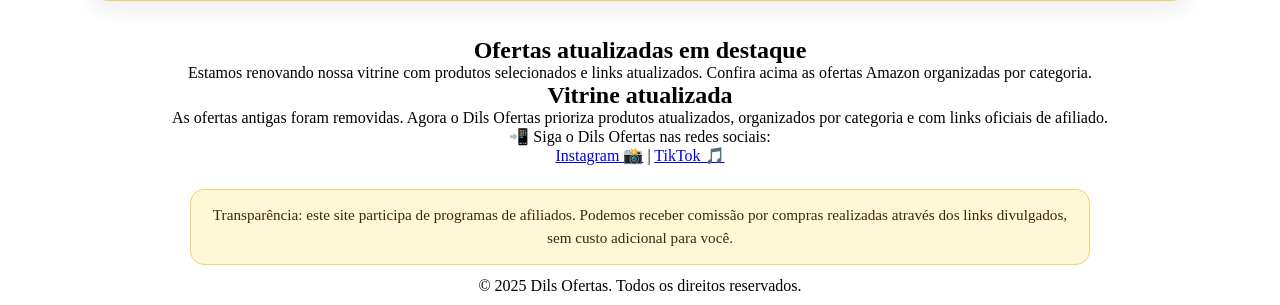
==== commit c4dd3712: "fix: remover carrossel antigo e restaurar vitrine Amazon" ====
--- a/index.html
+++ b/index.html
@@ -32,7 +32,104 @@
 
   <header>
   <h1>🛍️ Dils Ofertas</h1>
-<p class="chamada-amazon-topo">📦 Ofertas selecionadas na Amazon</p>
+  <p>Achadinhos e produtos recomendados da Amazon, organizados por categoria.</p>
+
+
+  <nav class="menu-principal">
+    <a href="#inicio">Início</a> |
+    <a href="#amazon">Ofertas Amazon</a> |
+    <a href="#amazon">Casa e Cozinha</a> |
+    <a href="#amazon">Beleza</a> |
+    <a href="#amazon">Eletrônicos</a> |
+    <a href="#amazon">Home Office</a> |
+    <a href="#amazon">Ferramentas</a>
+  </nav>
+
+</header>
+
+
+<div class="topo-anuncio">
+  <div class="swiper mySwiper">
+    <div class="swiper-wrapper">
+      <div class="swiper-slide">📦 Ofertas selecionadas em Amazon</div>
+    </div>
+  </div>
+
+
+<section class="hero-dils-ofertas" id="inicio">
+  <div class="hero-conteudo">
+    <span class="hero-selo">🔥 Vitrine inteligente de ofertas</span>
+
+    <h2>Achadinhos selecionados para comprar melhor</h2>
+
+    <p>
+      Produtos organizados por categoria, com links oficiais de afiliado Amazon:
+      casa, beleza, eletrônicos, ferramentas, informática e utilidades para o dia a dia.
+    </p>
+
+    <div class="hero-tags">
+      <span>Casa e Cozinha</span>
+      <span>Beleza</span>
+      <span>Eletrônicos</span>
+      <span>Ferramentas</span>
+      <span>Home Office</span>
+    </div>
+
+    <a href="#amazon" class="hero-botao">Ver ofertas Amazon</a>
+  </div>
+
+  <div class="hero-animacao" aria-hidden="true">
+    <div class="hero-card card-1">🛒 Ofertas atualizadas</div>
+    <div class="hero-card card-2">⚡ Produtos úteis</div>
+    <div class="hero-card card-3">🎯 Links oficiais</div>
+    <div class="hero-card card-4">💡 Achadinhos do dia</div>
+  </div>
+</section>
+
+<section id="amazon" class="ofertas-amazon">
+  <h2>🔥 Ofertas Amazon</h2>
+  <p class="subtitulo-amazon">
+    Produtos selecionados com link de afiliado Amazon. O preço pode mudar conforme disponibilidade da Amazon.
+  </p>
+
+  <div id="lista-produtos-amazon" class="categorias-amazon" aria-live="polite">
+    <p class="carregando-produtos">Carregando ofertas Amazon...</p>
+  </div>
+  <noscript>
+    <p>Ative o JavaScript para visualizar as ofertas Amazon.</p>
+  </noscript>
+</section>
+
+
+<section class="limpeza-ofertas-antigas">
+  <h2>Ofertas atualizadas em destaque</h2>
+  <p>
+    Estamos renovando nossa vitrine com produtos selecionados e links atualizados.
+    Confira acima as ofertas Amazon organizadas por categoria.
+  </p>
+</section>
+
+
+<section class="limpeza-ofertas-antigas">
+  <h2>Vitrine atualizada</h2>
+  <p>
+    As ofertas antigas foram removidas. Agora o Dils Ofertas prioriza produtos atualizados,
+    organizados por categoria e com links oficiais de afiliado.
+  </p>
+</section>
+
+<footer>
+  <p>📲 Siga o Dils Ofertas nas redes sociais:</p>
+  <p>
+    <a href="#" target="_blank">Instagram 📸</a> |
+    <a href="#" target="_blank">TikTok 🎵</a>
+  </p>
+
+<p class="aviso-afiliado">
+  Transparência: este site participa de programas de afiliados. Podemos receber comissão por compras realizadas através dos links divulgados, sem custo adicional para você.
+</p>
+<p>© 2025 Dils Ofertas. Todos os direitos reservados.</p>
+
 </footer>
 
 
--- a/css/style.css
+++ b/css/style.css
@@ -127,11 +127,6 @@
   text-align: center;
   box-shadow: 0 0 10px rgba(177, 166, 166, 0.1);
 }
-
-.swiper {
-  margin-bottom: 10px;
-}
-
 .topo-links {
   display: flex;
   justify-content: center;
@@ -217,12 +212,6 @@
   text-align: center;
   background-color: #fff;
 }
-
-.swiper.mySwiper {
-  max-width: 100%;
-  margin: 0 auto 10px auto;
-}
-
 .colecao-link {
   display: flex;
   justify-content: center;
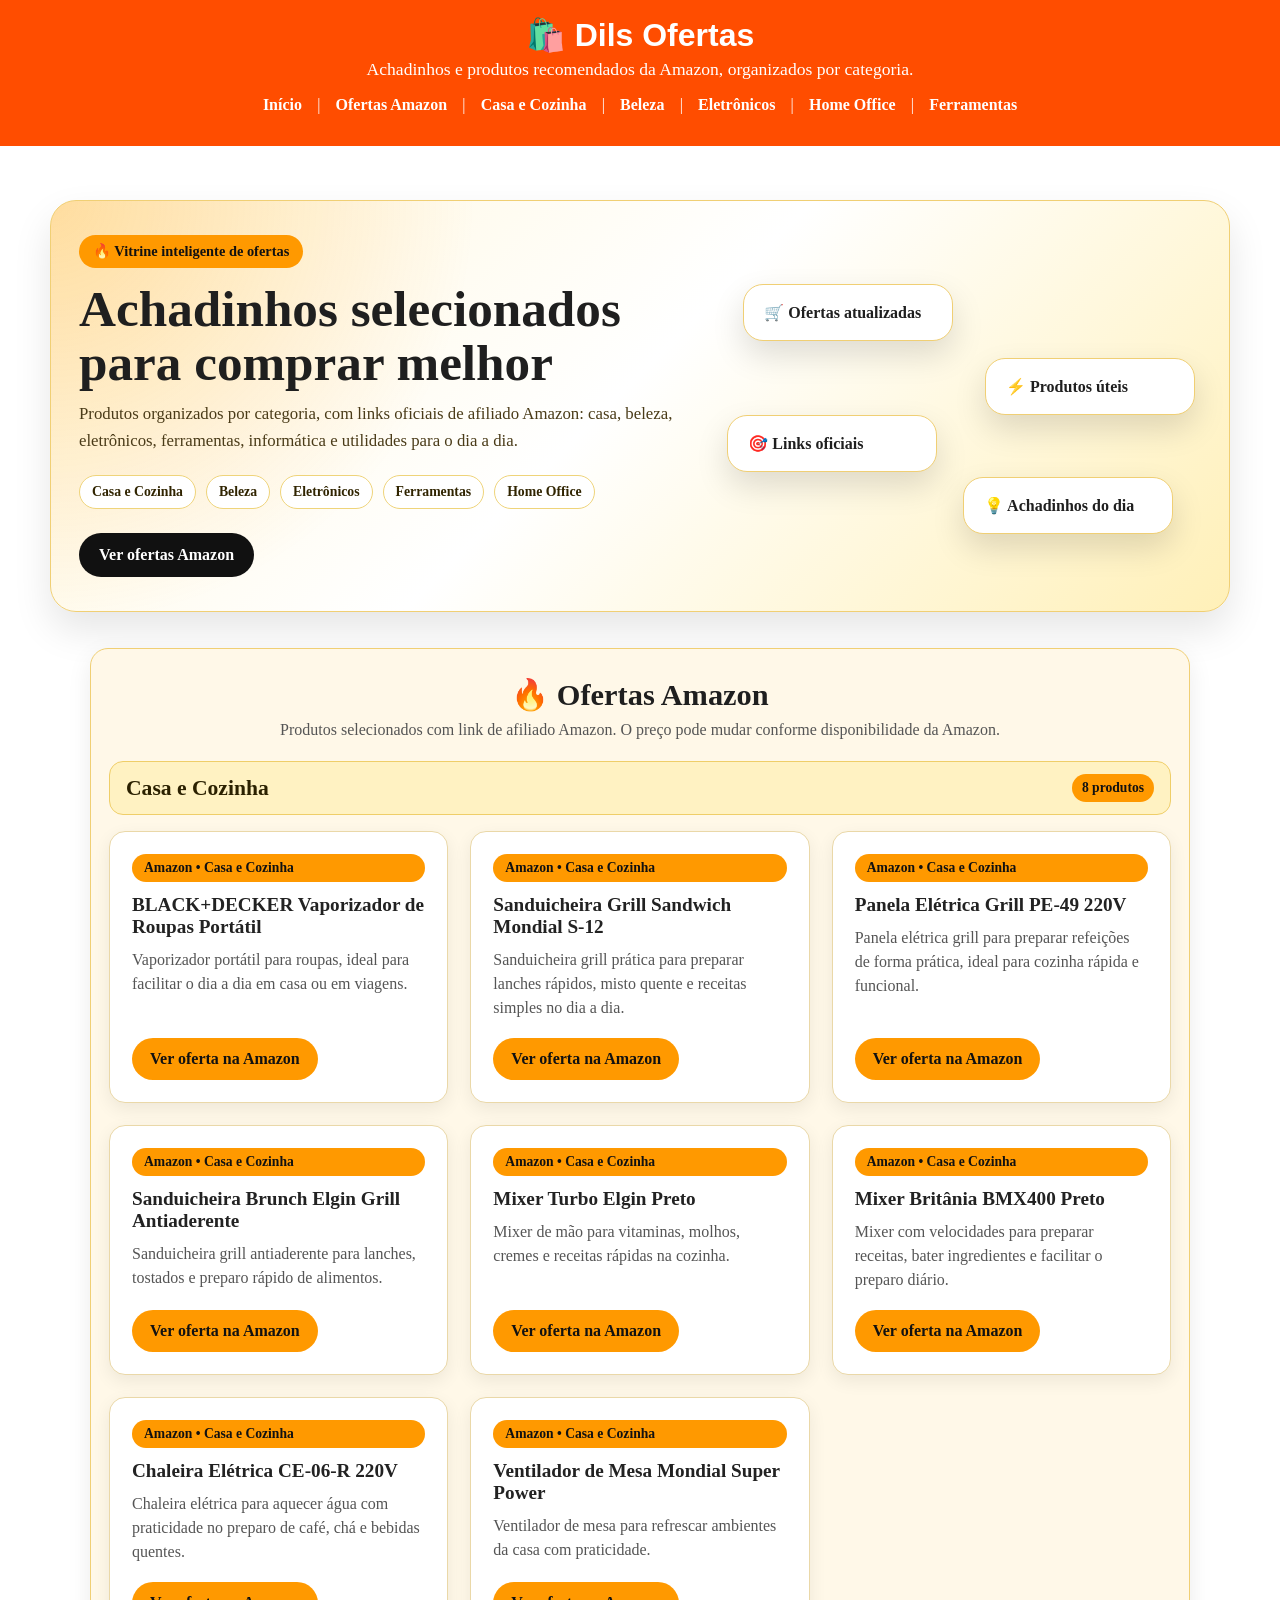
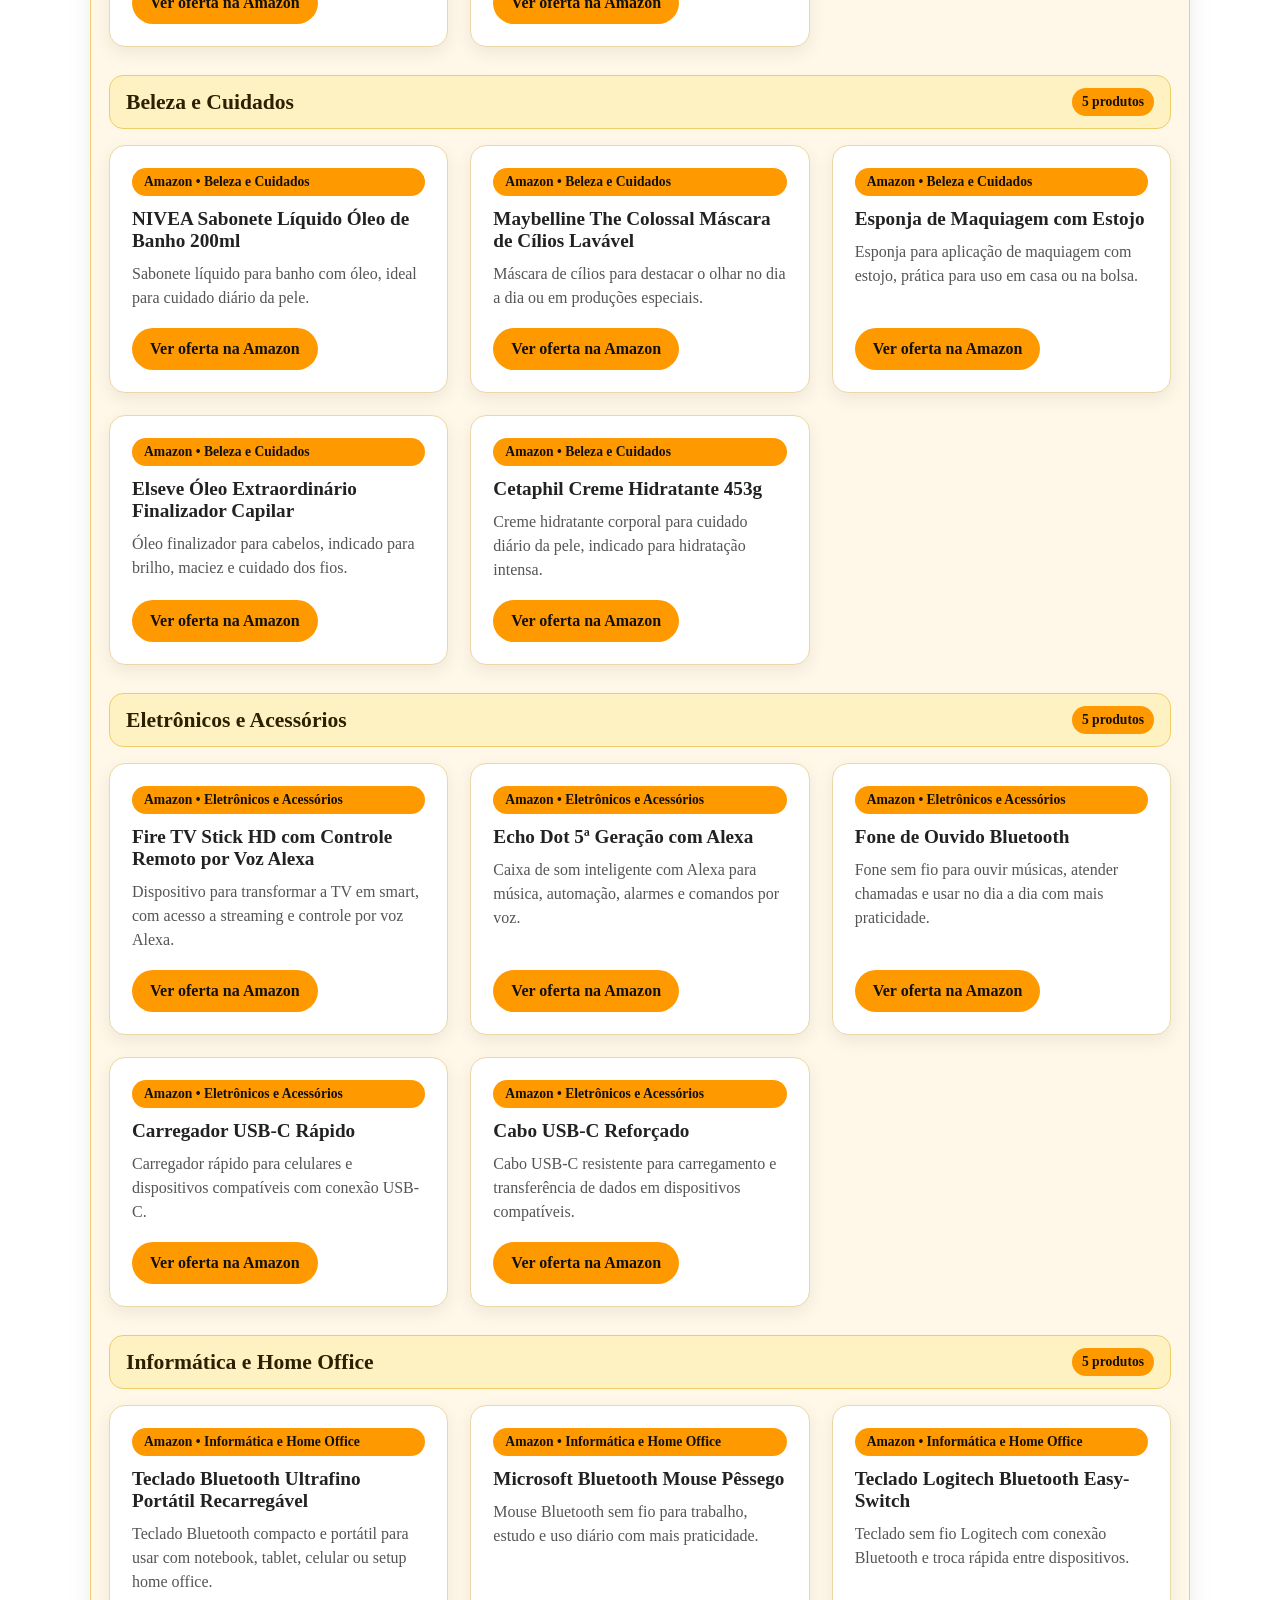
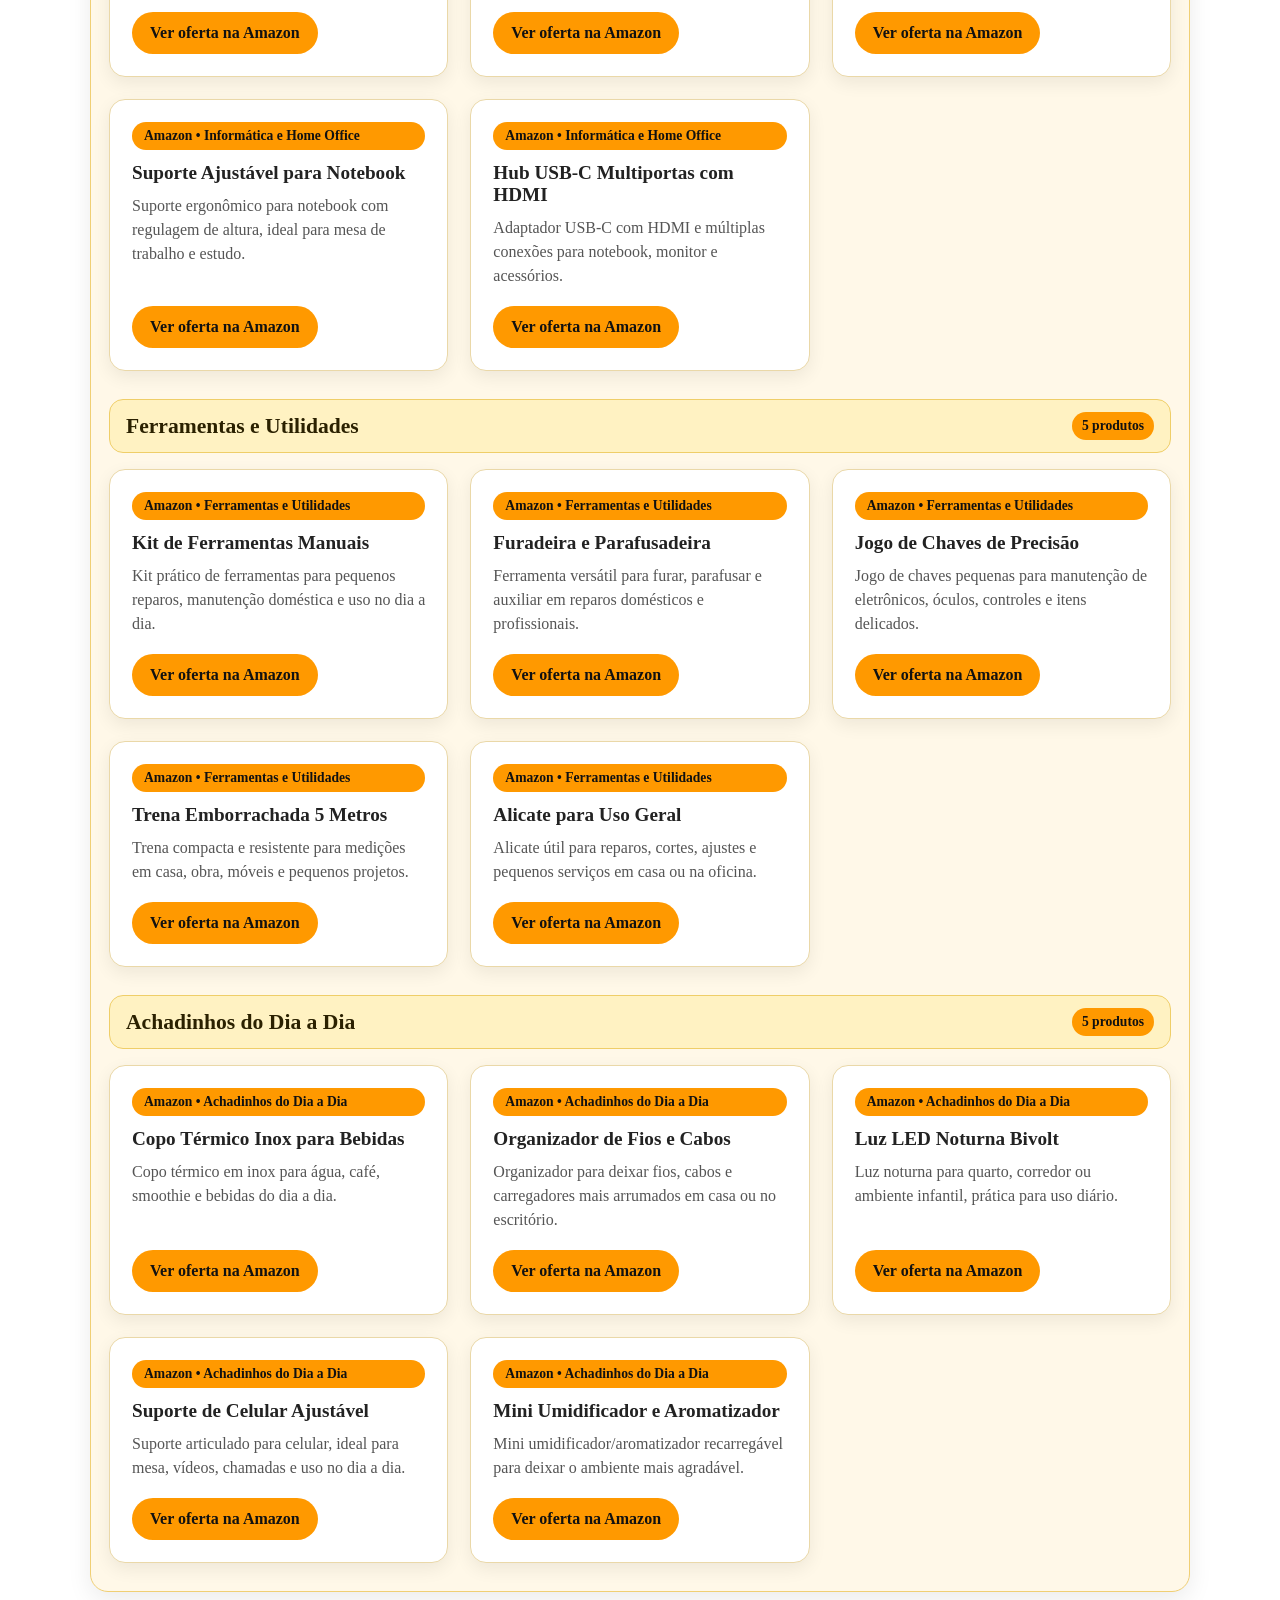
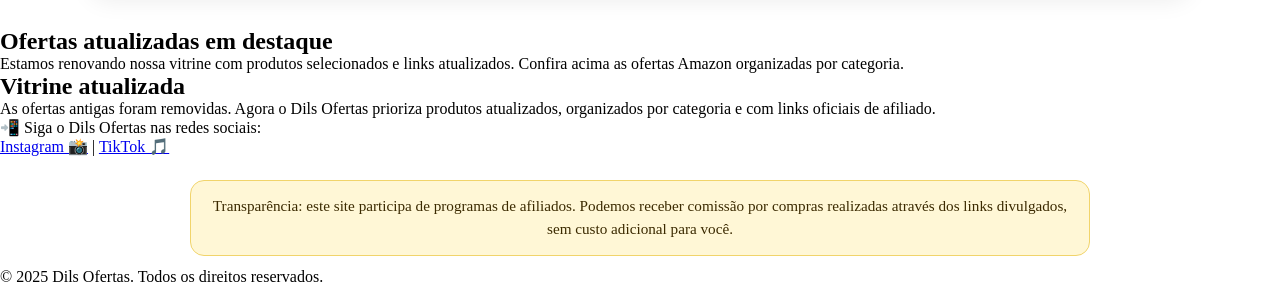
==== commit 8b7f438c: "fix: remover definitivamente faixa antiga de promocao" ====
--- a/index.html
+++ b/index.html
@@ -10,11 +10,7 @@
 
 
   <!-- NO HEAD -->
-<link rel="stylesheet" href="https://cdn.jsdelivr.net/npm/swiper@11/swiper-bundle.min.css" />
-
-<script src="https://cdn.jsdelivr.net/npm/swiper@11/swiper-bundle.min.js"></script>
-
-  <style>
+<style>
 
   </style>
   <style>
@@ -49,11 +45,7 @@
 
 
 <div class="topo-anuncio">
-  <div class="swiper mySwiper">
-    <div class="swiper-wrapper">
-      <div class="swiper-slide">📦 Ofertas selecionadas em Amazon</div>
-    </div>
-  </div>
+</div>
 
 
 <section class="hero-dils-ofertas" id="inicio">
@@ -178,17 +170,7 @@
 
 <!-- Coloque isso bem aqui, antes de fechar o body -->
 </script>
-<script>
-  const swiper = new Swiper(".mySwiper", {
-    direction: "horizontal",
-    loop: true,
-    autoplay: {
-      delay: 3000,
-      disableOnInteraction: false,
-    },
-  });
-</script>
-  <script src="js/script.js"></script>
+<script src="js/script.js"></script>
 </body>
 
 </html>
